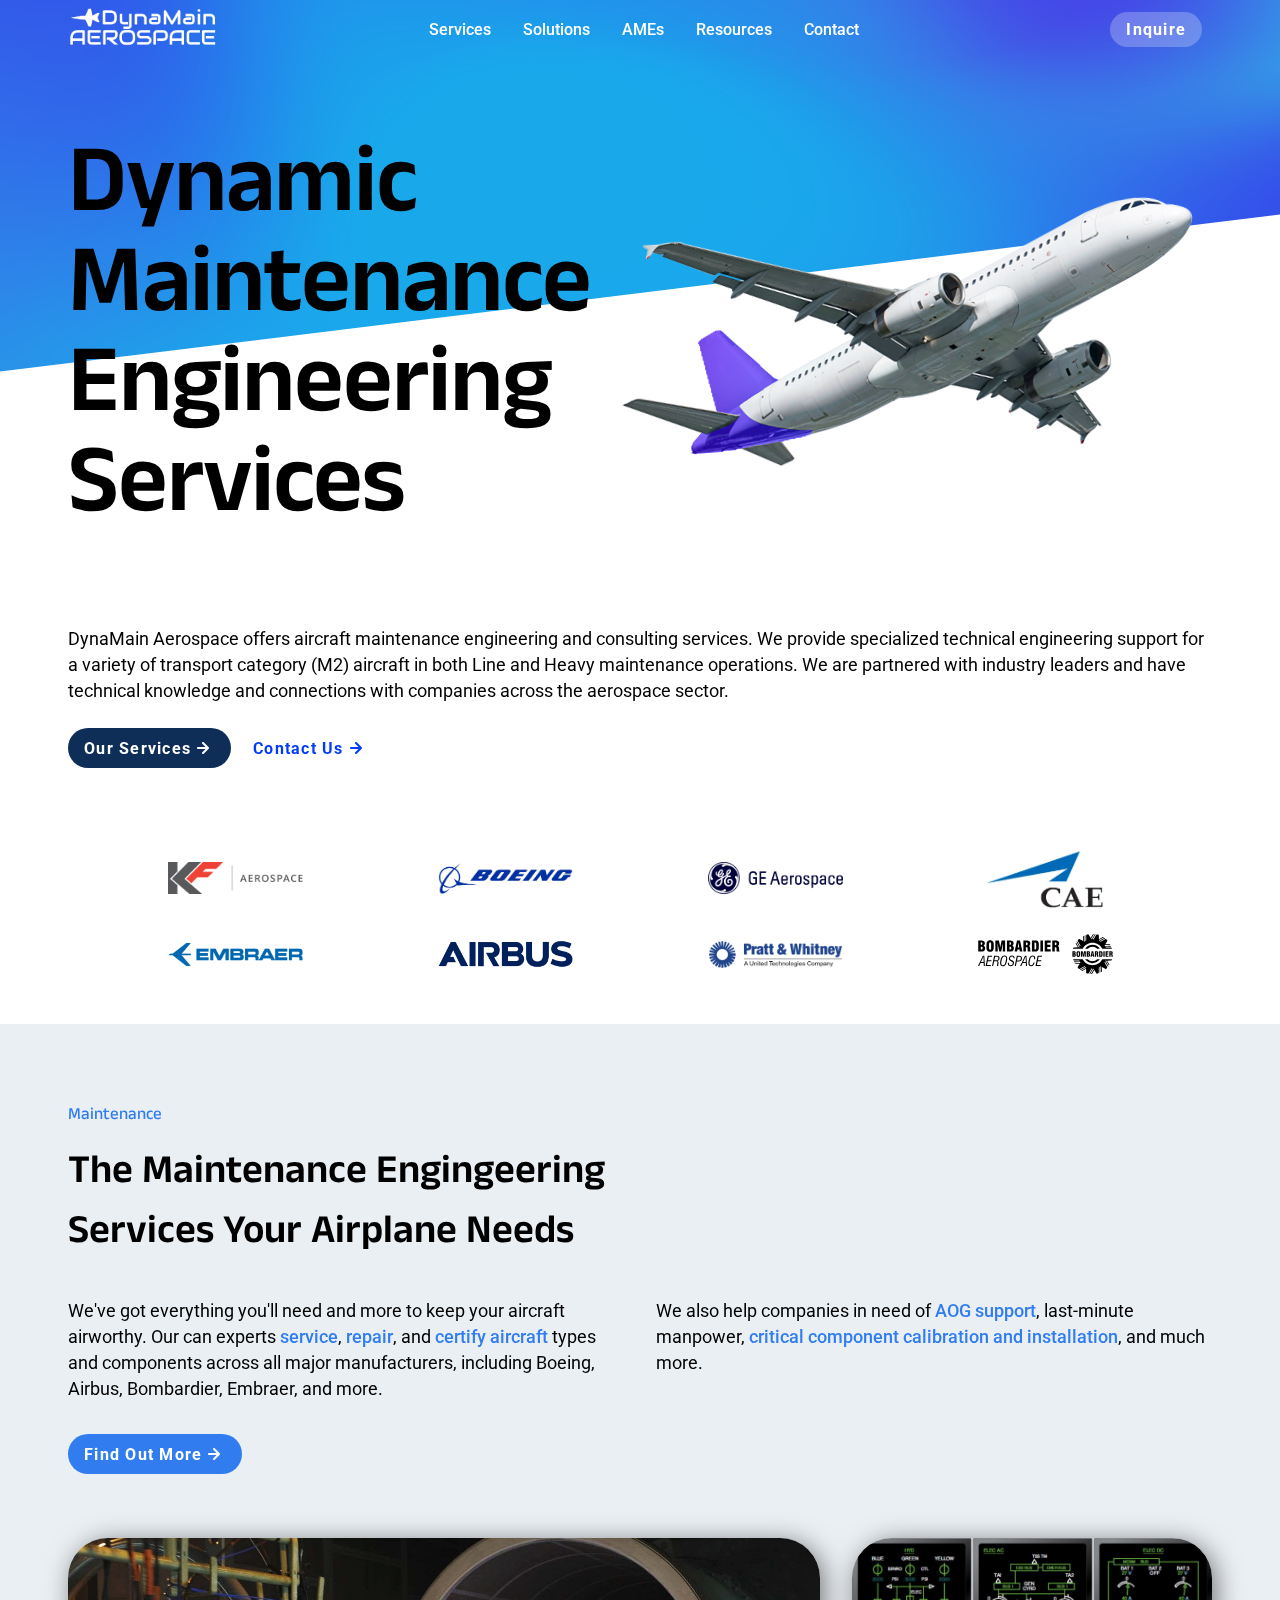
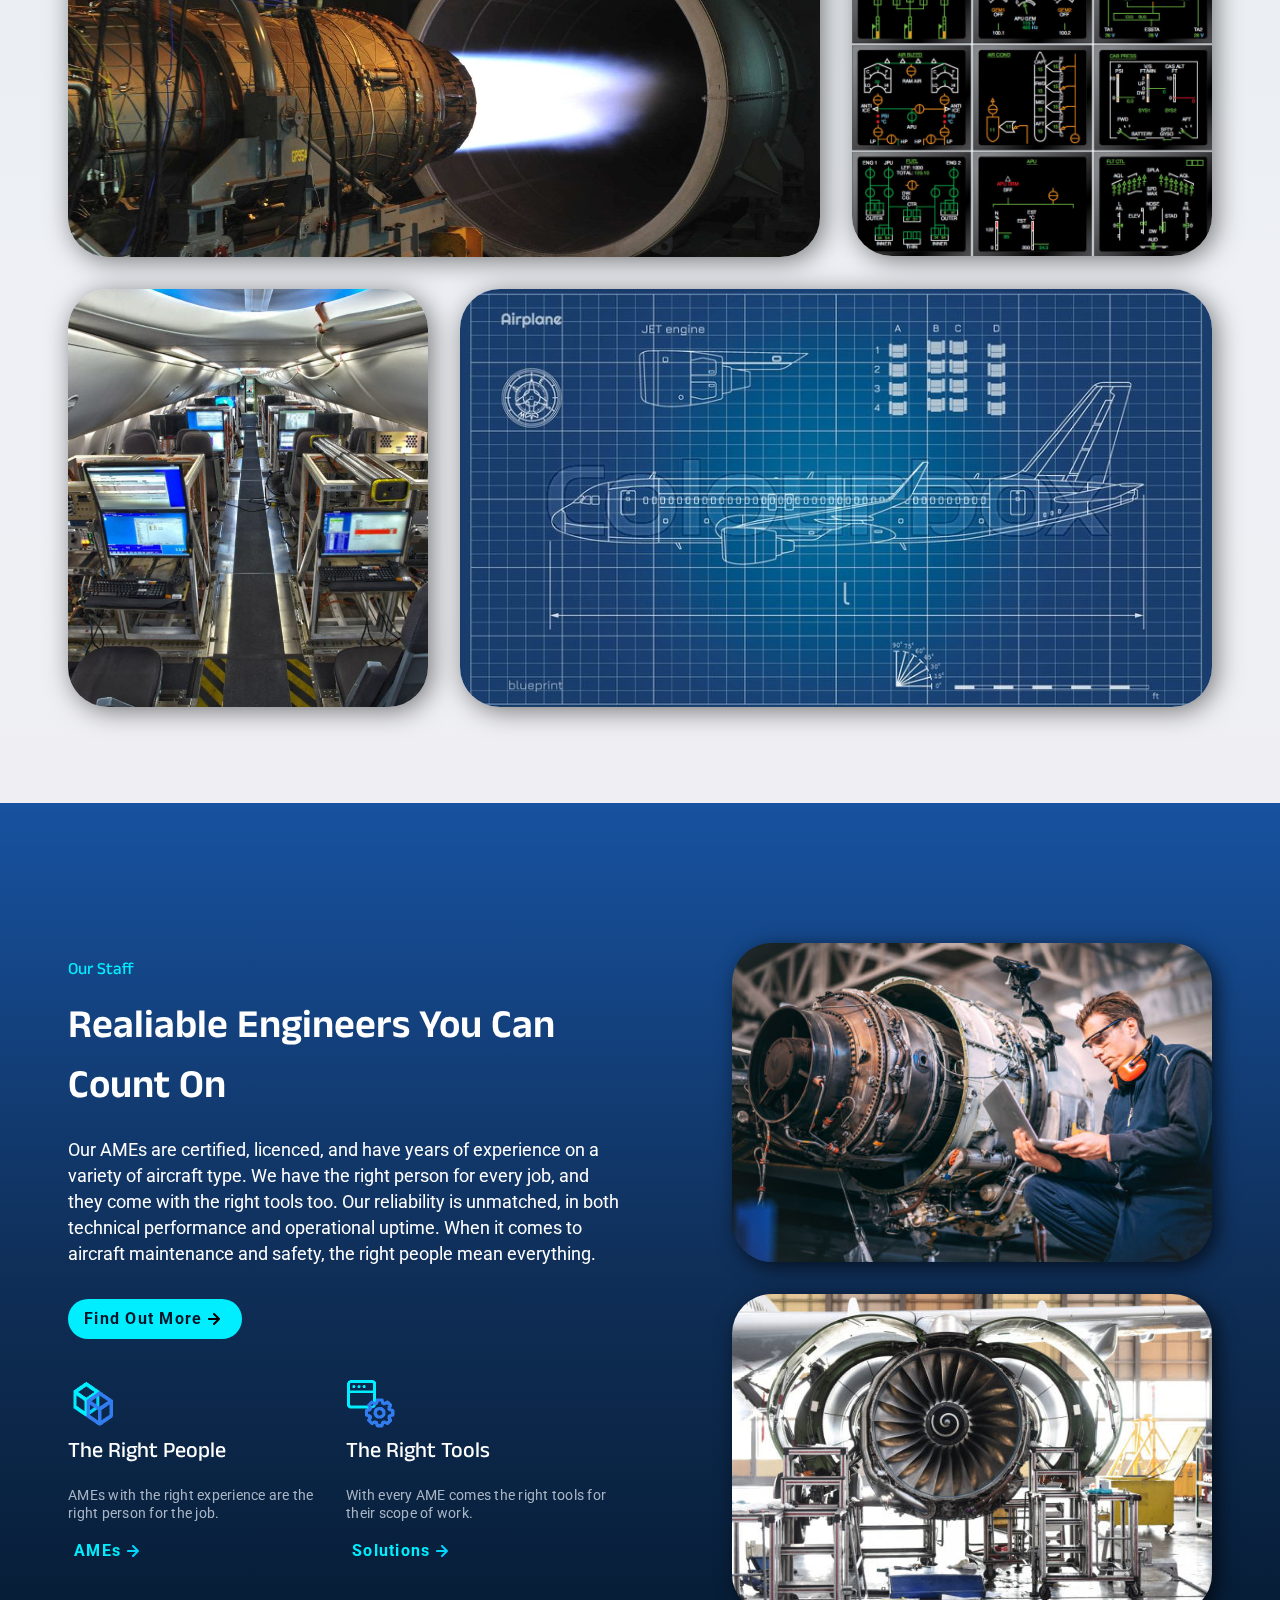
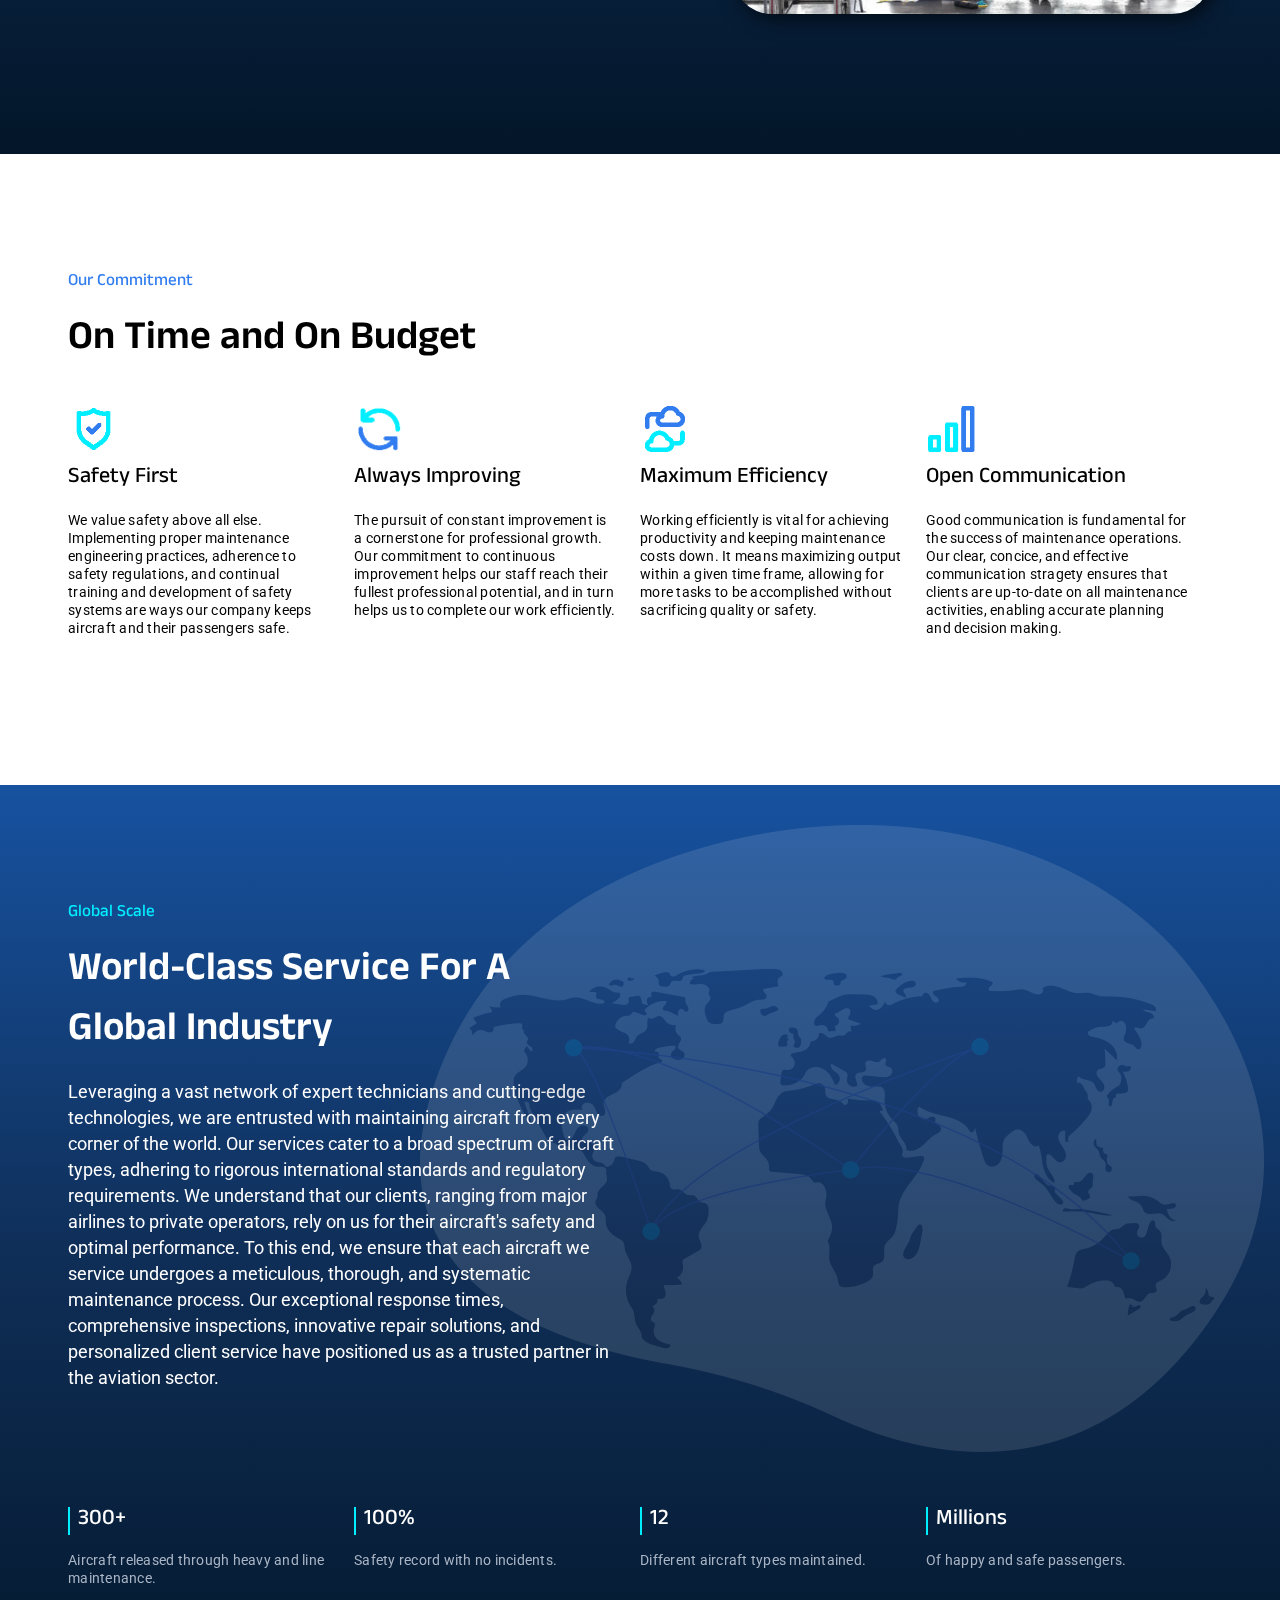
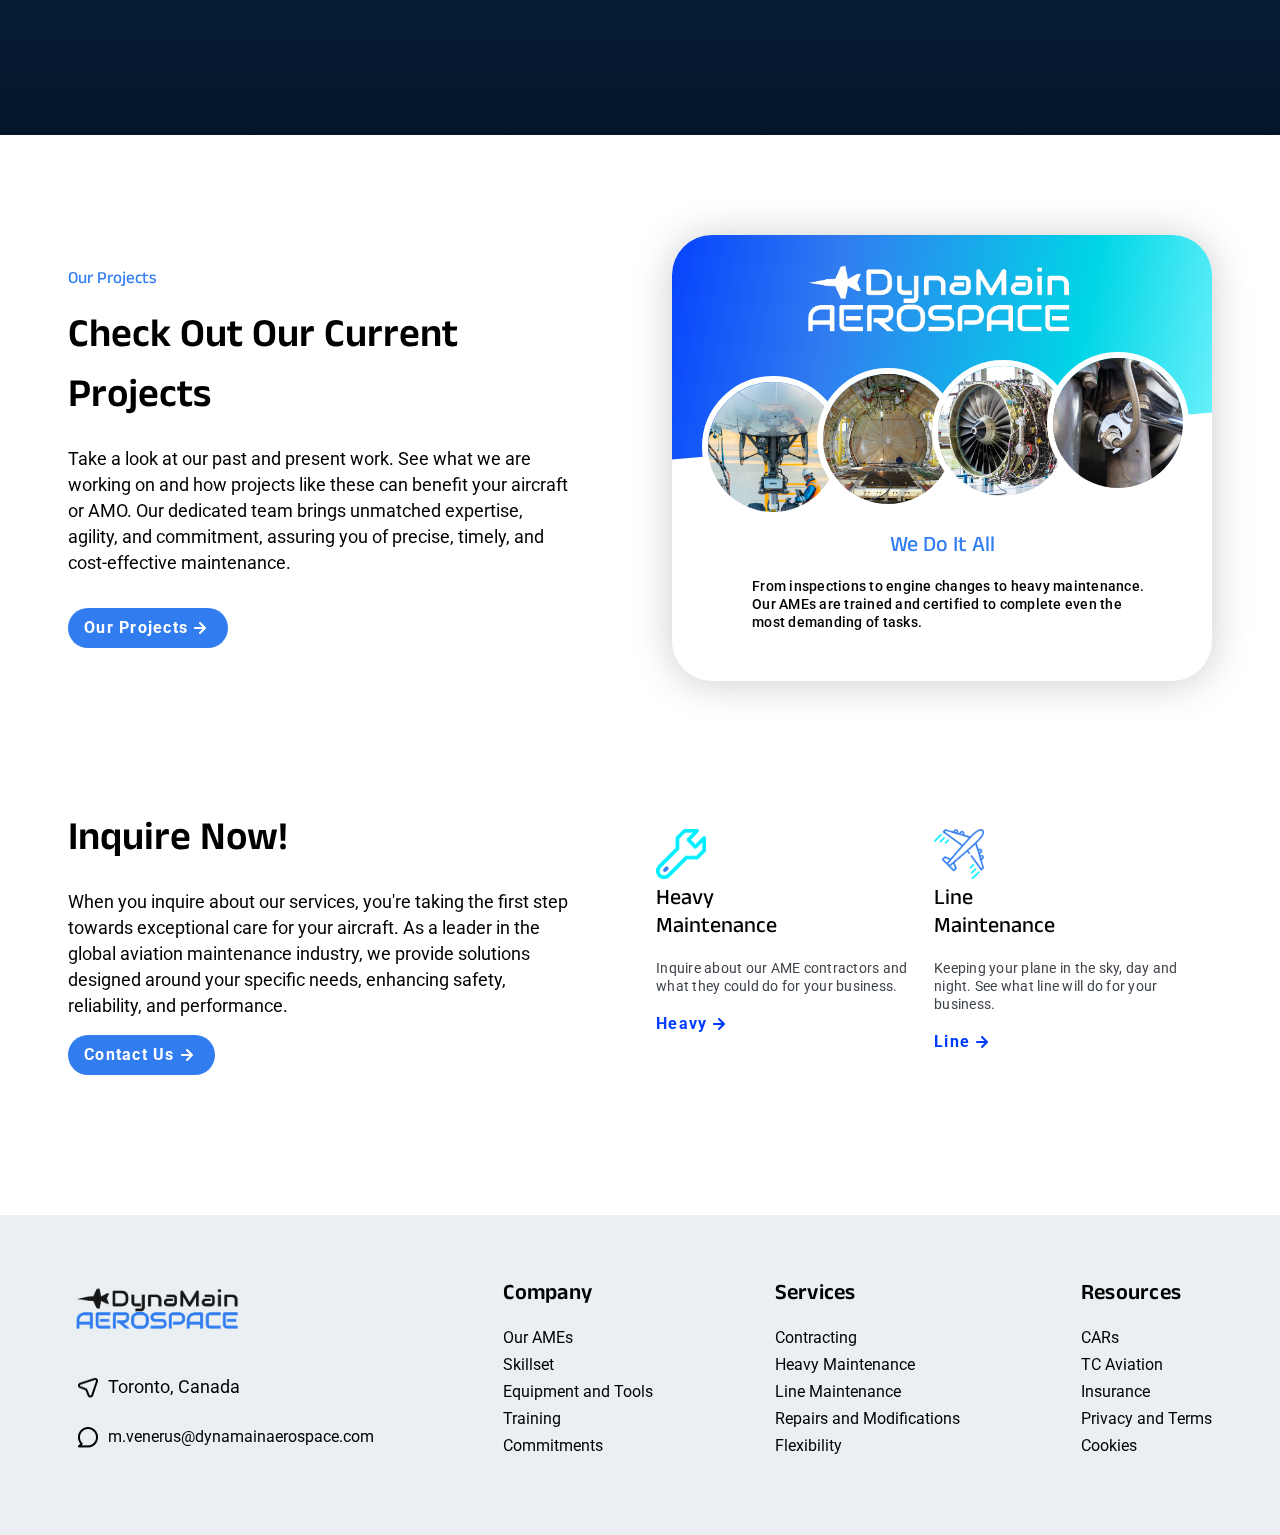
==== index.html @ 7a33d344 "Small content adjustment" ====
<!DOCTYPE html>
<html lang="en">
  <head>
    <meta charset="UTF-8" />
    <meta http-equiv="X-UA-Compatible" content="IE=edge" />
    <meta name="viewport" content="width=device-width, initial-scale=1.0" />
    <link rel="preconnect" href="https://fonts.googleapis.com" />
    <link rel="preconnect" href="https://fonts.gstatic.com" crossorigin />
    <link
      href="https://fonts.googleapis.com/css2?family=Anek+Telugu:wght@300;400;500;600;700&family=Audiowide&family=Roboto:wght@300;400;500;700&display=swap"
      rel="stylesheet"
    />
    <link rel="stylesheet" href="index.css" />
    <title>DynaMain Aerospace</title>
  </head>
  <body>
    <nav class="navbar">
      <a href="./">
        <img
          class="mainlogo"
          src="assets/Logo2AllWhite.png"
          alt="DynaMain Aerospace Inc. Logo"
        />
      </a>
      <ul class="menu">
        <li><a href="services.html">Services</a></li>
        <li><a href="solutions.html">Solutions</a></li>
        <li><a href="ames.html">AMEs</a></li>
        <li><a href="resources.html">Resources</a></li>
        <li><a href="contact.html">Contact</a></li>
      </ul>
      <a href="contact.html">
        <button class="primary-button navbar-button">Inquire</button>
      </a>
    </nav>
    <main>
      <!-- Navbar Canvas -->
      <canvas class="animated-canvas"></canvas>
      <!-- Hero Section -->
      <div class="hero">
        <div class="section-container two-column">
          <div class="col-left">
            <h1>
              <span class="dynamic-maintenance"
                ><span class="dynamic">Dynamic</span> Maintenance</span
              >
              Engineering Services
            </h1>
          </div>
          <div class="col-right airplane-container">
            <img
              class="airplane"
              src="assets/main_plane3_better3.png  "
              alt="Airplane flying"
            />
          </div>
          <div class="airplane-tail"></div>
        </div>
      </div>
      <div class="main-info">
        <div class="section-container">
          <div class="one-column">
            <p>
              DynaMain Aerospace offers aircraft maintenance engineering and
              consulting services. We provide specialized technical engineering
              support for a variety of transport category (M2) aircraft in both
              Line and Heavy maintenance operations. We are partnered with
              industry leaders and have technical knowledge and connections with
              companies across the aerospace sector.
            </p>
            <div class="button-container">
              <a href="services.html">
                <button class="primary-button with-icon">
                  Our Services
                  <img src="assets/arrow-right-light.svg" alt="" />
                </button>
              </a>
              <a class="button-link" href="contact.html">
                <button class="secondary-button with-icon">
                  Contact Us
                  <img src="assets/arrow-right-blue2.png" alt="" />
                </button>
              </a>
            </div>
          </div>
        </div>
      </div>
      <div class="partners-section">
        <div class="section-container">
          <div class="partners-grid">
            <img src="assets/logo-kf.png" alt="KF Aerospace Logo" />
            <img src="assets/Boeing_full_logo.svg.png" alt="Boeing Logo" />
            <img
              src="assets/GE_Aerospace_logo.svg.png"
              alt="GE Aerospace Logo"
            />
            <img src="assets/cae.webp" alt="CAE Logo" />
            <img src="assets/Embraer_logo.png" alt="Embraer Logo" />
            <img src="assets/Airbus-Logo.png" alt="Airbus Logo" />
            <img
              src="assets/1200px-Pratt-&-Whitney-Logo.svg.png"
              alt="Pratt and Whitney Logo"
            />
            <img
              src="assets/bombardier-aerospace-1.svg"
              alt="Bombardier Logo"
            />
          </div>
        </div>
      </div>
      <!-- Aircraft Maintenance -->
      <div class="maintenance-section">
        <div class="section-container">
          <p class="subtitle">Maintenance</p>
          <h2>The Maintenance Engingeering Services Your Airplane Needs</h2>
          <div class="two-column">
            <div class="col-left">
              <p>
                We've got everything you'll need and more to keep your aircraft
                airworthy. Our can experts
                <a href="services.html">service</a>,
                <a href="services.html">repair</a>, and
                <a href="services.html">certify aircraft</a>
                types and components across all major manufacturers, including
                Boeing, Airbus, Bombardier, Embraer, and more.
              </p>
            </div>
            <div class="col-right">
              <p>
                We also help companies in need of
                <a href="solutions.html">AOG support</a>, last-minute manpower,
                <a href="services.html"
                  >critical component calibration and installation</a
                >, and much more.
              </p>
            </div>
          </div>
          <a class="inline-block-link" href="service.html">
            <button class="primary-button with-icon">
              Find Out More
              <img src="assets/arrow-right-light.svg" alt="Right Arrow" />
            </button>
          </a>
        </div>
      </div>
      <div class="graphic-section-1">
        <div class="section-container">
          <div class="graphic-grid">
            <img
              src="assets/aircraft-blueprint.jpg"
              alt="Commercial Aircraft Blueprint"
              id="airplane"
              class="graphics-img"
            />
            <img
              src="assets/ecam-full.png"
              alt="Aircraft ECAM System"
              id="ecam"
              class="graphics-img"
            />
            <img
              src="assets/737-test1.jpg"
              alt="Interior Maintenance Test-Flight Equipment Setup"
              id="interior"
              class="graphics-img"
            />
            <img
              src="assets/engine-test.jpeg"
              alt="Turbine Engine In Test Cell"
              id="engine"
              class="graphics-img"
            />
          </div>
        </div>
      </div>
      <!-- Staff Section -->
      <div class="staff-section">
        <div class="section-container two-column">
          <div class="col-left">
            <p class="subtitle2">Our Staff</p>
            <h2>Realiable Engineers You Can Count On</h2>
            <p>
              Our AMEs are certified, licenced, and have years of experience on
              a variety of aircraft type. We have the right person for every
              job, and they come with the right tools too. Our reliability is
              unmatched, in both technical performance and operational uptime.
              When it comes to aircraft maintenance and safety, the right people
              mean everything.
            </p>
            <a href="ames.html">
              <button class="primary-button with-icon">
                Find Out More
                <img src="assets/arrow-right-dark.svg" alt="" />
              </button>
            </a>
            <div class="card-container">
              <div class="card">
                <img class="icon" src="assets/cube-icon.png" alt="Tools Icon" />
                <h3>The Right People</h3>
                <p class="secondary-text">
                  AMEs with the right experience are the right person for the
                  job.
                </p>
                <a href="ames.html">
                  <button class="secondary-button with-icon">
                    AMEs
                    <img src="assets/arrow-right-blue.svg" alt="Right Arrow" />
                  </button>
                </a>
              </div>
              <div class="card">
                <img
                  class="icon"
                  src="assets/tools-icon.png"
                  alt="Tools Icon"
                />
                <h3>The Right Tools</h3>
                <p class="secondary-text">
                  With every AME comes the right tools for their scope of work.
                </p>
                <a href="solutions.html">
                  <button class="secondary-button with-icon">
                    Solutions
                    <img src="assets/arrow-right-blue.svg" alt="Right Arrow" />
                  </button>
                </a>
              </div>
            </div>
          </div>
          <div class="col-right staff-col-right">
            <img
              src="assets/Maintenance2.png"
              alt="Aircraft Maintenance Engineer Inspect a Turbine Engine"
              id="ame"
            />
            <img
              src="assets/Maintenance6.png"
              alt="Turbine Engine On Airplane Wing Opened With Tools and Equipment"
              id="tools"
            />
          </div>
        </div>
      </div>
      <!-- Our Commitment Section-->
      <div class="commitment-section">
        <div class="section-container">
          <p class="subtitle">Our Commitment</p>
          <h2>On Time and On Budget</h2>
          <div class="card-container">
            <div class="card">
              <img
                class="icon"
                src="assets/shield-icon.png"
                alt="Shield Icon with Checkmark Inside"
              />
              <h3>Safety First</h3>
              <p class="secondary-text">
                We value safety above all else. Implementing proper maintenance
                engineering practices, adherence to safety regulations, and
                continual training and development of safety systems are ways
                our company keeps aircraft and their passengers safe.
              </p>
            </div>
            <div class="card">
              <img
                class="icon"
                src="assets/cycle-icon.png"
                alt="Cycling Circle Icon"
              />
              <h3>Always Improving</h3>
              <p class="secondary-text">
                The pursuit of constant improvement is a cornerstone for
                professional growth. Our commitment to continuous improvement
                helps our staff reach their fullest professional potential, and
                in turn helps us to complete our work efficiently.
              </p>
            </div>
            <div class="card">
              <img
                class="icon"
                src="assets/cloud-icon.png"
                alt="Clouds with Arrows Pointing at Eachother Icon"
              />
              <h3>Maximum Efficiency</h3>
              <p class="secondary-text">
                Working efficiently is vital for achieving productivity and
                keeping maintenance costs down. It means maximizing output
                within a given time frame, allowing for more tasks to be
                accomplished without sacrificing quality or safety.
              </p>
            </div>
            <div class="card">
              <img
                class="icon"
                src="assets/bars-icon.png"
                alt="Cell Reception Icon with Good Reception"
              />
              <h3>Open Communication</h3>
              <p class="secondary-text">
                Good communication is fundamental for the success of maintenance
                operations. Our clear, concice, and effective communication
                stragety ensures that clients are up-to-date on all maintenance
                activities, enabling accurate planning and decision making.
              </p>
            </div>
          </div>
        </div>
      </div>
      <!-- Global Section -->
      <div class="global-section">
        <div class="section-container">
          <div class="two-column">
            <div class="col-left">
              <p class="subtitle2">Global Scale</p>
              <h2>World-Class Service For A Global Industry</h2>
              <p>
                Leveraging a vast network of expert technicians and cutting-edge
                technologies, we are entrusted with maintaining aircraft from
                every corner of the world. Our services cater to a broad
                spectrum of aircraft types, adhering to rigorous international
                standards and regulatory requirements. We understand that our
                clients, ranging from major airlines to private operators, rely
                on us for their aircraft's safety and optimal performance. To
                this end, we ensure that each aircraft we service undergoes a
                meticulous, thorough, and systematic maintenance process. Our
                exceptional response times, comprehensive inspections,
                innovative repair solutions, and personalized client service
                have positioned us as a trusted partner in the aviation sector.
              </p>
            </div>
            <div class="col-right">
              <img
                id="globe"
                src="assets/global-graphic.png"
                alt="Digital Outline of a World Map with dots connecting the main cities."
              />
            </div>
          </div>
          <div class="card-container">
            <div class="card">
              <h3>300+</h3>
              <p class="secondary-text">
                Aircraft released through heavy and line maintenance.
              </p>
            </div>
            <div class="card">
              <h3>100%</h3>
              <p class="secondary-text">Safety record with no incidents.</p>
            </div>
            <div class="card">
              <h3>12</h3>
              <p class="secondary-text">Different aircraft types maintained.</p>
            </div>
            <div class="card">
              <h3>Millions</h3>
              <p class="secondary-text">Of happy and safe passengers.</p>
            </div>
          </div>
        </div>
      </div>
      <!-- Projects Section -->
      <div class="projects-section">
        <div class="section-container two-column">
          <div class="col-left">
            <p class="subtitle">Our Projects</p>
            <h2>Check Out Our Current Projects</h2>
            <p>
              Take a look at our past and present work. See what we are working
              on and how projects like these can benefit your aircraft or AMO.
              Our dedicated team brings unmatched expertise, agility, and
              commitment, assuring you of precise, timely, and cost-effective
              maintenance.
            </p>
            <a href="solutions.html">
              <button class="primary-button with-icon">
                Our Projects
                <img src="assets/arrow-right-light.svg" alt="" />
              </button>
            </a>
          </div>
          <div class="col-right">
            <div class="projects-card">
              <div class="card-top">
                <img
                  id="card-logo"
                  src="assets/Logo2AllWhite.png"
                  alt="DynaMain Aerospace Logo"
                />
                <div class="project-photos-section">
                  <a href="solutions.html">
                    <img
                      class="project-photos project-photos-1"
                      src="assets/project4.png"
                      alt="AME Inspecting Aircraft Nose Gear"
                    />
                  </a>
                  <a href="solutions.html">
                    <img
                      class="project-photos project-photos-2"
                      src="assets/project3.png"
                      alt="Airplane Fuselage with Interior Removed"
                    />
                  </a>
                  <a href="solutions.html">
                    <img
                      class="project-photos project-photos-3"
                      src="assets/project2.png"
                      alt="Turbine Engine on Engine Stand"
                    />
                  </a>
                  <a href="solutions.html">
                    <img
                      class="project-photos project-photos-4"
                      src="assets/project1.png"
                      alt="Wrench Tightening Ignitor"
                    />
                  </a>
                </div>
              </div>
              <div class="card-bottom">
                <a href="solutions.html"
                  ><p class="subtitle">We Do It All</p></a
                >
                <p class="secondary-text">
                  From inspections to engine changes to heavy maintenance. Our
                  AMEs are trained and certified to complete even the most
                  demanding of tasks.
                </p>
              </div>
            </div>
          </div>
        </div>
      </div>
      <!-- Inquiry-Section -->
      <div class="inquiry-section">
        <div class="section-container two-column">
          <div class="col-left">
            <h2>Inquire Now!</h2>
            <p>
              When you inquire about our services, you're taking the first step
              towards exceptional care for your aircraft. As a leader in the
              global aviation maintenance industry, we provide solutions
              designed around your specific needs, enhancing safety,
              reliability, and performance.
            </p>
            <a href="contact.html">
              <button class="primary-button with-icon">
                Contact Us
                <img
                  src="assets/arrow-right-light.svg"
                  alt="Right Pointing Arrow (Signifying to Click Here)"
                />
              </button>
            </a>
          </div>
          <div class="col-right">
            <div class="card">
              <img
                class="icon"
                src="assets/wrench_icon_final.png"
                alt="Wrench Icon"
              />
              <h3>Heavy</h3>
              <h3>Maintenance</h3>
              <p class="secondary-text">
                Inquire about our AME contractors and what they could do for
                your business.
              </p>
              <a href="solutions.html">
                <button class="secondary-button with-icon">
                  Heavy
                  <img
                    src="assets/arrow-right-blue2.png"
                    alt="Right Pointing Arrow (Signifying to Click Here)"
                  />
                </button>
              </a>
            </div>
            <div class="card">
              <img
                class="icon"
                src="assets/airplane_icon1_final.png"
                alt="Airplane Icon"
              />
              <h3>Line</h3>
              <h3>Maintenance</h3>
              <p class="secondary-text">
                Keeping your plane in the sky, day and night. See what line will
                do for your business.
              </p>
              <a href="line">
                <button class="secondary-button with-icon">
                  Line
                  <img
                    src="assets/arrow-right-blue2.png"
                    alt="Right Pointing Arrow (Signifying to Click Here)"
                  />
                </button>
              </a>
            </div>
          </div>
        </div>
      </div>
      <!-- Footer Section -->
      <footer class="footer">
        <div class="section-container">
          <div class="footer-col">
            <img
              class="footer-img"
              src="assets/Logo2HighContrastandSaturation.png"
              alt="DynaMain Aerospace Logo"
            />
            <div class="icon-link">
              <img src="assets/location-icon.png" alt="Location Icon" />
              <p>Toronto, Canada</p>
            </div>
            <div class="icon-link">
              <img src="assets/comment-icon.png" alt="Chat Bubble" />
              <a href="contact.html">m.venerus@dynamainaerospace.com</a>
            </div>
          </div>
          <div class="footer-col">
            <h4>Company</h4>
            <ul>
              <li><a href="ames.html">Our AMEs</a></li>
              <li><a href="ames.html">Skillset</a></li>
              <li><a href="solutions.html">Equipment and Tools</a></li>
              <li><a href="services.html">Training</a></li>
              <li><a href="solutions.html">Commitments</a></li>
            </ul>
          </div>
          <div class="footer-col">
            <h4>Services</h4>
            <ul>
              <li><a href="services.html">Contracting</a></li>
              <li><a href="solutions.html">Heavy Maintenance</a></li>
              <li><a href="solutions.html">Line Maintenance</a></li>
              <li><a href="services.html">Repairs and Modifications</a></li>
              <li><a href="services.html">Flexibility</a></li>
            </ul>
          </div>
          <div class="footer-col">
            <h4>Resources</h4>
            <ul>
              <li><a href="resources.html">CARs</a></li>
              <li><a href="resources.html">TC Aviation</a></li>
              <li><a href="resources.html">Insurance</a></li>
              <li><a href="resources.html">Privacy and Terms</a></li>
              <li><a href="resources.html">Cookies</a></li>
            </ul>
          </div>
        </div>
      </footer>
    </main>
    <script src="gradient.js"></script>
  </body>
</html>
---- index.css ----
:root {
  /* Fonts-fam and Sizes */
  --body-font: "Roboto", sans-serif;
  --heading-font: "Anek Telugu", sans-serif;
  --heading-font-alt: "Audiowide", cursive;
  --h1-size: 96px;
  --h1-size-alt: 90px;
  --h1-height: 100px;
  --h2-size: 50px;
  --h2-height: 75px;
  --h3-size: 40px;
  --h4-size: 32px;
  --h5-size: 28px;
  --h6-size: 22px;
  --subtitle-size: 17px;
  --subtitle-height: 26px;
  --p-size: 18px;
  --p-alt-s-size: 16px;
  --p-alt-l-size: 20px;
  --p-height: 26px;
  --secondary-text-size: 14px;
  --secondary-text-height: 18px;
  --button-size: 16px;
  /* Spacing */
  --spacing-xxs: 4px;
  --spacing-xs: 6px;
  --spacing-sm: 8px;
  --spacing-md: 16px;
  --spacing-lg: 32px;
  --spacing-xl: 64px;
  --spacing-xxl: 100px;
  --spacing-xxxl: 140px;
  --width-standard: 1144px;
  /* Colors */
  --text-dark: #000;
  --text-light: #fff;
  --text-grey: #a9b5c5;
  --text-dark-grey: #3e444b;
  --company-blue-1: #317df0;
  --company-blue-2: #003cff;
  --blue-1: #00eeff;
  --initial-accent: rgb(23, 82, 160);
  --mid-accent: #0f2e57;
  --primary-accent: #031629;
  --primary-button-hover: #6d7a88;
  --bg-white: #fff;
  --bg-light: #eaeff3;
  --bg-light-dark: #eef0f5;
  --bg-light-darker: #efeff3;
  --primary-gradient: linear-gradient(
    101deg,
    #003cff 0%,
    #317df0 33%,
    #00d6e6 76%,
    #65f0fa 100%
  );

  --standard-box-shadow: 0px 2px 40px rgba(0, 0, 0, 0.205);
  --heavy-box-shadow: 4px 4px 26px rgba(0, 0, 0, 0.5);
}

body {
  font-family: var(--body-font);
  color: var(--text-dark);
  width: 100%;
  margin: 0;
  box-sizing: border-box;
  padding: var(--spacing-sm) 0 0 0;
  background-color: var(--bg-white);
  display: flex;
  flex-direction: column;
  justify-content: center;
  align-items: center;
}

main {
  width: 100%;
  margin: var(--spacing-xl) 0 0 0;
}

h1 {
  font-family: var(--heading-font);
  font-size: var(--h1-size);
  line-height: var(--h1-height);
  font-weight: 600;
  margin: 0;
  width: 100%;
  letter-spacing: -1px;
}

.alt {
  /* Alternate H1 Styling (New style for testing) */
  font-family: var(--heading-font-alt);
  font-size: 80px;
  line-height: var(--h1-height);
  font-weight: 400;
  margin: 0;
  width: 100%;
  letter-spacing: -1px;
}

h2 {
  font-family: var(--heading-font);
  font-size: var(--h3-size);
  font-weight: 600;
  margin: 0;
  width: 100%;
}

h3 {
  font-family: var(--heading-font);
  font-size: var(--h3-size);
  font-weight: 500;
  margin: 0;
  width: 100%;
}

h4 {
  font-family: var(--heading-font);
  font-size: var(--h4-size);
  font-weight: 500;
  margin: 0;
  width: 100%;
  letter-spacing: 0.25px;
}

h5 {
  font-family: var(--heading-font);
  font-size: var(--h5-size);
  font-weight: 500;
  margin: 0;
  width: 100%;
}

h6 {
  font-family: var(--heading-font);
  font-size: var(--h6-size);
  font-weight: 500;
  margin: 0;
  width: 100%;
}

a {
  text-decoration: none;
  color: var(--company-blue-1);
  font-weight: 500;
  transition: color 0.25s ease;
}

a:hover {
  color: var(--primary-accent);
}

p {
  font-size: var(--p-size);
  line-height: var(--p-height);
  font-weight: 400px;
  margin: var(--spacing-md) 0;
}

/* Layout Styles */
.section-container {
  width: 100%;
  max-width: var(--width-standard);
}

.one-column {
  width: 100%;
  display: flex;
  flex-direction: column;
  justify-content: center;
  align-items: start;
}

.two-column {
  width: 100%;
  display: flex;
  flex-direction: row;
  justify-content: center;
  align-items: flex-start;
  box-sizing: border-box;
}

.two-column > .col-left {
  width: 50%;
  box-sizing: border-box;
  padding: 0 var(--spacing-md) 0 0;
  display: flex;
  flex-direction: column;
  align-items: start;
  justify-content: center;
}

.two-column > .col-right {
  width: 50%;
  box-sizing: border-box;
  padding: 0 0 0 var(--spacing-md);
  display: flex;
  flex-direction: column;
  align-items: start;
  justify-content: center;
}

.card {
  display: flex;
  flex-direction: column;
  justify-content: flex-start;
  align-items: flex-start;
  padding: var(--spacing-sm) var(--spacing-md) var(--spacing-sm) 0;
}

.card h3 {
  font-family: var(--heading-font);
  font-size: var(--h6-size);
  font-weight: 500;
  margin: 0;
  width: 100%;
}

.card .icon {
  height: 50px;
  margin: 0 0 var(--spacing-sm) 0;
}

.subtitle {
  color: var(--company-blue-1);
  font-family: var(--heading-font);
  font-weight: 500;
  font-size: var(--subtitle-size);
  line-height: var(--subtitle-height);
}

.subtitle2 {
  color: var(--blue-1);
  font-family: var(--heading-font);
  font-weight: 500;
  font-size: var(--subtitle-size);
  line-height: var(--subtitle-height);
}

.secondary-text {
  font-size: var(--secondary-text-size);
  line-height: var(--secondary-text-height);
  color: var(--text-grey);
  letter-spacing: 0.25px;
}

.primary-button {
  font-family: var(--body-font);
  font-size: var(--button-size);
  letter-spacing: 1.25px;
  font-weight: bold;
  border-radius: 20px;
  border: none;
  background-color: var(--primary-accent);
  color: var(--text-light);
  padding: var(--spacing-sm) var(--spacing-md);
  transition: all 0.15s ease;
}

.primary-button:hover {
  background-color: var(--primary-button-hover);
  cursor: pointer;
}

.secondary-button {
  font-family: var(--body-font);
  font-size: var(--button-size);
  letter-spacing: 1.25px;
  font-weight: bold;
  border-radius: 20px;
  border: none;
  background-color: transparent;
  color: var(--primary-accent);
  transition: all 0.15s ease;
}

.secondary-button:hover {
  opacity: 0.6;
  cursor: pointer;
}

.with-icon {
  display: flex;
  justify-content: center;
  align-items: center;
}

.with-icon > img {
  transition: transform 0.25s ease;
}

.with-icon:hover > img {
  transform: translateX(5px);
}

.button-link {
  display: flex;
}

.inline-block-link {
  display: inline-block;
}

/* Navbar */
.navbar {
  display: flex;
  justify-content: space-between;
  align-items: center;
  width: 100%;
  max-width: var(--width-standard);
  padding: 0 var(--spacing-md);
  margin: 0;
}

.mainlogo {
  width: 150px;
}

.menu {
  display: flex;
  list-style: none;
  justify-content: center;
  align-items: center;
  margin: 0;
}

.menu a {
  color: white;
  margin: 0px var(--spacing-md);
  font-weight: 500;
  font-size: var(--p-alt-s-size);
}

.menu a:hover {
  text-decoration: underline;
}

.navbar-button {
  background-color: rgba(250, 250, 250, 0.25);
  margin: 0 10px 0 80px;
  font-size: var(--p-alt-s-size);
}

.navbar-button:hover {
  background-color: rgba(250, 250, 250, 0.55);
}

/* Navbar Canvas */

.animated-canvas {
  width: 100%;
  height: 1018px;
  transform: skewY(-7deg);
  position: absolute;
  transform: translateZ(2);
  top: -720px;
  z-index: -1;
  --gradient-color-1: #3446eb;
  --gradient-color-2: #27d9e6;
  --gradient-color-3: #19a9eb;
  --gradient-color-4: #473ce7;
}

.hero::after {
  /* White bar to make jagged edges on animated-canvas smooth */
  content: "";
  width: 100%;
  height: 20px;
  transform: skewY(-7deg);
  background-color: var(--bg-white);
  position: absolute;
  z-index: -1;
  top: 293px;
}

/* Hero */
.hero {
  width: 100%;
  display: flex;
  justify-content: center;
  margin: var(--spacing-lg) 0 0 0;
}

.button-container {
  display: flex;
  flex-direction: row;
  margin: var(--spacing-sm) 0;
}

.button-container .button-link button {
  margin: 0 0 0 var(--spacing-md);
  color: var(--company-blue-2);
}

.hero p {
  max-width: 430px;
}

.dynamic {
  background: linear-gradient(145deg, #000, #000, #ffffff, #000, #000);
  background-size: 1300%;
  animation: dynamic 10s linear infinite;
  -webkit-background-clip: text;
  -moz-background-clip: text;
  background-clip: text;
  -webkit-text-fill-color: transparent;
  -moz-text-fill-color: transparent;
}

@keyframes dynamic {
  0% {
    background-position: 0%;
  }
  28% {
    background-position: 40%;
  }
  60% {
    background-position: 98%;
  }
  100% {
    background-position: 100%;
  }
}

.hero .airplane-container {
  height: 340px;
  position: relative;
}

.airplane {
  width: 600px;
  transform: rotate(-4deg);
  position: absolute;
  right: 2px;
  top: 54px;
  z-index: 2;
}

.airplane-container::after {
  content: "";
  background: linear-gradient(
    120deg,
    #4c00ff,
    #0050fd,
    #00ccff,
    #00f2fa,
    #00ffff
  );
  background-size: 900% 900%;
  animation: gradient 16s linear infinite;
  height: 130px;
  width: 130px;
  z-index: 0;
  position: absolute;
  right: 392px;
  bottom: 26px;
}

@keyframes gradient {
  0% {
    background-position: 100% 50%;
  }
  15% {
    background-position: 50% 50%;
  }
  55% {
    background-position: 0% 50%;
  }
  90% {
    background-position: 50% 50%;
  }
  100% {
    background-position: 100% 50%;
  }
}

/* Main Info Section*/
.main-info {
  width: 100%;
  display: flex;
  flex-direction: row;
  justify-content: center;
  margin: var(--spacing-xl) 0 var(--spacing-lg) 0;
  padding: 0;
}

.main-info .primary-button {
  background-color: var(--mid-accent);
}

.main-info-subpage {
  width: 100%;
  display: flex;
  flex-direction: row;
  justify-content: center;
  margin: var(--spacing-xl) 0 var(--spacing-lg) 0;
  padding: 0;
}

.main-info-subpage h1 {
  color: #fff;
  text-shadow: 3px 3px 4px #00151f83;
  font-size: var(--h1-size-alt);
}

.main-info-subpage::after {
  content: "";
  width: 100%;
  height: 20px;
  transform: skewY(-7deg);
  background-color: var(--bg-white);
  position: absolute;
  z-index: -1;
  top: 293px;
}

.temporary {
  margin: 100px 0 0 0;
}

/* Partners Section */
.partners-section {
  width: 100%;
  display: flex;
  justify-content: center;
}
.partners-grid {
  display: grid;
  grid-template-columns: 1fr 1fr 1fr 1fr;
  grid-template-rows: 1fr 1fr;
  margin: var(--spacing-lg) var(--spacing-lg);
}

.partners-grid img {
  width: 50%;
  place-self: center;
}

/* Maintenance Section */
.maintenance-section {
  padding: var(--spacing-xl) 0 var(--spacing-md) 0;
  width: 100%;
  display: flex;
  justify-content: center;
  background-color: var(--bg-light);
}

.maintenance-section h2 {
  width: 50%;
  margin-bottom: var(--spacing-md);
}

.maintenance-section .primary-button {
  background-color: var(--company-blue-1);
  margin: var(--spacing-md) 0 var(--spacing-lg) 0;
}

.maintenance-section .primary-button:hover {
  background-color: var(--primary-accent);
}

/* Graphic-Section-1 */
.graphic-section-1 {
  width: 100%;
  display: flex;
  justify-content: center;
  background-image: linear-gradient(
    var(--bg-light),
    var(--bg-light-dark),
    var(--bg-light-darker)
  );
  padding: 0 0 var(--spacing-lg) 0;
}

.graphic-grid {
  display: grid;
  grid-template-areas:
    "engine engine ecam"
    "interior plane plane"
    "interior plane plane";
  grid-gap: var(--spacing-lg);
  padding: var(--spacing-md) 0 var(--spacing-xl) 0;
}

#engine {
  grid-area: engine;
}

#ecam {
  grid-area: ecam;
}

#airplane {
  grid-area: plane;
}

#interior {
  grid-area: interior;
}

.graphics-img {
  width: 100%;
  border-radius: 40px;
  box-shadow: var(--heavy-box-shadow);
}

/* Staff Section */
.staff-section {
  color: var(--text-light);
  background-image: linear-gradient(
    var(--initial-accent),
    var(--mid-accent),
    var(--primary-accent)
  );
  width: 100%;
  display: flex;
  justify-content: center;
  padding: var(--spacing-xxxl) 0;
}

.staff-section .primary-button {
  background-color: var(--blue-1);
  color: var(--primary-accent);
  margin: var(--spacing-md) 0 0 0;
}

.staff-section .primary-button:hover {
  background-color: var(--bg-white);
}

.staff-section .card-container {
  display: flex;
  margin: var(--spacing-lg) 0;
}

.staff-section .card-container .card {
  width: 50%;
}

.staff-section .secondary-button {
  color: var(--blue-1);
}

.col-right.staff-col-right {
  align-items: flex-end;
}

#ame {
  max-width: 480px;
  border-radius: 40px;
  box-shadow: 5px 5px 20px #000000a8;
}

#tools {
  max-width: 480px;
  margin: var(--spacing-lg) 0 0 0;
  border-radius: 40px;
  box-shadow: 5px 5px 20px #000000a8;
}

/* Our Commitment Section */
.commitment-section {
  width: 100%;
  display: flex;
  justify-content: center;
  padding: var(--spacing-xxl) 0;
}
.commitment-section .card-container {
  display: flex;
  margin: var(--spacing-lg) 0;
}

.commitment-section .card-container .card {
  width: 25%;
  padding: 0 var(--spacing-sm) 0 0;
  margin: 0 var(--spacing-md) 0 0;
}

.commitment-section .secondary-text {
  color: var(--text-dark);
}

/* Global Section */
.global-section {
  background-image: linear-gradient(
    var(--initial-accent),
    var(--mid-accent),
    var(--primary-accent)
  );
  width: 100%;
  display: flex;
  justify-content: center;
  color: var(--text-light);
  position: relative;
  padding: var(--spacing-xxl) 0 var(--spacing-lg) 0;
  overflow: hidden;
}

.global-section a {
  color: var(--blue-1);
}

.global-section a:hover {
  color: var(--text-light);
}

.global-section .card-container {
  display: flex;
  margin: var(--spacing-xxl) 0;
}

.global-section .card-container .card {
  width: 25%;
  box-sizing: border-box;
  padding: 0 var(--spacing-sm) 0 0;
  margin: 0 var(--spacing-md) 0 0;
}

.global-section .card-container .card h3 {
  border-left: 2px var(--blue-1) solid;
  padding: 0 0 0 var(--spacing-sm);
  line-height: 28px;
}

.global-section .col-right {
  position: relative;
}

#globe {
  max-width: 844px;
  opacity: 12%;
  position: absolute;
  top: -60px;
  left: -220px;
}

/* Projects Section */

.projects-section {
  display: flex;
  justify-content: center;
  padding: var(--spacing-xxl) 0;
}

.projects-section .primary-button {
  background-color: var(--company-blue-1);
  margin: var(--spacing-md) 0 0 0;
}

.projects-section .primary-button:hover {
  background-color: var(--primary-accent);
}

.projects-section .col-left {
  height: 430px;
  padding: 0 var(--spacing-xl) 0 0;
}

.projects-section .col-right {
  align-items: flex-end;
}

.projects-card {
  width: 540px;
  height: 446px;
  box-shadow: var(--standard-box-shadow);
  border-radius: 40px;
  overflow: hidden;
}

.projects-card .card-top {
  width: 100%;
  height: 50%;
  display: flex;
  justify-content: center;
  align-items: center;
  position: relative;
}

.projects-card .card-top::before {
  background: var(--primary-gradient);
  content: "";
  width: 100%;
  height: 150%;
  position: absolute;
  transform: skewY(-5deg);
  top: -60%;
  z-index: 1;
}

.project-photos-section .project-photos {
  width: 130px;
  border-radius: 50%;
  z-index: 2;
  position: absolute;
  border: 6px solid var(--bg-white);
}

.project-photos-section .project-photos-1 {
  bottom: -60px;
  left: 30px;
}

.project-photos-section .project-photos-2 {
  bottom: -52px;
  left: 145px;
}

.project-photos-section .project-photos-3 {
  bottom: -44px;
  left: 260px;
}

.project-photos-section .project-photos-4 {
  bottom: -36px;
  left: 375px;
}

#card-logo {
  width: 270px;
  border-radius: 0;
  z-index: 2;
  position: absolute;
  top: 30px;
  left: 132px;
}

.projects-card .card-bottom {
  width: 100%;
  height: 48%;
  box-sizing: border-box;
  padding: var(--spacing-xxl) var(--spacing-xl) var(--spacing-xl)
    var(--spacing-xl);
  display: flex;
  flex-direction: column;
  justify-content: center;
  align-items: center;
}

.projects-card .card-bottom .subtitle {
  font-family: var(--heading-font);
  font-size: var(--h6-size);
  margin: 0 0 var(--spacing-md) 0;
}

.projects-card .card-bottom .secondary-text {
  color: var(--text-dark);
  margin: 0 0 0 var(--spacing-md);
  font-weight: 500;
}

/* Inquiry Section */
.inquiry-section {
  display: flex;
  justify-content: center;
  padding: var(--spacing-lg) 0 var(--spacing-xxxl) 0;
}

.inquiry-section .primary-button {
  background-color: var(--company-blue-1);
}

.inquiry-section .primary-button:hover {
  background-color: var(--primary-accent);
}

.inquiry-section .col-left {
  padding: 0 var(--spacing-xl) 0 0;
}

.inquiry-section .col-right {
  flex-direction: row;
  padding: var(--spacing-md) 0 0 var(--spacing-md);
}

.inquiry-section .col-right .card {
  width: 50%;
  box-sizing: border-box;
  padding: 0 var(--spacing-md) 0 0;
  margin: 0 var(--spacing-sm) 0 0;
}

.inquiry-section .col-right .card .secondary-text {
  color: var(--text-dark-grey);
}

.inquiry-section .col-right .card .secondary-button {
  color: var(--company-blue-2);
  padding-left: 0;
}

.inquiry-section .col-right h3 {
  line-height: 28px;
}

/* Footer Section */

.footer {
  display: flex;
  justify-content: center;
  background-color: var(--bg-light);
  padding: var(--spacing-xl) 0;
}

.footer .section-container {
  display: flex;
  flex-direction: row;
  justify-content: space-between;
}

.footer .col {
  width: 25%;
}

.footer-img {
  width: 180px;
}

.footer .footer-col ul {
  list-style-type: none;
  padding: 0;
}

.footer .footer-col ul li {
  margin: var(--spacing-sm) 0;
}

.footer .footer-col a {
  color: var(--text-dark);
  font-weight: 400;
}

.footer .footer-col a:hover {
  color: var(--company-blue-1);
  text-decoration: underline;
}

.footer .icon-link {
  display: flex;
  align-items: center;
  margin: var(--spacing-sm);
}

.footer .icon-link img {
  width: 24px;
  margin: 0 var(--spacing-sm) 0 0;
}

.footer h4 {
  font-size: var(--h6-size);
  font-weight: 600;
}

/* Responsiveness */
@media only screen and (max-width: 1200px) {
  :root {
    --h1-size: 86px;
  }

  .section-container {
    padding: 0 var(--spacing-md);
  }

  .airplane {
    width: 500px;
  }

  .airplane-container::after {
    height: 110px;
    width: 110px;
    right: 326px;
    bottom: 76px;
    transform: skewY(-10deg);
  }
}

@media only screen and (max-width: 1040px) {
  :root {
    --h1-size: 80px;
    --h1-height: 80px;
  }

  .hero .two-column {
    flex-direction: column;
    justify-content: center;
    align-items: center;
  }

  .hero .col-left {
    width: 100%;
  }

  .hero .col-right {
    width: 100%;
    justify-content: center;
    align-items: center;
    flex-direction: row;
    height: 220px;
    margin: 0 0 var(--spacing-xl) 0;
  }

  .hero .col-left h1 {
    text-align: center;
    margin: 0;
  }

  .animated-canvas {
    width: 100%;
    top: -796px;
    transform: skewY(-4deg);
  }

  main {
    margin: var(--spacing-xl) 0 0 0;
  }

  .hero::after {
    height: 20px;
    transform: skewY(-4deg);
    top: 216px;
  }

  .col-right.airplane-container {
    display: flex;
    flex-direction: column;
  }

  .airplane {
    width: 540px;
    transform: rotate(0deg);
    position: relative;
    z-index: 2;
    left: -20px;
  }

  .airplane-container::after {
    display: none;
  }

  .airplane-tail {
    position: relative;
    display: inline-block;
    height: 122px;
    width: 134px;
    top: -140px;
    left: -160px;
    transform: skewY(-7deg);
    background: linear-gradient(
      120deg,
      #4c00ff,
      #0050fd,
      #00ccff,
      #00f2fa,
      #00ffff
    );
    background-size: 900% 900%;
    animation: gradient 16s linear infinite;
  }

  .main-info {
    margin-top: -70px;
  }

  .staff-section .col-left {
    width: 55%;
  }

  .staff-section .col-right {
    width: 45%;
  }

  #ame {
    max-width: 350px;
    border-radius: 30px;
    box-shadow: 5px 5px 20px #000000a8;
    margin: var(--spacing-xl) 0 0 0;
  }

  #tools {
    max-width: 350px;
    margin: var(--spacing-xl) 0 0 0;
    border-radius: 30px;
    box-shadow: 5px 5px 20px #000000a8;
  }

  .staff-section {
    padding-top: var(--spacing-xl);
    padding-bottom: var(--spacing-xl);
  }

  .global-section .two-column {
    flex-direction: column;
  }

  .global-section .two-column .col-left {
    width: 100%;
  }

  .global-section .two-column .col-right {
    width: 100%;
    padding: 0;
  }

  #globe {
    max-width: 844px;
    opacity: 10%;
    position: absolute;
    top: -300px;
    left: 40px;
  }

  .projects-section {
    padding-top: var(--spacing-md);
  }

  .projects-section .two-column {
    flex-direction: column;
  }

  .projects-section .two-column .col-left {
    width: 100%;
    padding-right: 0;
  }

  .projects-section .two-column .col-right {
    width: 100%;
    padding: 0;
    align-items: center;
  }

  .inquiry-section .col-right h3 {
    line-height: 28px;
  }
}

@media only screen and (max-width: 850px) {
  :root {
    --h1-size: 70px;
    --h1-height: 70px;
  }

  .partners-grid img {
    width: 65%;
  }
  #ame {
    max-width: 300px;
    border-radius: 20px;
    box-shadow: 5px 5px 20px #000000a8;
    margin: var(--spacing-xxl) 0 0 0;
  }

  #tools {
    max-width: 300px;
    margin: var(--spacing-xl) 0 0 0;
    border-radius: 20px;
    box-shadow: 5px 5px 20px #000000a8;
  }

  .commitment-section {
    padding: var(--spacing-xl) 0;
  }

  .commitment-section .card-container .card {
    padding: 0 var(--spacing-sm) 0 0;
  }

  #globe {
    max-width: 844px;
    opacity: 10%;
    position: absolute;
    top: -360px;
    left: -60px;
  }

  .global-section {
    padding: var(--spacing-xxl) 0 var(--spacing-md) 0;
  }
}

/* Tablet */
@media only screen and (max-width: 768px) {
  :root {
    --h1-size: 62px;
    --h1-height: 60px;
    --h3-size: 34px;
  }

  .two-column .col-right.airplane-container {
    padding: 0;
    width: 100%;
  }

  .airplane {
    width: 86%;
    left: none;
    position: normal;
    z-index: 2;
    padding: 0;
    margin: 0;
  }

  .airplane-tail {
    position: relative;
    display: inline-block;
    height: 128px;
    width: 150px;
    top: -144px;
    left: -180px;
  }

  .airplane-container::after {
    display: none;
  }

  .partners-grid img {
    width: 75%;
  }

  .partners-grid {
    margin: var(--spacing-lg) 0;
  }

  .maintenance-section h2 {
    width: 100%;
  }

  .graphic-grid {
    grid-gap: var(--spacing-md);
    padding-bottom: var(--spacing-lg);
  }

  .graphics-img {
    border-radius: 30px;
    box-shadow: var(--standard-box-shadow);
  }

  .staff-section .card-container {
    flex-direction: column;
  }

  .staff-section .card-container .card {
    width: 80%;
    margin: 0 0 0 var(--spacing-md);
  }

  .staff-section .card-container .card p {
    margin-top: var(--spacing-sm);
    margin-bottom: var(--spacing-sm);
  }

  .staff-section .card-container .card .icon {
    margin-top: var(--spacing-lg);
  }

  .staff-section .card-container .card .secondary-button.with-icon {
    padding: 0;
  }

  .staff-section .col-right {
    display: none;
  }

  .staff-section .col-left {
    width: 100%;
  }

  .commitment-section {
    padding-bottom: var(--spacing-lg);
  }

  .commitment-section .card-container {
    flex-wrap: wrap;
  }

  .commitment-section .card-container .card {
    width: 50%;
    box-sizing: border-box;
    margin: 0 0 var(--spacing-md) 0;
    padding: 0 var(--spacing-lg) 0 0;
  }
}

@media only screen and (max-width: 680px) {
  .airplane-tail {
    position: relative;
    display: inline-block;
    height: 118px;
    width: 124px;
    top: -142px;
    left: -164px;
  }

  #globe {
    max-width: 844px;
    opacity: 10%;
    position: absolute;
    top: -360px;
    left: -140px;
  }

  .global-section {
    padding: var(--spacing-xl) 0 var(--spacing-sm) 0;
  }
}

@media only screen and (max-width: 634px) {
  main {
    margin-top: 20px;
  }
}

@media only screen and (max-width: 600px) {
  .airplane-tail {
    position: relative;
    display: inline-block;
    height: 108px;
    width: 124px;
    top: -140px;
    left: -140px;
  }

  .col-right.airplane-container {
    margin-top: -30px;
  }

  .projects-section .projects-card {
    width: 100%;
  }
}

/* Mobile */
@media only screen and (max-width: 550px) {
  main {
    margin-top: 20px;
  }

  .airplane {
    width: 97%;
    left: 0px;
  }

  .airplane-tail {
    position: relative;
    display: inline-block;
    height: 98px;
    width: 114px;
    top: -138px;
    left: -130px;
  }

  .two-column {
    flex-direction: column;
  }

  .two-column .col-left {
    width: 100%;
  }

  .two-column .col-right {
    width: 100%;
    padding: 0;
  }

  .partners-grid {
    grid-template-columns: 1fr 1fr;
    margin: var(--spacing-lg) 0;
  }

  .partners-grid img {
    width: 120px;
  }

  .maintenance-section {
    padding-top: var(--spacing-lg);
  }

  .maintenance-section h2 {
    width: 100%;
  }

  .graphics-img {
    border-radius: 24px;
  }

  .staff-section {
    padding-top: var(--spacing-lg);
  }

  .commitment-section {
    padding: var(--spacing-lg) 0 var(--spacing-md) 0;
  }

  .commitment-section .card-container {
    margin: var(--spacing-sm) 0 var(--spacing-lg) 0;
  }
  .commitment-section .card-container .card {
    width: 100%;
    margin: var(--spacing-md) 0;
    box-sizing: border-box;
  }

  .commitment-section .card-container .card p {
    margin: var(--spacing-sm) 0;
  }

  #globe {
    max-width: 660px;
    opacity: 10%;
    position: absolute;
    top: -20px;
    left: -120px;
  }

  .global-section {
    padding: var(--spacing-lg) 0 0 0;
  }

  .projects-section {
    padding: var(--spacing-lg) 0 var(--spacing-lg) 0;
  }

  .projects-section .col-right {
    margin-top: var(--spacing-md);
  }

  .project-photos.project-photos-4 {
    visibility: hidden;
  }

  .projects-card #card-logo {
    position: relative;
    top: -50px;
    left: 0px;
    align-items: center;
  }

  .project-photos-section .project-photos-1 {
    bottom: -60px;
    left: 60px;
  }

  .project-photos-section .project-photos-2 {
    bottom: -52px;
    left: 175px;
  }

  .project-photos-section .project-photos-3 {
    bottom: -44px;
    left: 290px;
  }

  .inquiry-section {
    padding: var(--spacing-lg) 0 var(--spacing-xl) 0;
  }

  .inquiry-section .col-right {
    margin-top: var(--spacing-lg);
  }

  .inquiry-section .col-right h3 {
    line-height: 24px;
  }

  .inquiry-section .two-column .col-left {
    width: 100%;
    padding: var(--spacing-md) 0 var(--spacing-sm) 0;
  }
}

@media only screen and (max-width: 500px) {
  .graphic-grid {
    padding-top: var(--spacing-sm);
    padding-bottom: var(--spacing-md);
  }

  .staff-section {
    padding-bottom: var(--spacing-lg);
  }

  .staff-section .card-container {
    margin-top: var(--spacing-sm);
  }

  .project-photos-section .project-photos-1 {
    bottom: -244px;
    left: -230px;
    position: relative;
  }

  .project-photos-section .project-photos-2 {
    bottom: -90px;
    left: -120px;
    position: relative;
  }

  .project-photos-section .project-photos-3 {
    bottom: 62px;
    left: -8px;
    position: relative;
  }

  .projects-card #card-logo {
    top: -50px;
    left: 84px;
  }
}

@media only screen and (max-width: 450px) {
  .airplane-tail {
    position: relative;
    display: inline-block;
    height: 86px;
    width: 114px;
    top: -136px;
    left: -96px;
  }

  .global-section .col-left {
    padding-left: var(--spacing-md);
  }

  .global-section .card-container {
    padding: 0 var(--spacing-md);
    margin: 80px 0;
  }

  #globe {
    max-width: 620px;
    opacity: 10%;
    position: absolute;
    top: 0px;
    left: -110px;
  }

  .project-photos-section .project-photos-1 {
    bottom: -238px;
    left: -240px;
    position: relative;
  }

  .project-photos-section .project-photos-2 {
    bottom: -84px;
    left: -134px;
    position: relative;
  }

  .project-photos-section .project-photos-3 {
    bottom: 68px;
    left: -28px;
    position: relative;
  }

  .projects-card #card-logo {
    top: -50px;
    left: 62px;
  }

  .projects-section .col-right {
    margin-top: var(--spacing-lg);
  }
}

@media only screen and (max-width: 400px) {
  .airplane-tail {
    position: relative;
    display: inline-block;
    height: 77px;
    width: 110px;
    top: -134px;
    left: -90px;
  }

  .projects-section {
    padding-top: var(--spacing-lg);
  }
  .project-photos-section .project-photos {
    width: 100px;
  }

  .project-photos-section .project-photos-1 {
    bottom: -208px;
    left: -220px;
  }

  .project-photos-section .project-photos-2 {
    bottom: -84px;
    left: -134px;
  }

  .project-photos-section .project-photos-3 {
    bottom: 38px;
    left: -42px;
  }

  .projects-section .col-right {
    margin-top: var(--spacing-lg);
  }
}

@media only screen and (max-width: 365px) {
  .airplane-tail {
    position: relative;
    display: inline-block;
    height: 70px;
    width: 100px;
    top: -132px;
    left: -80px;
  }

  .projects-section {
    padding-top: var(--spacing-xl);
  }
}

html,
body {
  /* This code makes sure the users cannot scroll horizontally on smaller screens. Overflow will be cutoff */
  width: 100%;
  position: relative;
  overflow-x: hidden;
}
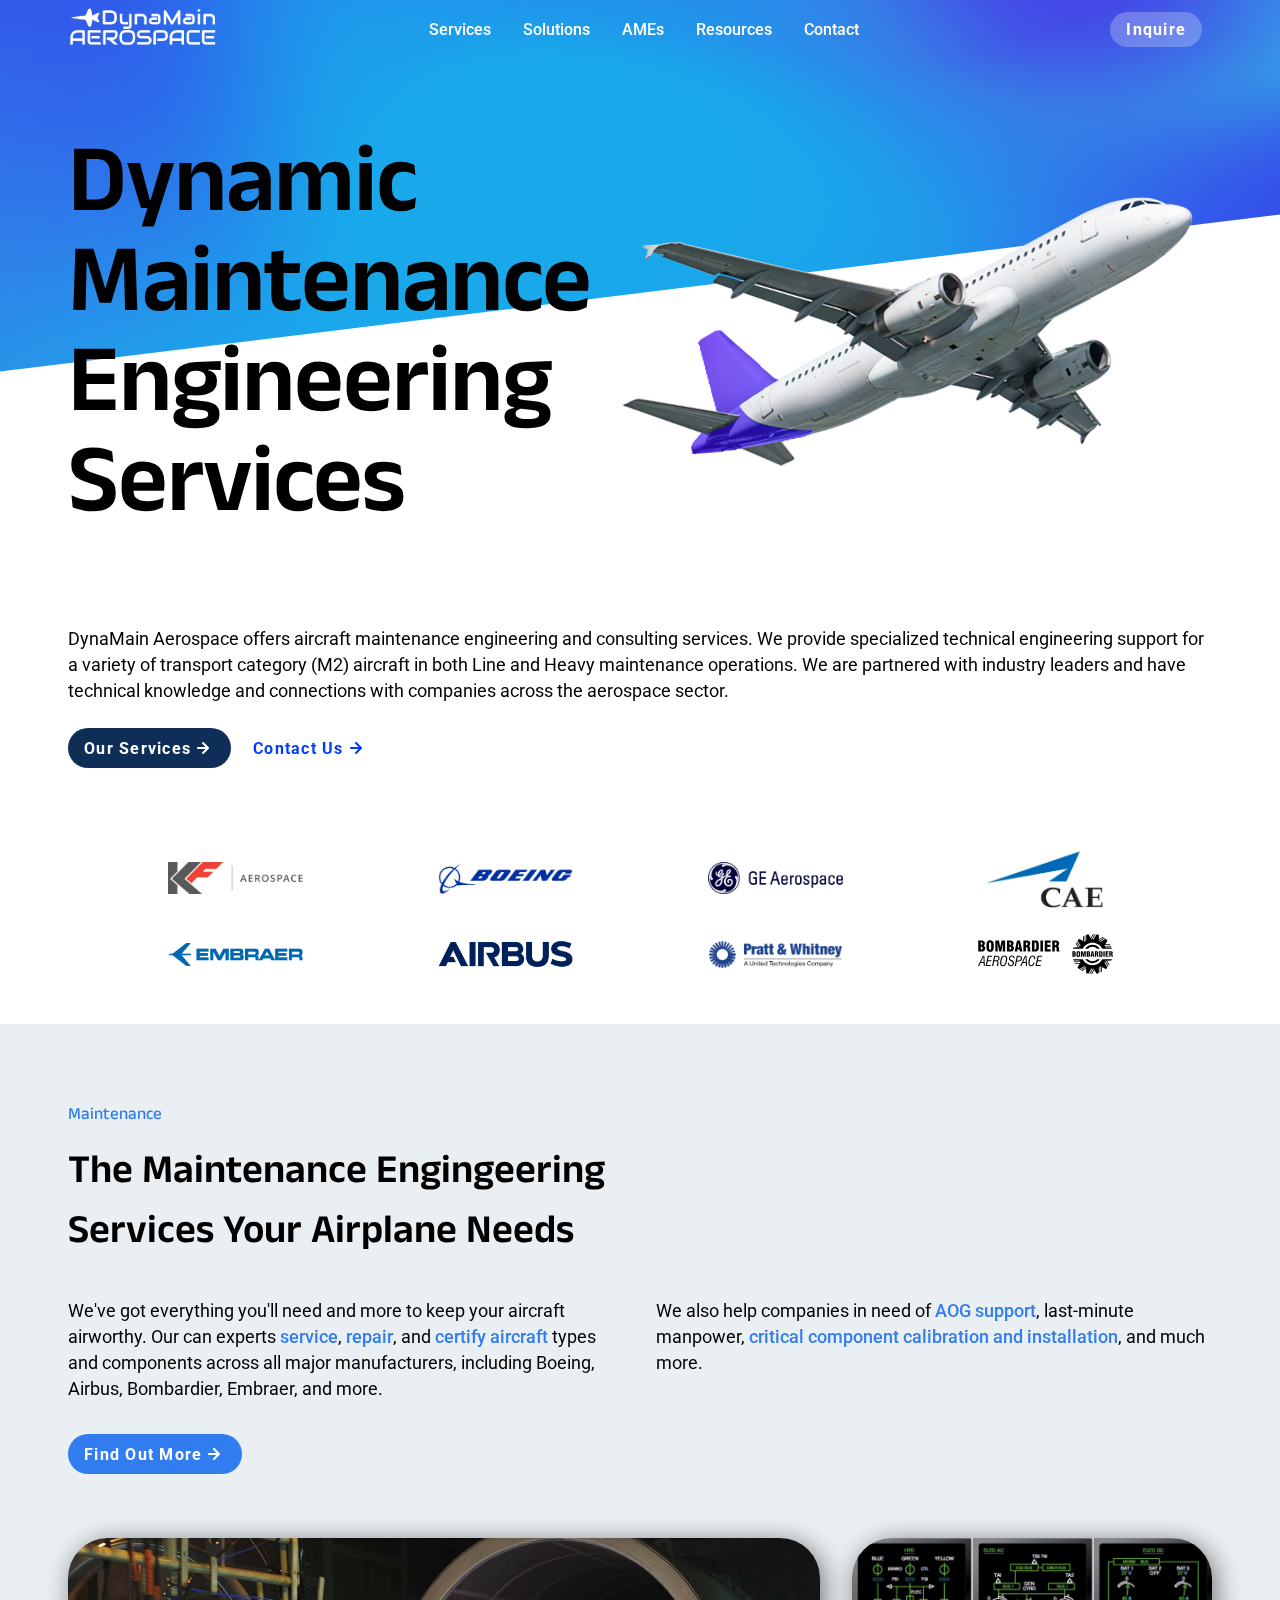
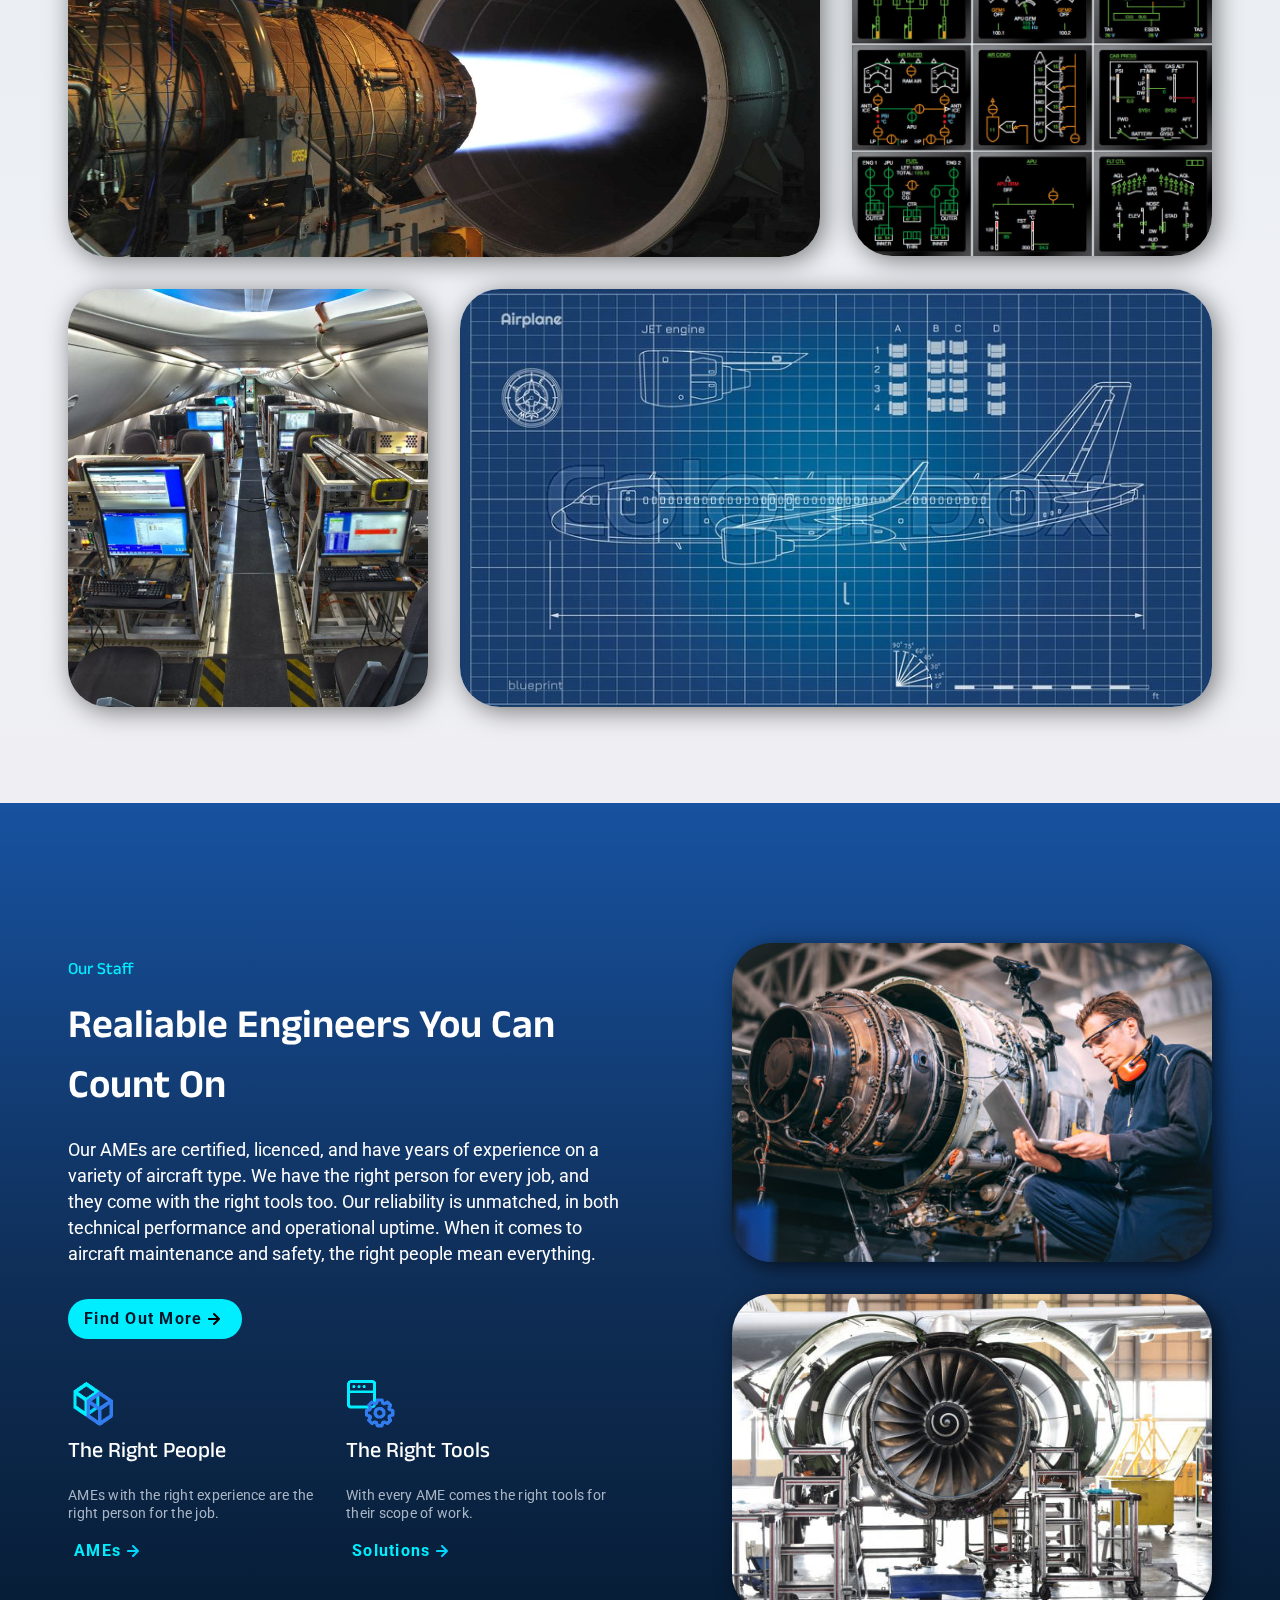
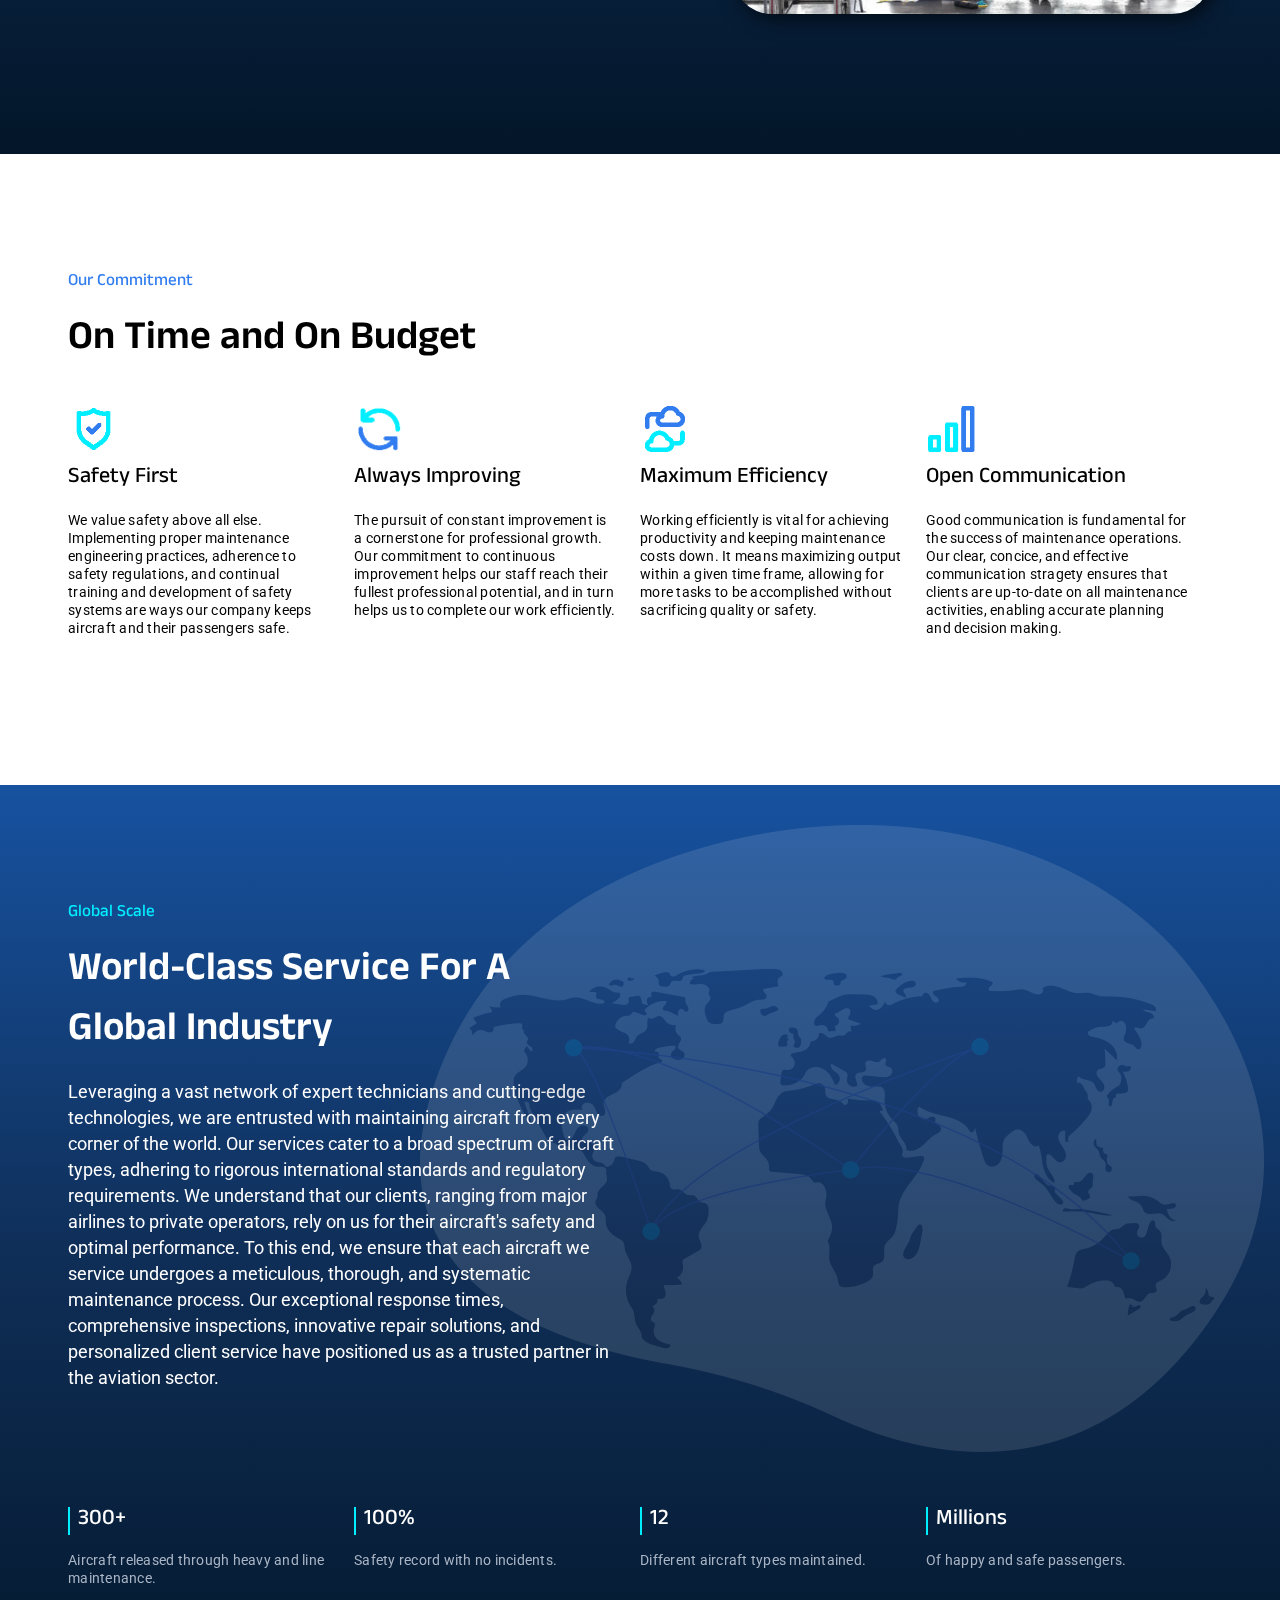
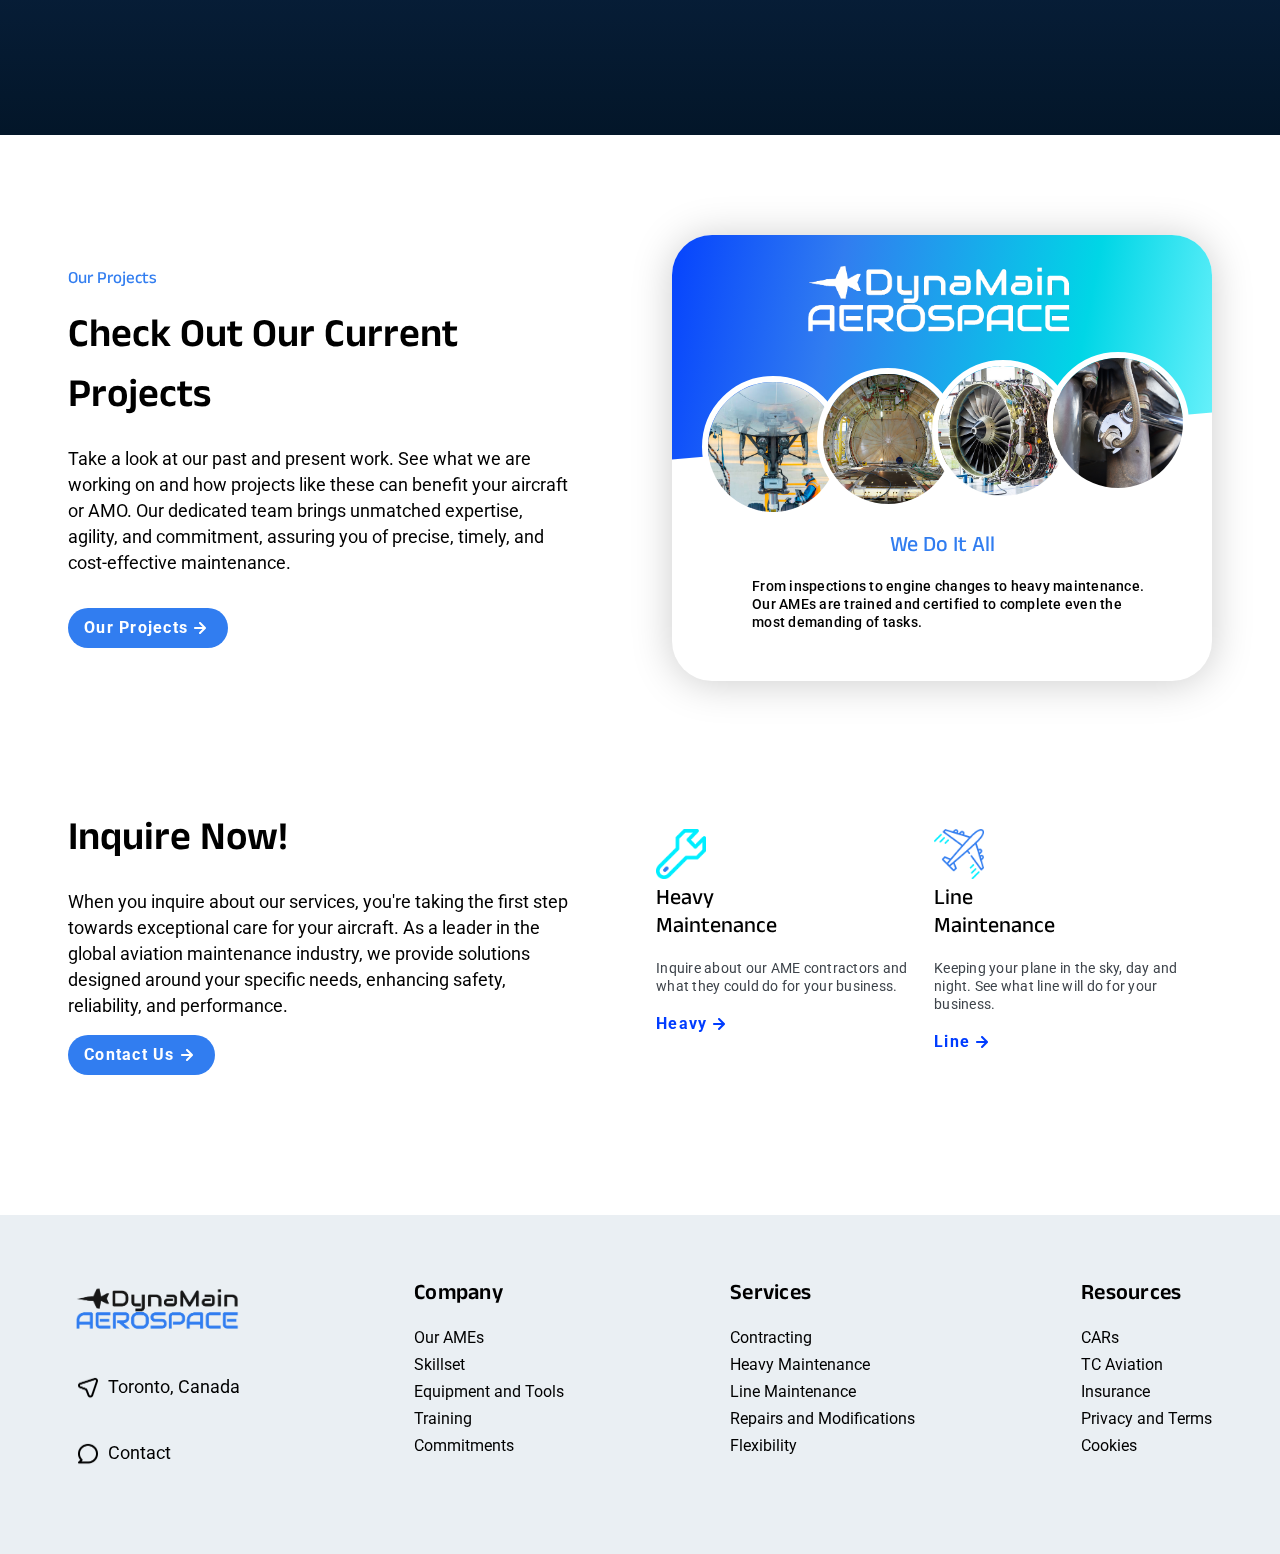
==== commit ba064e29: "Replace email contact from Footer  with link to contact page." ====
--- a/index.html
+++ b/index.html
@@ -516,7 +516,7 @@
             </div>
             <div class="icon-link">
               <img src="assets/comment-icon.png" alt="Chat Bubble" />
-              <a href="contact.html">m.venerus@dynamainaerospace.com</a>
+              <p><a href="contact.html">Contact</a></p>
             </div>
           </div>
           <div class="footer-col">
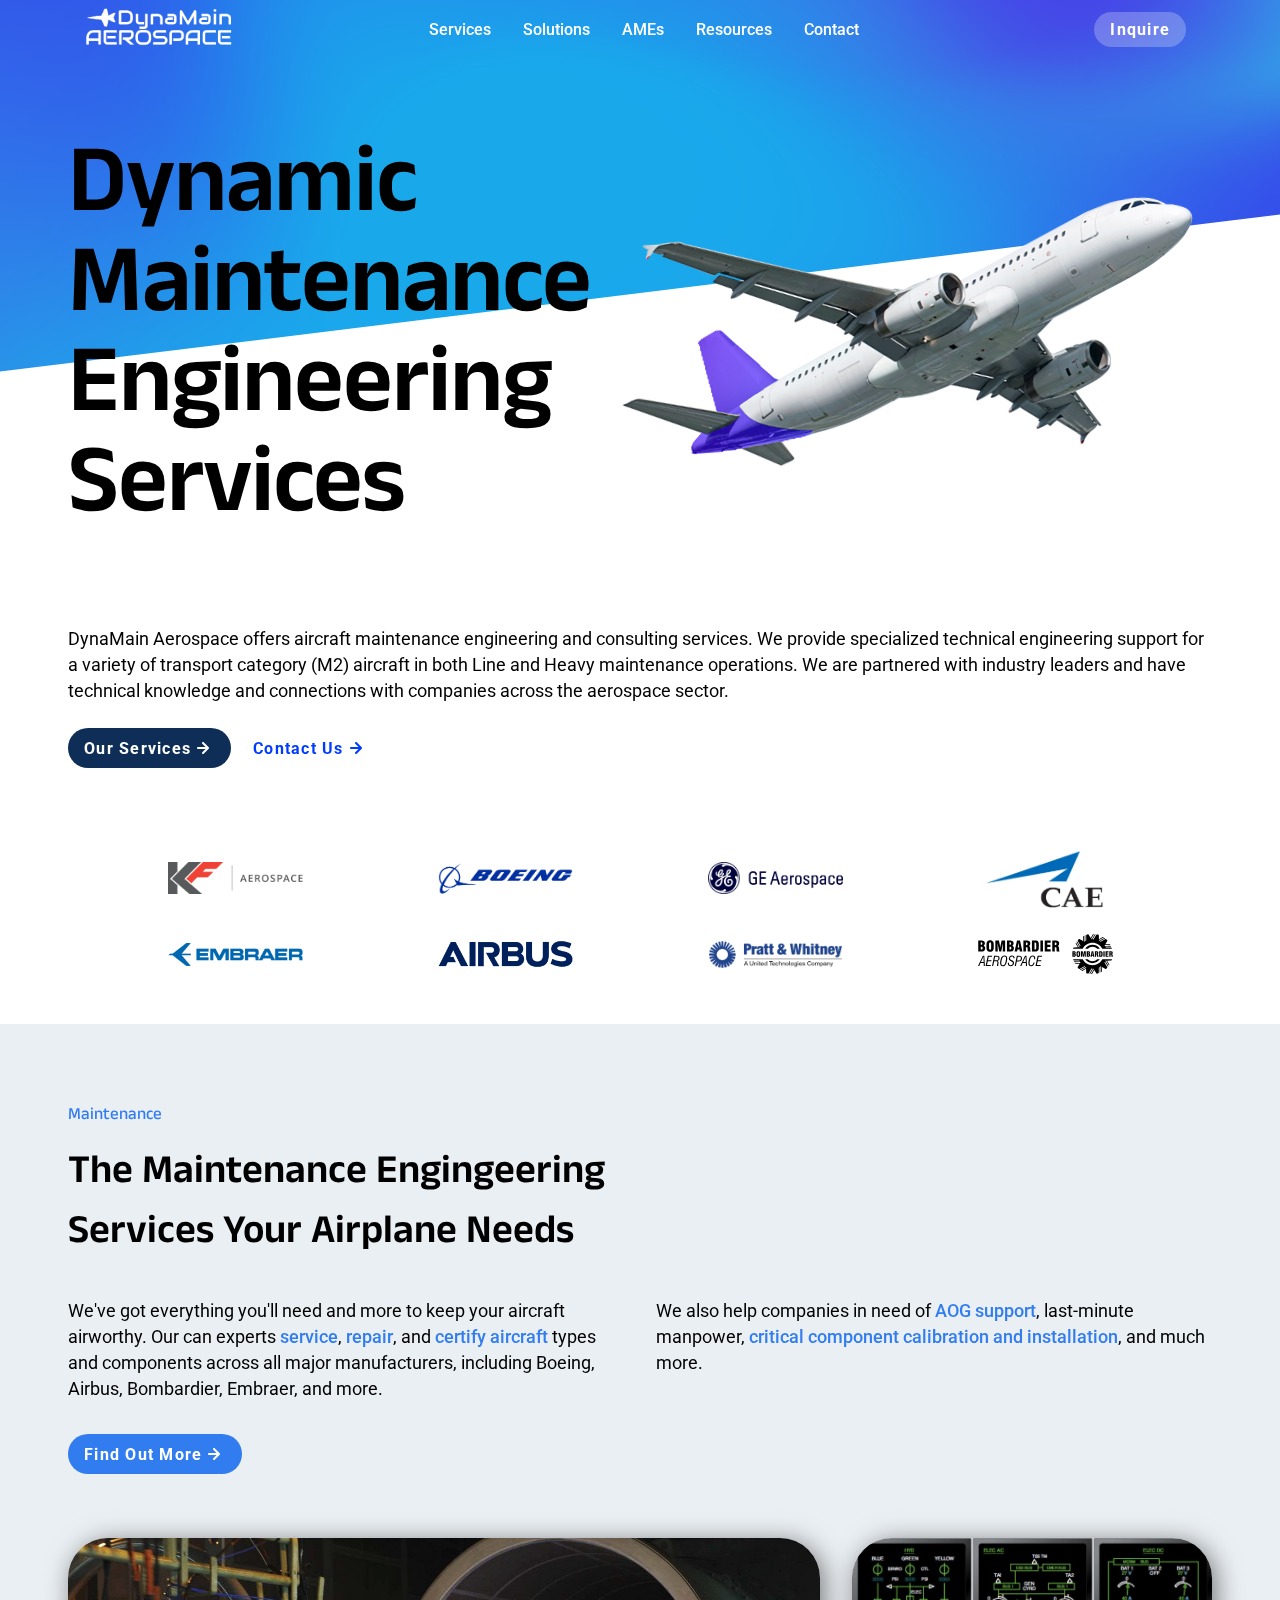
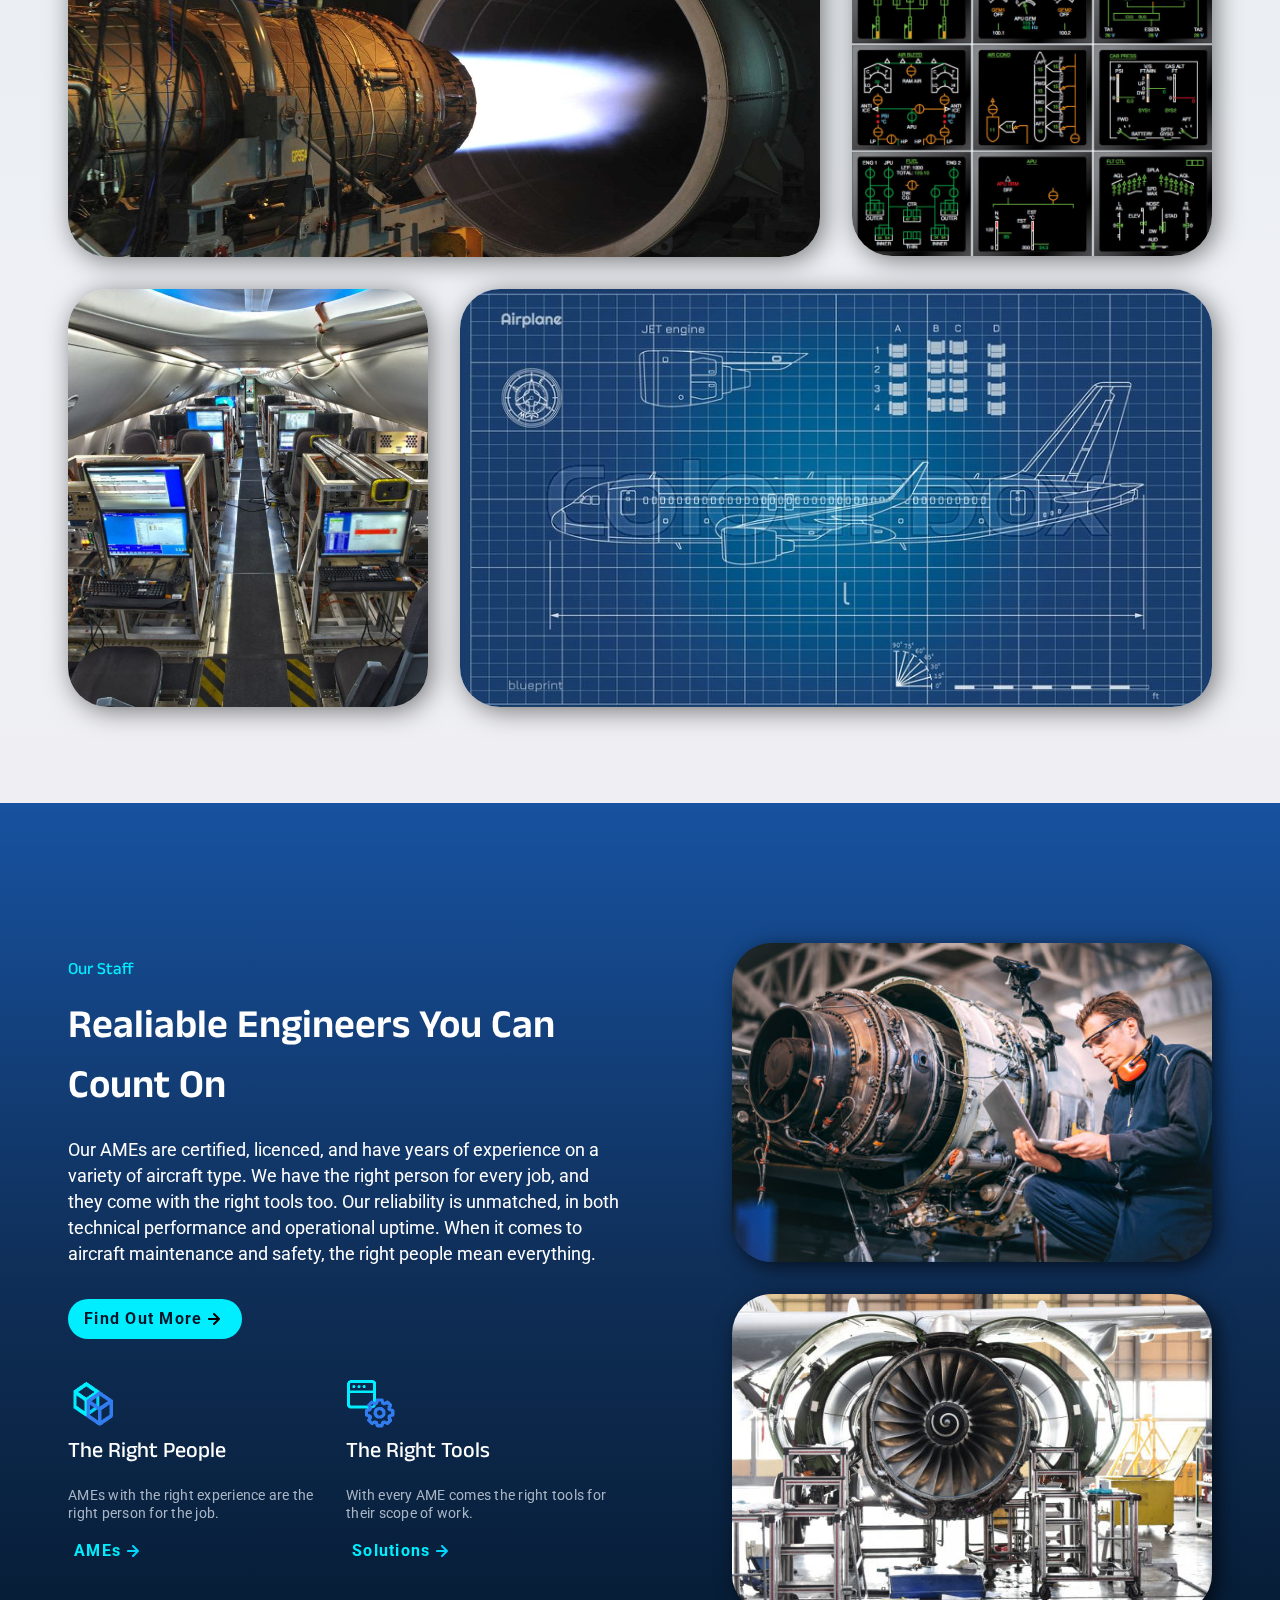
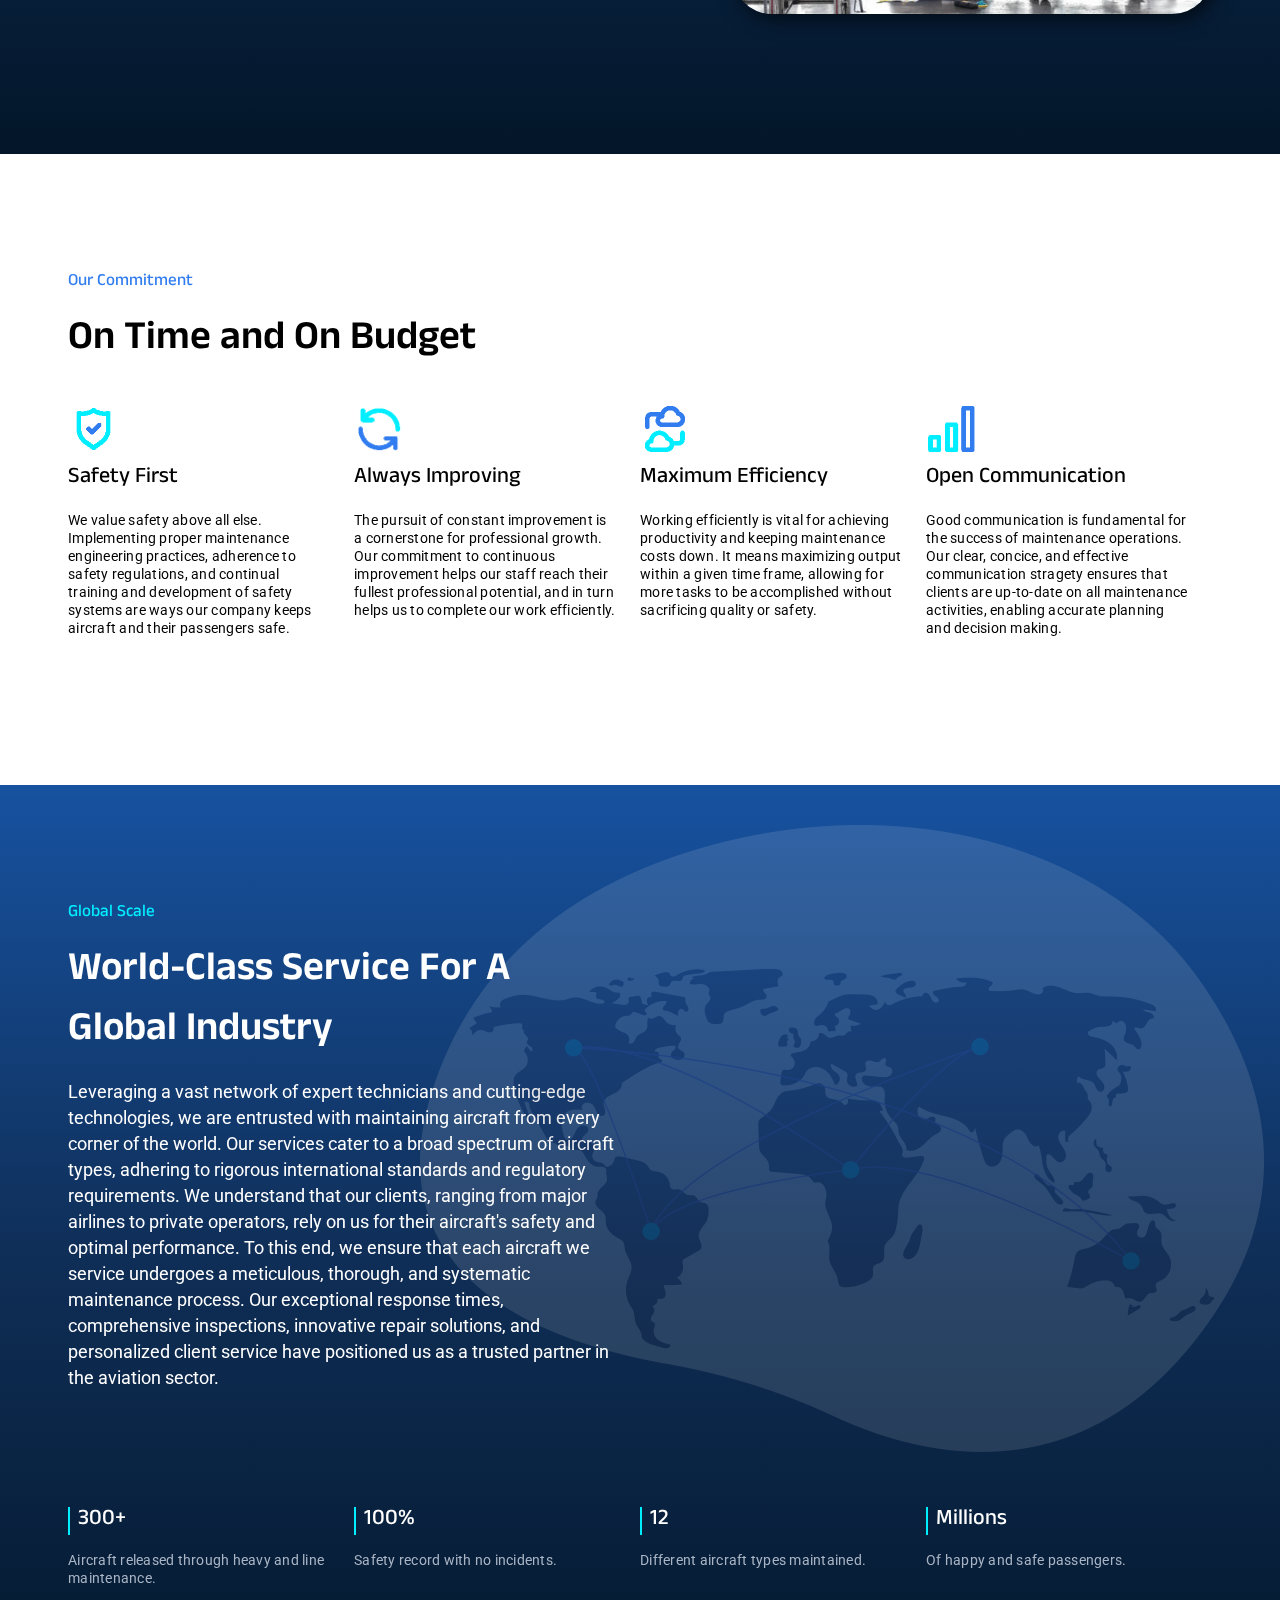
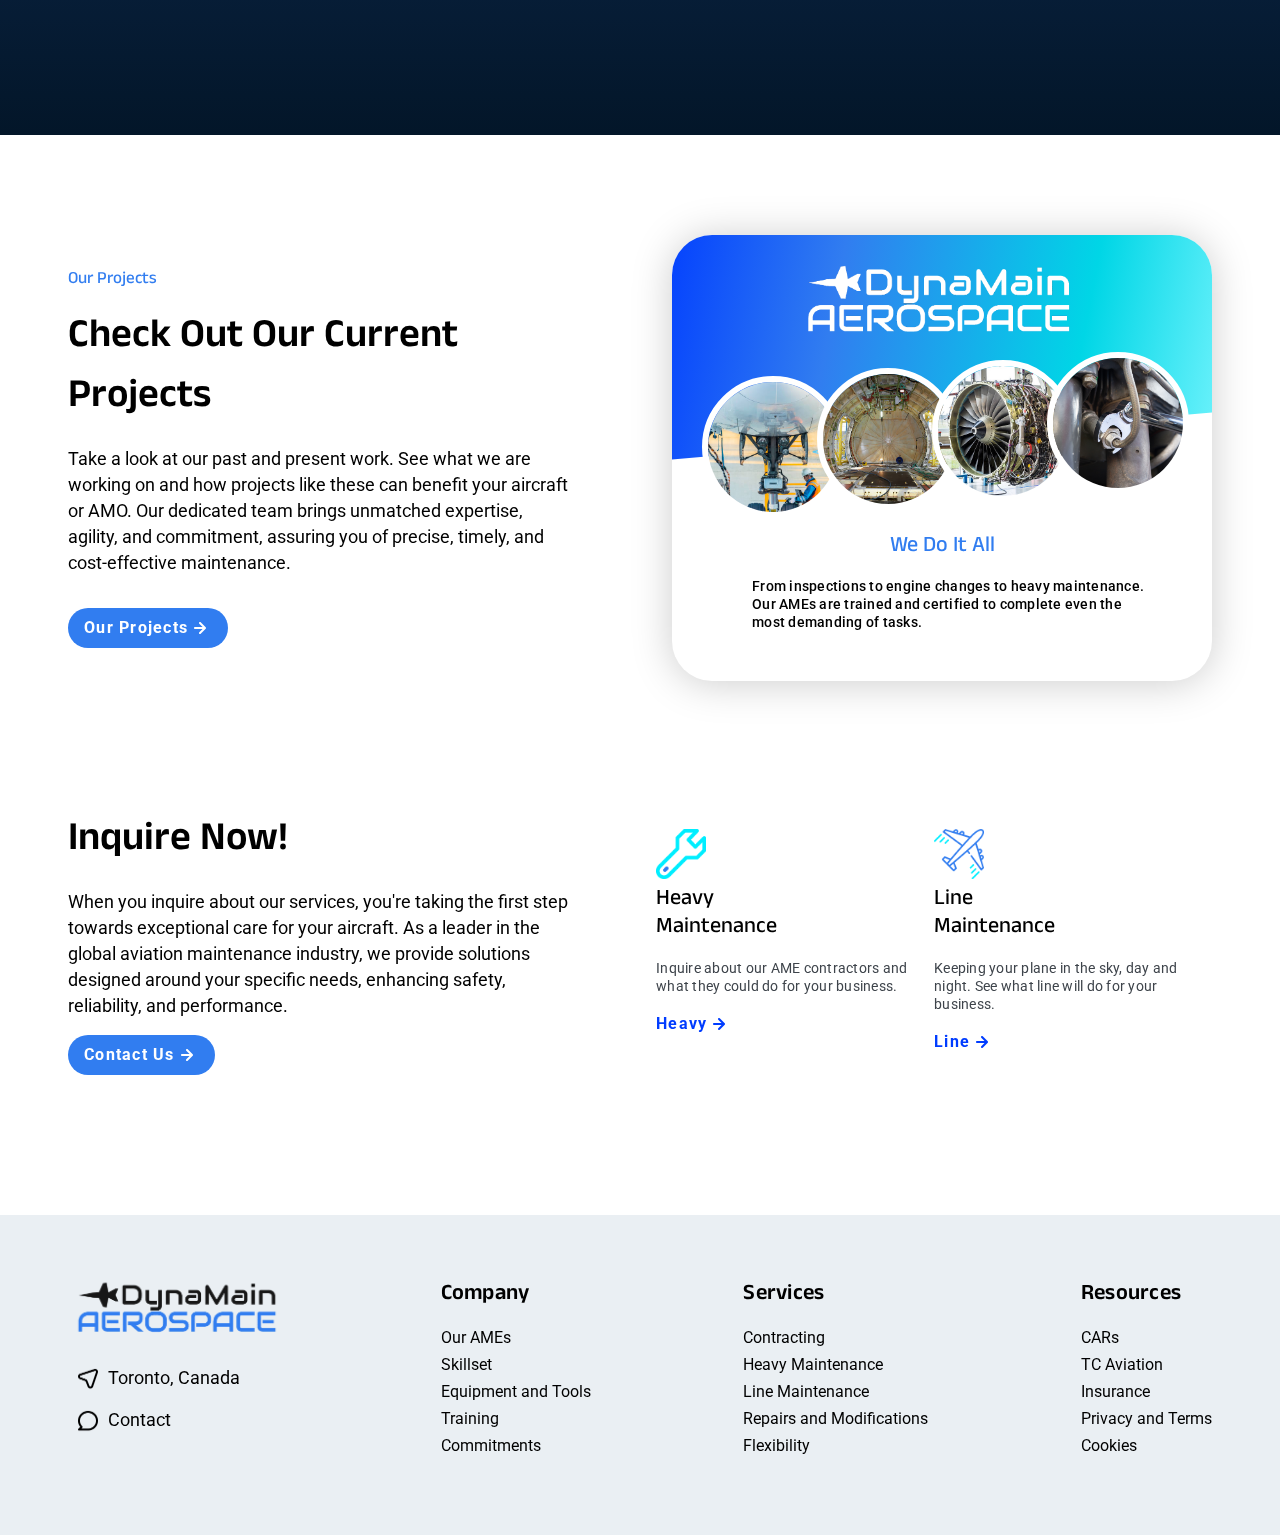
==== commit 11f972b2: "Add hamburger menu button to tablet sizes and smaller. Remove nav menu once hamburger comes in at re" ====
--- a/index.html
+++ b/index.html
@@ -29,6 +29,11 @@
         <li><a href="resources.html">Resources</a></li>
         <li><a href="contact.html">Contact</a></li>
       </ul>
+      <div class="hamburger-button">
+        <div class="bar"></div>
+        <div class="bar"></div>
+        <div class="bar"></div>
+      </div>
       <a href="contact.html">
         <button class="primary-button navbar-button">Inquire</button>
       </a>
--- a/index.css
+++ b/index.css
@@ -311,6 +311,7 @@
   max-width: var(--width-standard);
   padding: 0 var(--spacing-md);
   margin: 0;
+  box-sizing: border-box;
 }
 
 .mainlogo {
@@ -346,6 +347,10 @@
   background-color: rgba(250, 250, 250, 0.55);
 }
 
+.hamburger-button {
+  display: none;
+
+}
 /* Navbar Canvas */
 
 .animated-canvas {
@@ -914,7 +919,9 @@
 }
 
 .footer-img {
-  width: 180px;
+  width: 220px;
+  position: relative;
+  top: -8px;
 }
 
 .footer .footer-col ul {
@@ -939,7 +946,11 @@
 .footer .icon-link {
   display: flex;
   align-items: center;
-  margin: var(--spacing-sm);
+  margin: 0 var(--spacing-sm) var(--spacing-md) var(--spacing-sm);
+}
+
+.footer .icon-link p{
+  margin: 0;
 }
 
 .footer .icon-link img {
@@ -1140,6 +1151,36 @@
     --h1-height: 70px;
   }
 
+  .navbar .menu {
+    display: none;
+  }
+
+  .navbar .navbar-button {
+    display: none;
+  }
+
+  .hamburger-button {
+    width: 54px;
+    height: 32px;
+    background-color: rgba(250, 250, 250, 0.25);
+    border-radius: 18px;
+    position: absolute;
+    right: 10px;
+    top: 10px;
+    display: flex;
+    flex-direction: column;
+    justify-content: center;
+    align-items: center;
+  }
+
+  .hamburger-button .bar {
+    width: 24px;
+    height: 3px;
+    background-color: var(--bg-white);
+    margin: 2px;
+    border-radius: 2px;
+  }
+
   .partners-grid img {
     width: 65%;
   }
@@ -1175,6 +1216,20 @@
 
   .global-section {
     padding: var(--spacing-xxl) 0 var(--spacing-md) 0;
+  }
+
+  .footer .section-container {
+    flex-wrap: wrap;
+  }
+
+  .footer .footer-col {
+    width: 50%;
+    padding-right: var(--spacing-lg);
+    box-sizing: border-box;
+  }
+
+  .footer-img {
+    width: 180px;
   }
 }
 
@@ -1287,7 +1342,7 @@
     display: inline-block;
     height: 118px;
     width: 124px;
-    top: -142px;
+    top: -141px;
     left: -164px;
   }
 
@@ -1332,7 +1387,16 @@
 /* Mobile */
 @media only screen and (max-width: 550px) {
   main {
-    margin-top: 20px;
+    margin-top: 16px;
+  }
+
+  .navbar {
+    padding-top: 5px;
+  }
+
+  .hamburger-button {
+    margin-top: 4px;
+    margin-right: 4px;
   }
 
   .airplane {
@@ -1466,9 +1530,34 @@
     width: 100%;
     padding: var(--spacing-md) 0 var(--spacing-sm) 0;
   }
+
+  .footer {
+    padding: var(--spacing-lg) 0 var(--spacing-lg) 0;
+  }
 }
 
 @media only screen and (max-width: 500px) {
+  .hero .col-right.airplane-container {
+    margin-top: -70px;
+    margin-left: -10px;
+  }
+
+  .airplane-tail {
+    position: relative;
+    display: inline-block;
+    height: 98px;
+    width: 114px;
+    top: -135px;
+    left: -120px;
+  }
+
+  .main-info .one-column {
+    margin-top: -24px;
+  }
+
+  .main-info {
+    margin-bottom: 0;
+  }
   .graphic-grid {
     padding-top: var(--spacing-sm);
     padding-bottom: var(--spacing-md);
@@ -1513,7 +1602,7 @@
     height: 86px;
     width: 114px;
     top: -136px;
-    left: -96px;
+    left: -106px;
   }
 
   .global-section .col-left {
@@ -1558,6 +1647,11 @@
 
   .projects-section .col-right {
     margin-top: var(--spacing-lg);
+  }
+
+  .footer-img {
+    width: 160px;
+    top: -4px;
   }
 }
 
@@ -1596,9 +1690,18 @@
   .projects-section .col-right {
     margin-top: var(--spacing-lg);
   }
+
+  .footer-img {
+    width: 150px;
+    top: -4px;
+  }
 }
 
 @media only screen and (max-width: 365px) {
+  .hero h1 {
+    font-size: 56px;
+  }
+  
   .airplane-tail {
     position: relative;
     display: inline-block;
@@ -1611,6 +1714,10 @@
   .projects-section {
     padding-top: var(--spacing-xl);
   }
+
+  .footer-img {
+    width: 130px;
+  }
 }
 
 html,
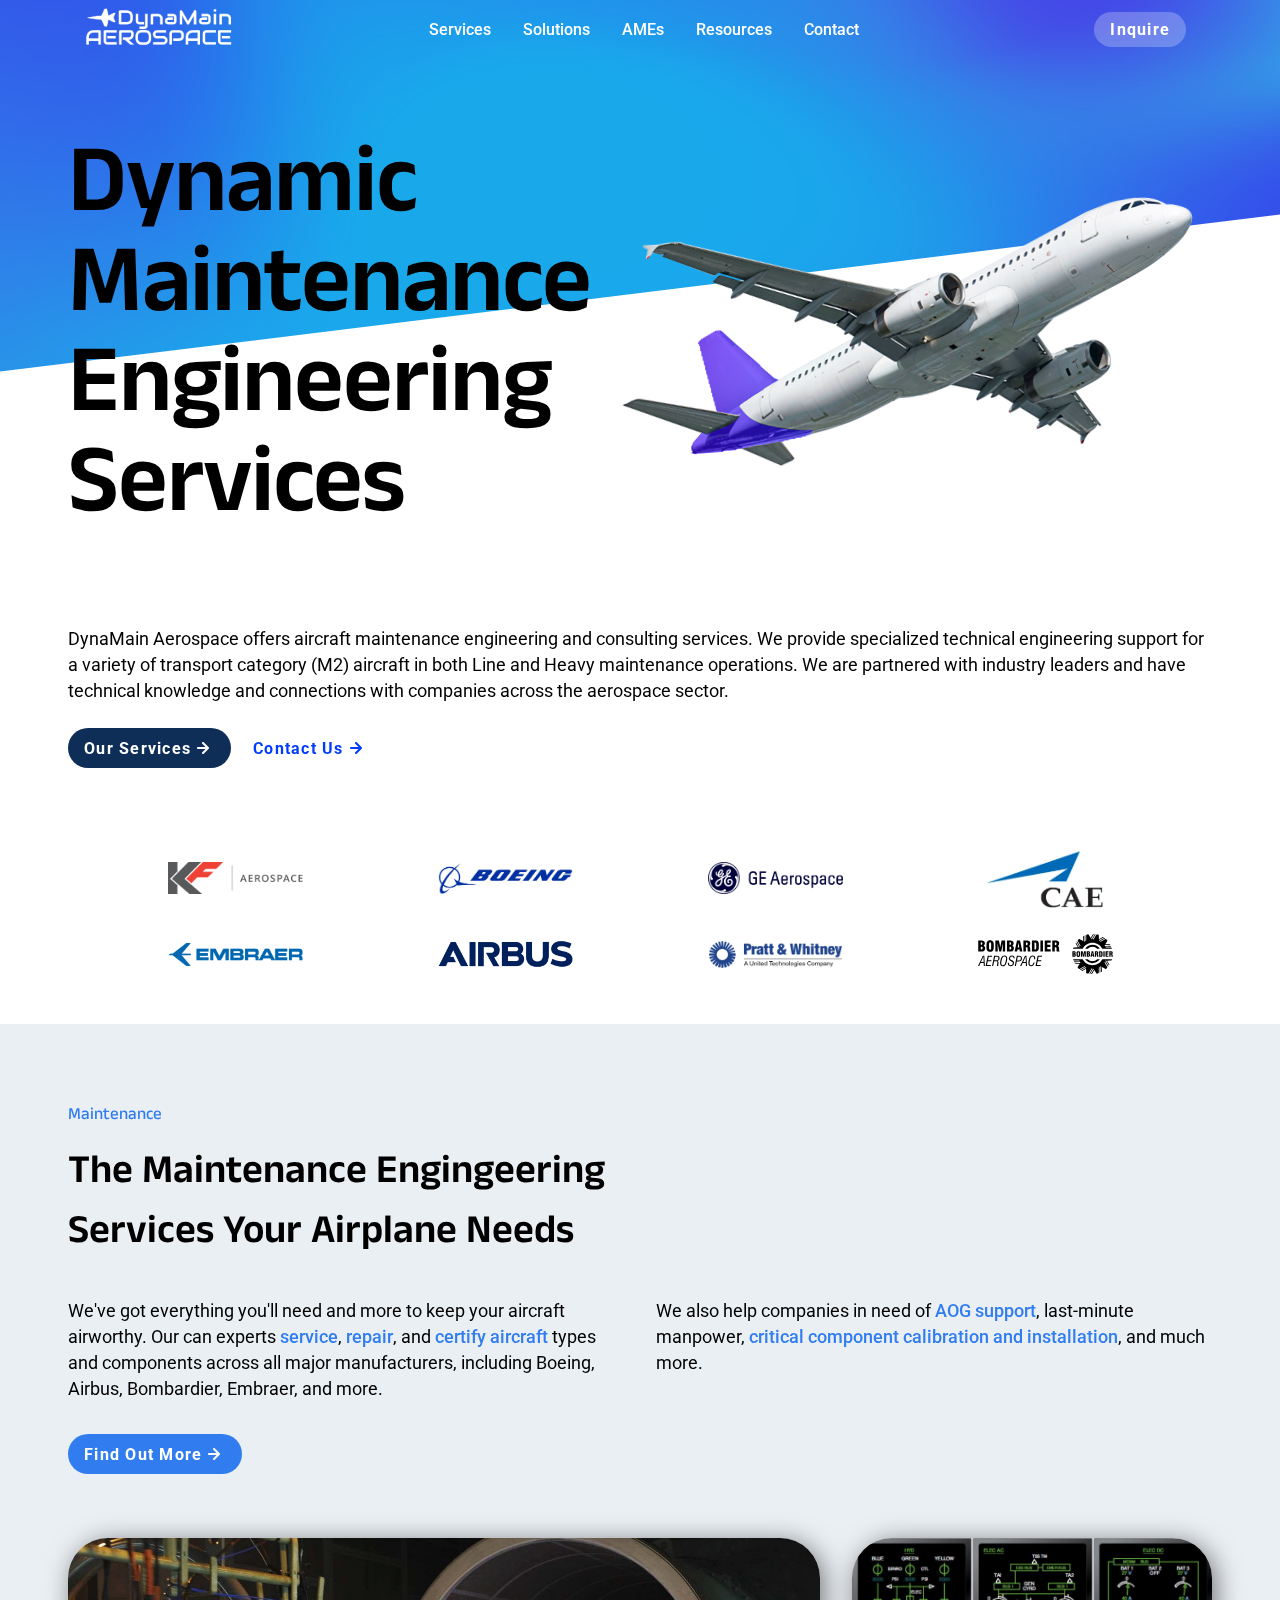
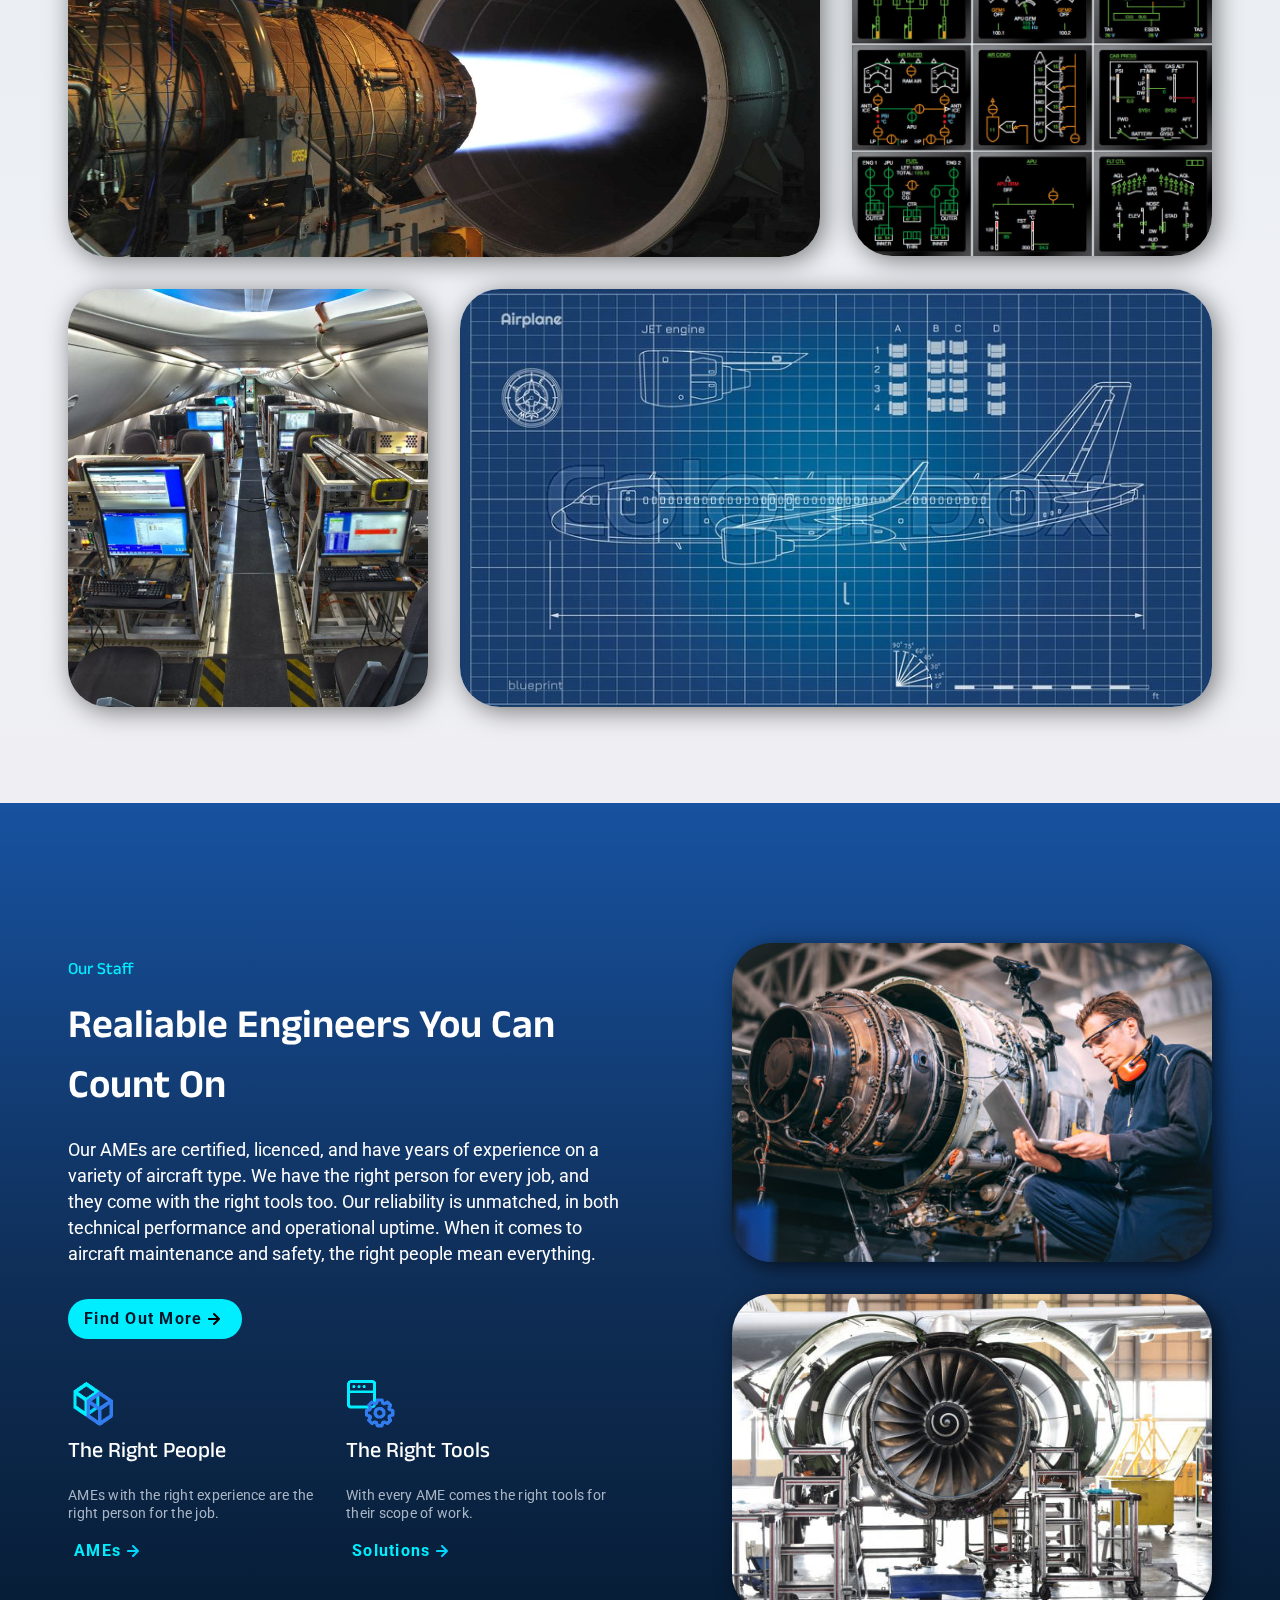
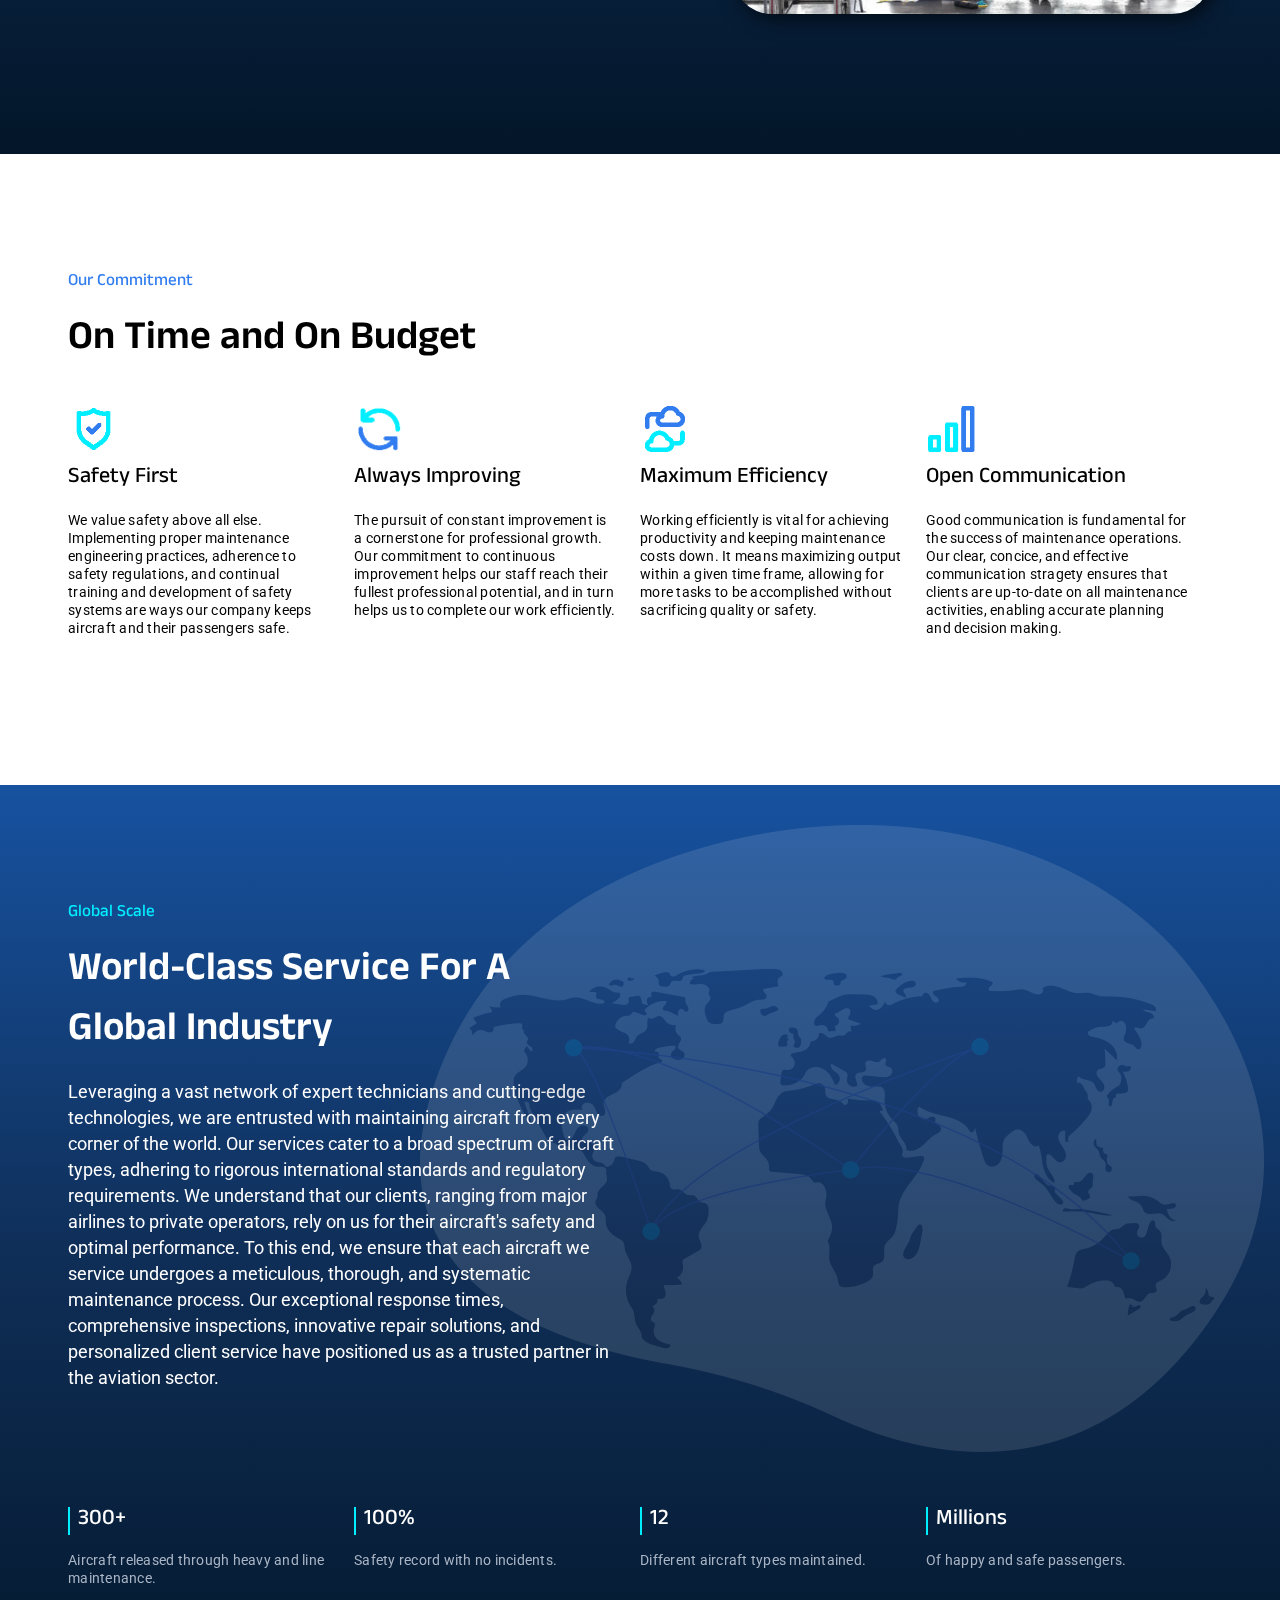
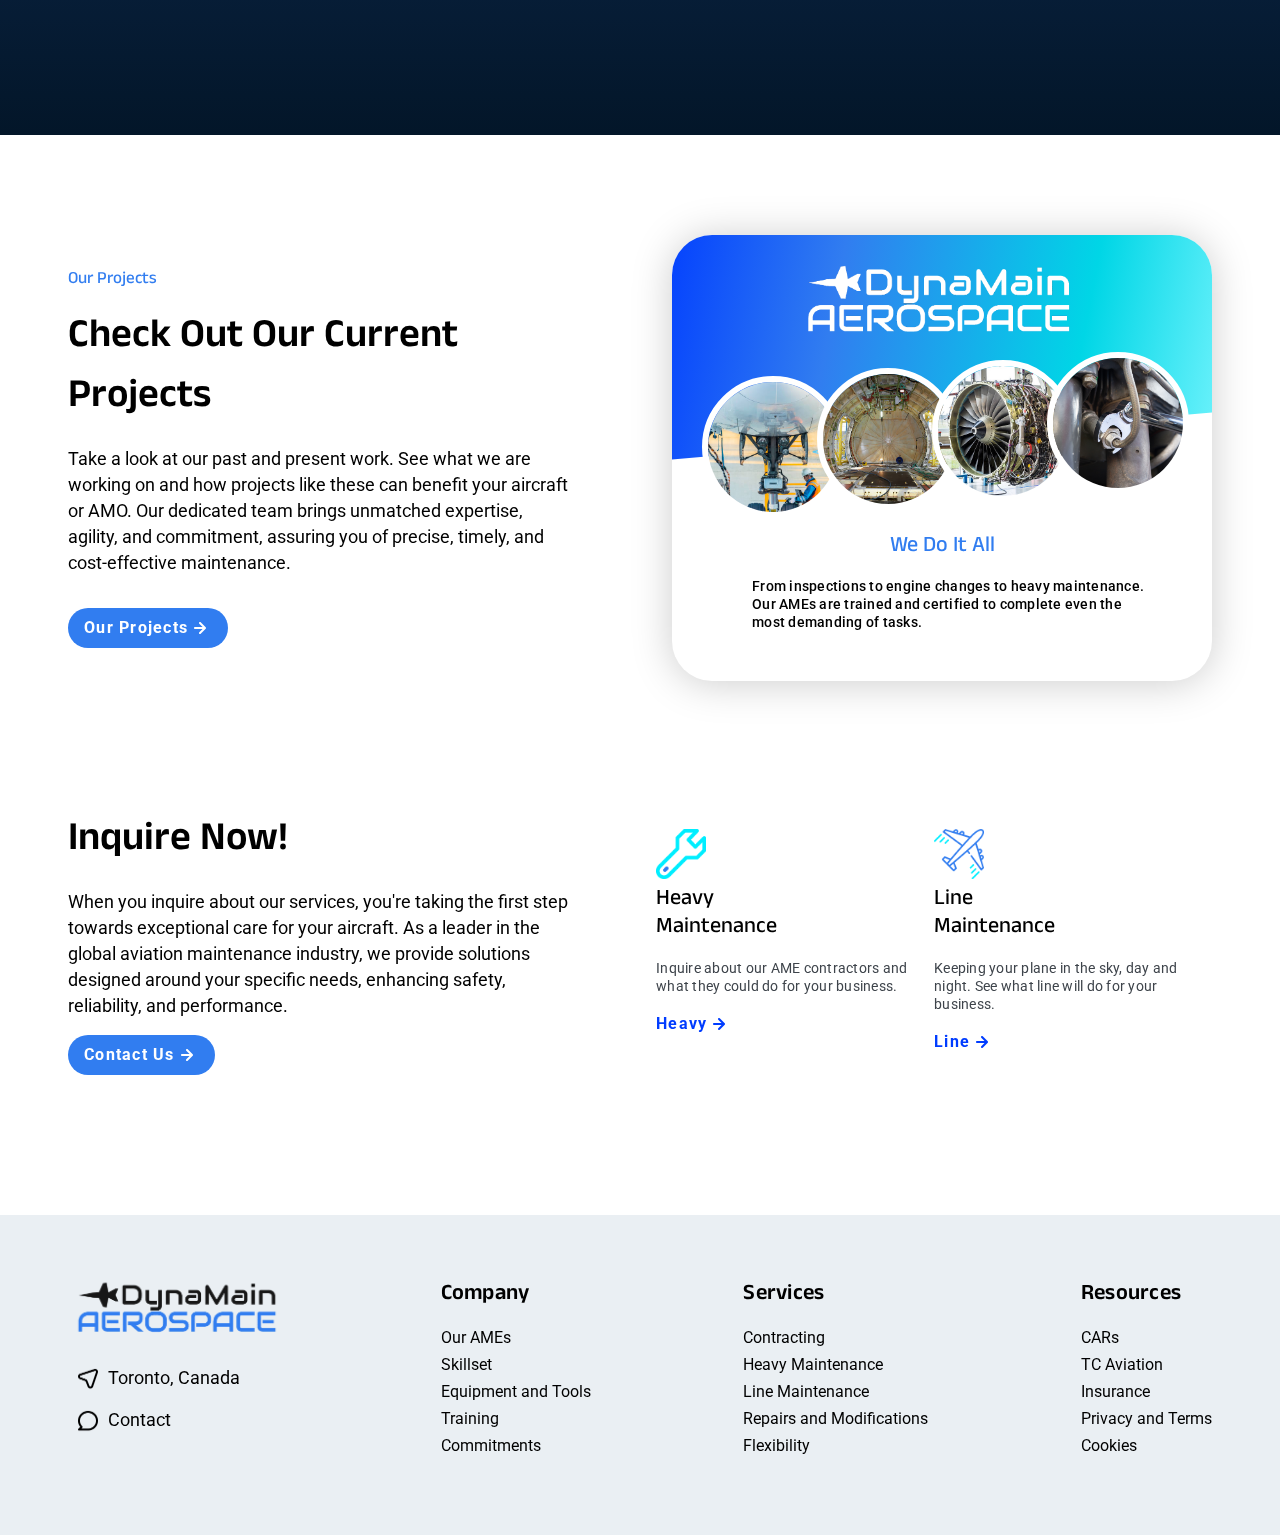
==== commit c3e9fc32: "Add functionality to hamburger menu bar" ====
--- a/index.html
+++ b/index.html
@@ -23,11 +23,11 @@
         />
       </a>
       <ul class="menu">
-        <li><a href="services.html">Services</a></li>
-        <li><a href="solutions.html">Solutions</a></li>
-        <li><a href="ames.html">AMEs</a></li>
-        <li><a href="resources.html">Resources</a></li>
-        <li><a href="contact.html">Contact</a></li>
+        <li class="menu-item"><a href="services.html">Services</a></li>
+        <li class="menu-item"><a href="solutions.html">Solutions</a></li>
+        <li class="menu-item"><a href="ames.html">AMEs</a></li>
+        <li class="menu-item"><a href="resources.html">Resources</a></li>
+        <li class="menu-item"><a href="contact.html">Contact</a></li>
       </ul>
       <div class="hamburger-button">
         <div class="bar"></div>
@@ -558,5 +558,6 @@
       </footer>
     </main>
     <script src="gradient.js"></script>
+    <script src="script.js"></script>
   </body>
 </html>
--- a/index.css
+++ b/index.css
@@ -1151,8 +1151,29 @@
     --h1-height: 70px;
   }
 
-  .navbar .menu {
-    display: none;
+  .menu {
+    position: fixed;
+    right: -100%;
+    top: 70px;
+    gap: 0;
+    flex-direction: column;
+    width: 50px;
+    text-align:left ;
+    justify-content: left;
+    background-color: rgba(79, 117, 240, 50);
+    opacity: 0.85;
+    transition: 0.3s;
+    font-size: 20px;
+  }
+
+  .navbar .menu .menu-item {
+    margin: 2px 40px 4px 0px;
+    opacity: 1;
+    font-size: 20px;
+  }
+
+  .menu.active {
+    right: 0;
   }
 
   .navbar .navbar-button {
@@ -1160,12 +1181,12 @@
   }
 
   .hamburger-button {
-    width: 54px;
-    height: 32px;
+    width: 60px;
+    height: 36px;
     background-color: rgba(250, 250, 250, 0.25);
     border-radius: 18px;
     position: absolute;
-    right: 10px;
+    right: 12px;
     top: 10px;
     display: flex;
     flex-direction: column;
@@ -1174,11 +1195,25 @@
   }
 
   .hamburger-button .bar {
-    width: 24px;
+    width: 28px;
     height: 3px;
     background-color: var(--bg-white);
     margin: 2px;
     border-radius: 2px;
+  }
+
+  .hamburger-button.active .bar:nth-child(2) {
+    opacity: 0;
+  }
+
+  .hamburger-button.active .bar:nth-child(1) {
+    transform: translateY(7px) rotate(45deg);
+    transition: 0.2s;
+  }
+
+  .hamburger-button.active .bar:nth-child(3) {
+    transform: translateY(-7px) rotate(-45deg);
+    transition: 0.2s;
   }
 
   .partners-grid img {
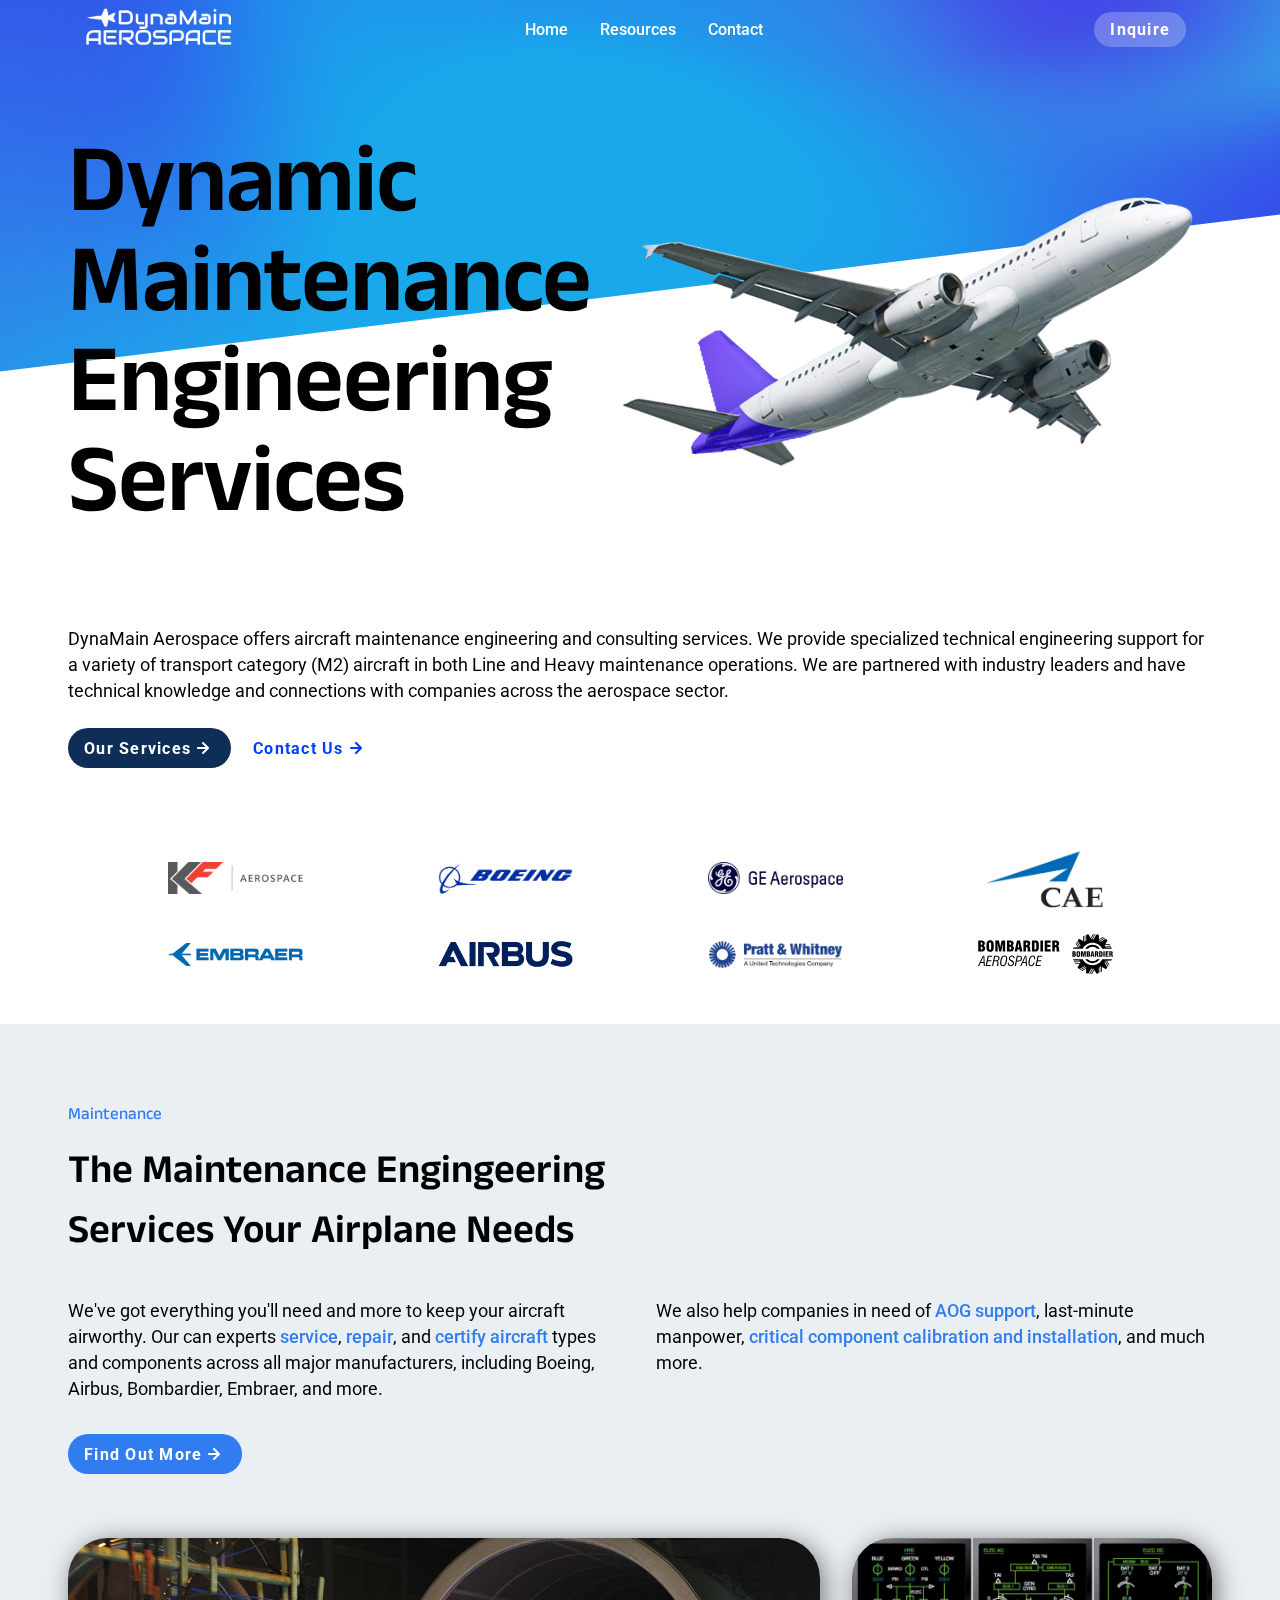
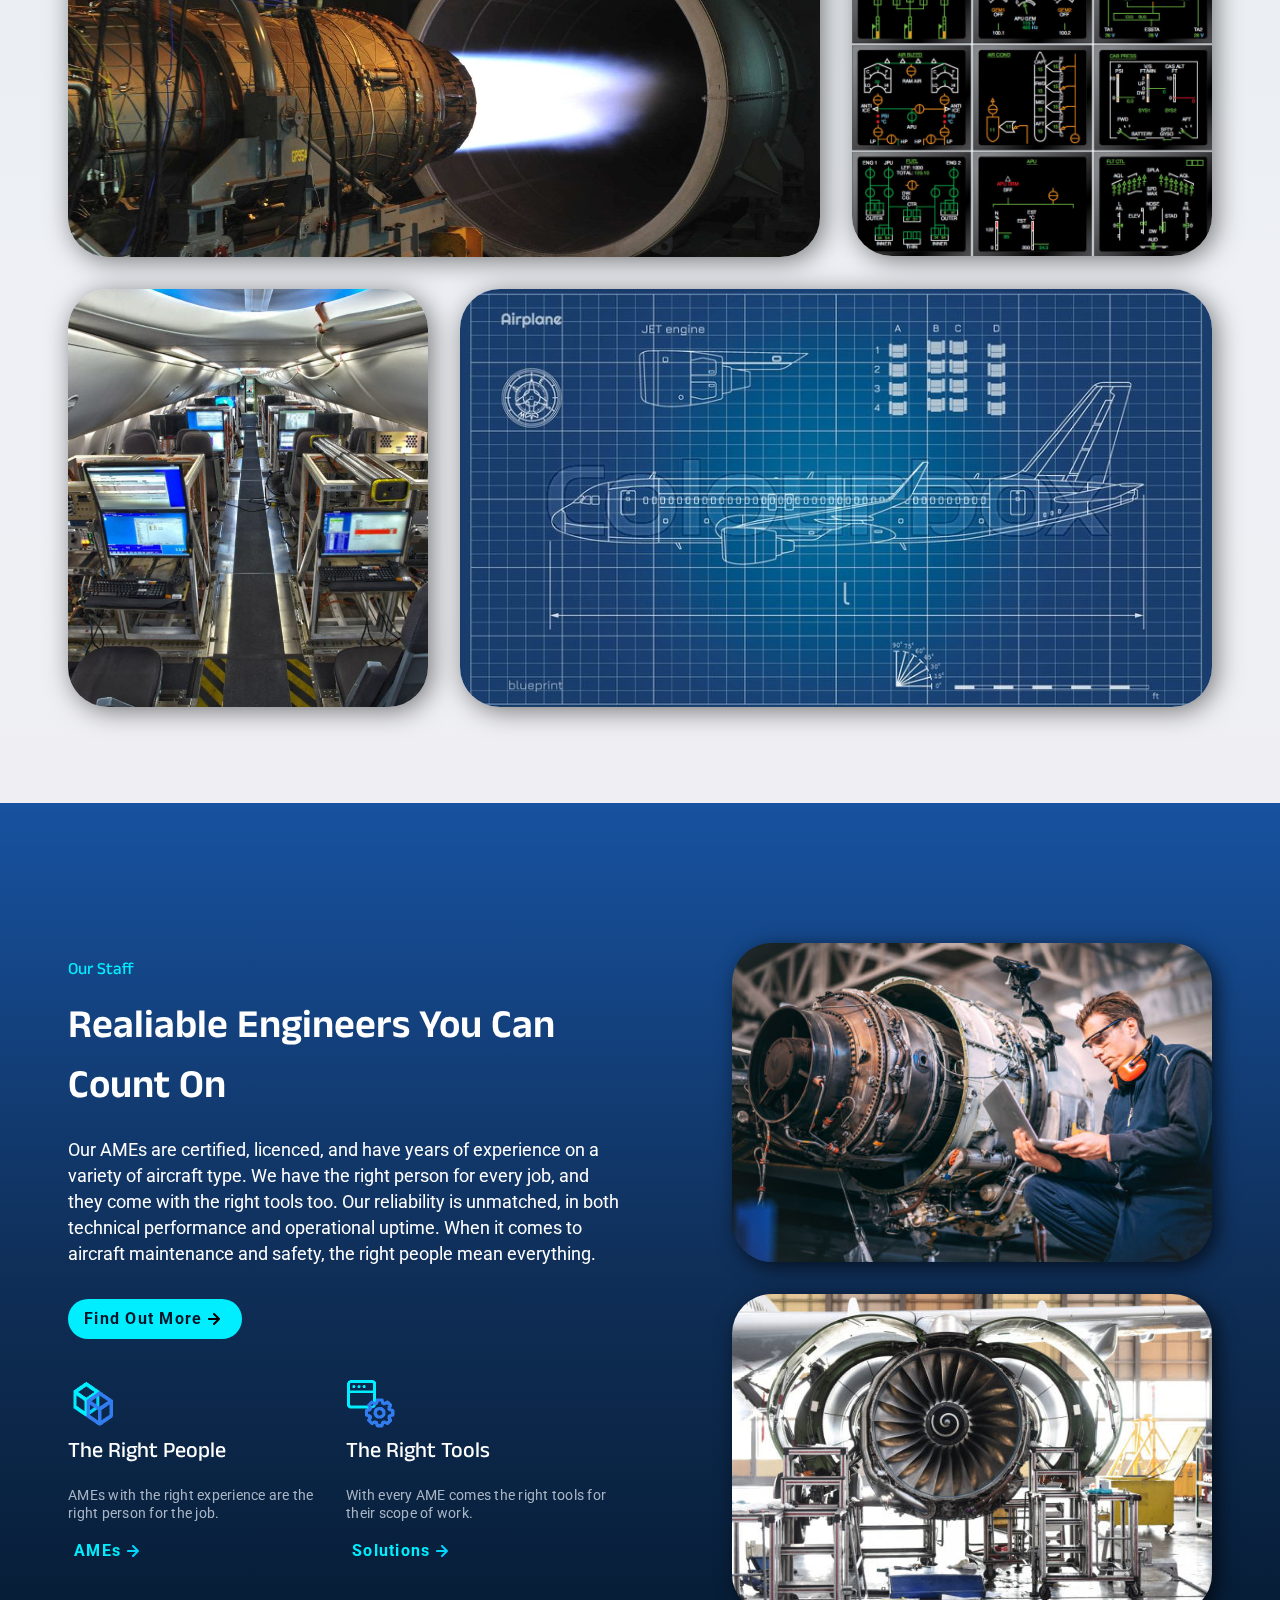
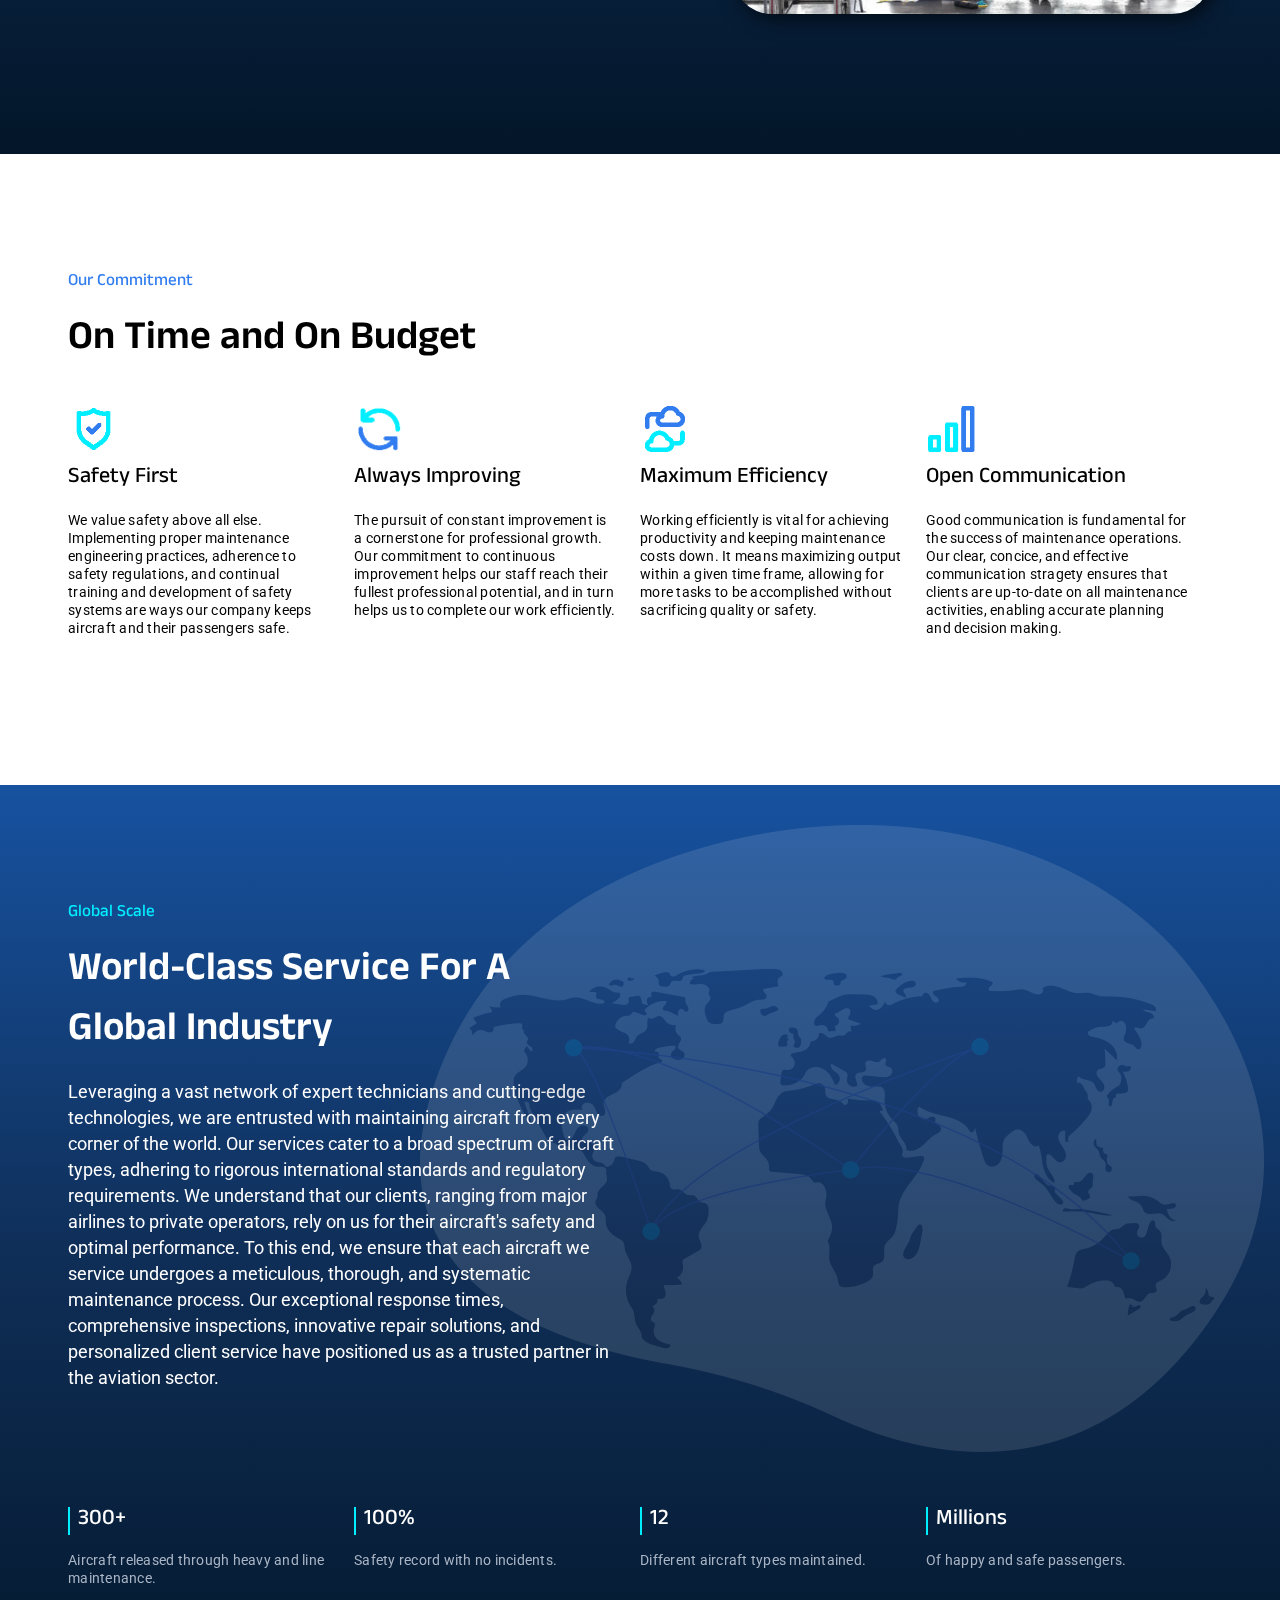
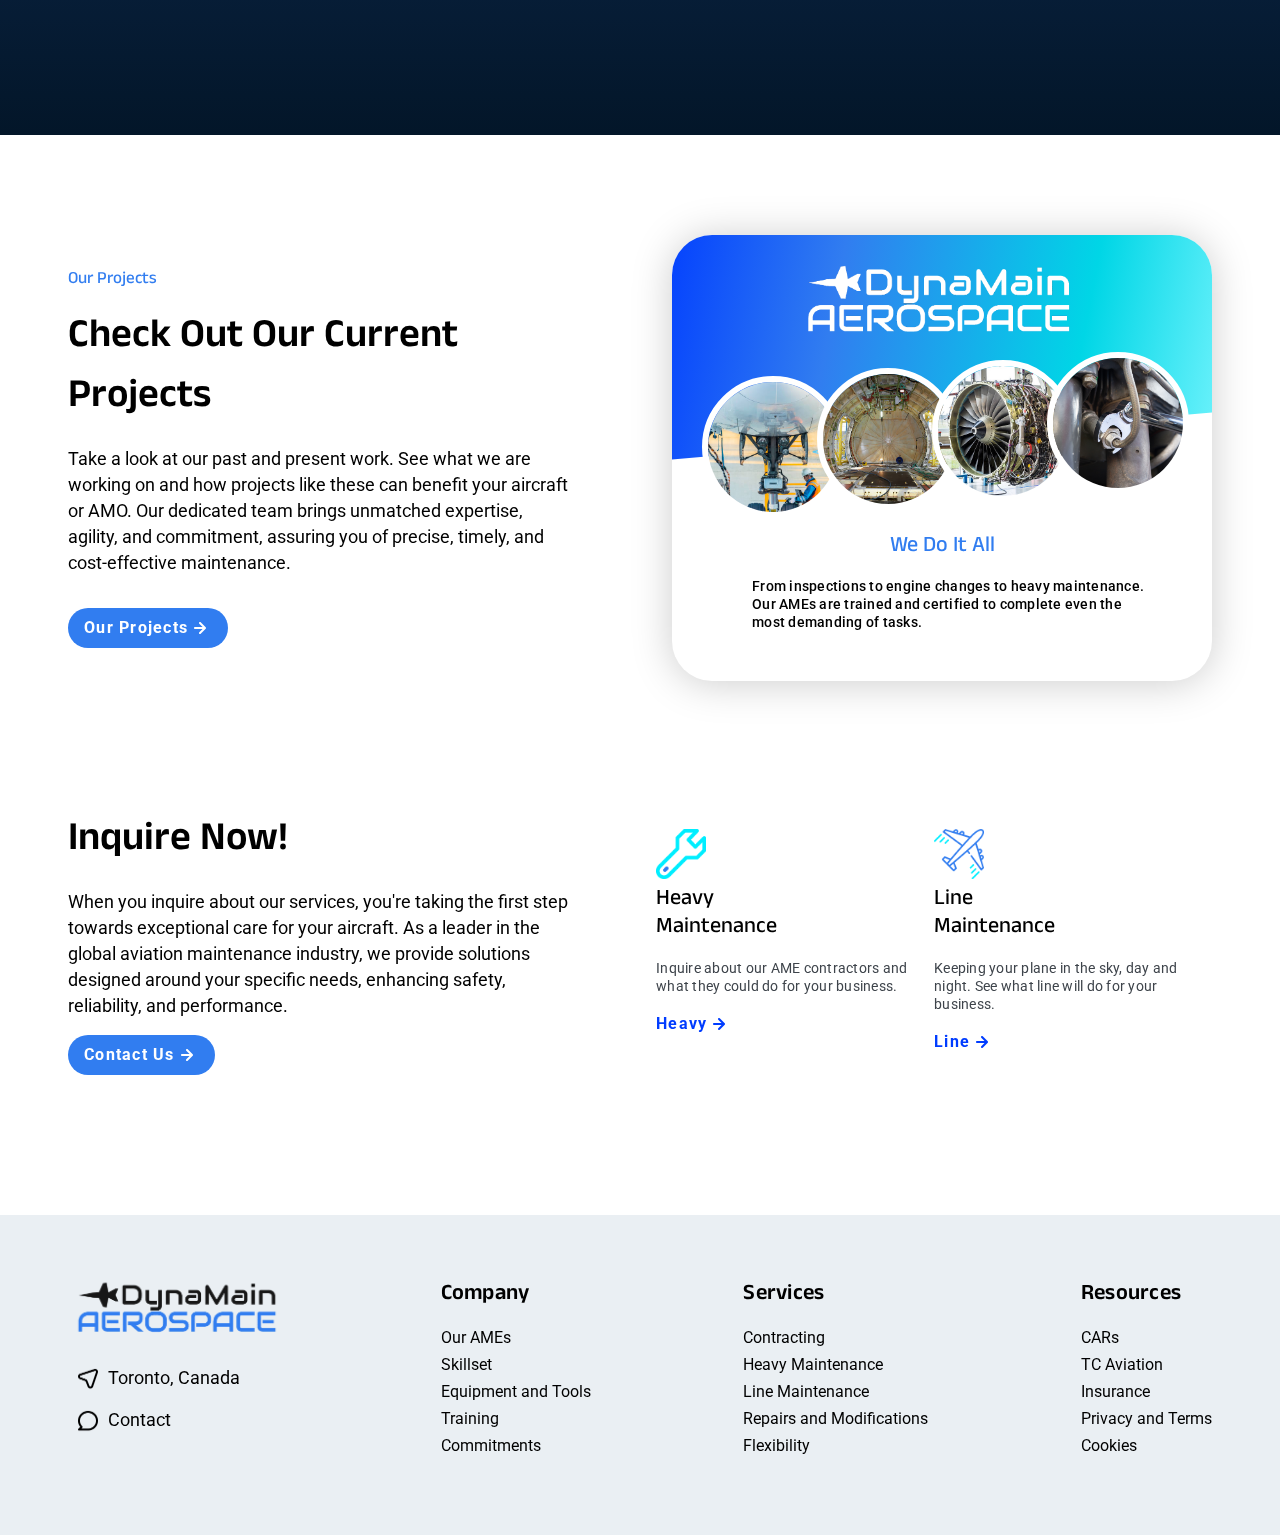
==== commit df55c7dd: "Remove services and solutions pages as they contain redundant information found on the home page" ====
--- a/index.html
+++ b/index.html
@@ -23,9 +23,7 @@
         />
       </a>
       <ul class="menu">
-        <li class="menu-item"><a href="services.html">Services</a></li>
-        <li class="menu-item"><a href="solutions.html">Solutions</a></li>
-        <li class="menu-item"><a href="ames.html">AMEs</a></li>
+        <li class="menu-item"><a href="index.html">Home</a></li>
         <li class="menu-item"><a href="resources.html">Resources</a></li>
         <li class="menu-item"><a href="contact.html">Contact</a></li>
       </ul>
--- a/index.css
+++ b/index.css
@@ -1073,6 +1073,10 @@
     margin-top: -70px;
   }
 
+  .main-info-subpage {
+    margin-top: 20px;
+  }
+
   .staff-section .col-left {
     width: 55%;
   }
@@ -1152,9 +1156,9 @@
   }
 
   .menu {
-    position: fixed;
+    position: absolute;
     right: -100%;
-    top: 70px;
+    top: 46px;
     gap: 0;
     flex-direction: column;
     width: 50px;
@@ -1164,6 +1168,7 @@
     opacity: 0.85;
     transition: 0.3s;
     font-size: 20px;
+    border-radius: 20px;
   }
 
   .navbar .menu .menu-item {
@@ -1173,7 +1178,7 @@
   }
 
   .menu.active {
-    right: 0;
+    right: 0px;
   }
 
   .navbar .navbar-button {
@@ -1192,6 +1197,7 @@
     flex-direction: column;
     justify-content: center;
     align-items: center;
+    cursor: pointer;
   }
 
   .hamburger-button .bar {
@@ -1398,6 +1404,10 @@
   main {
     margin-top: 20px;
   }
+
+  .main-info-subpage {
+    margin-top: 50px;
+  }
 }
 
 @media only screen and (max-width: 600px) {
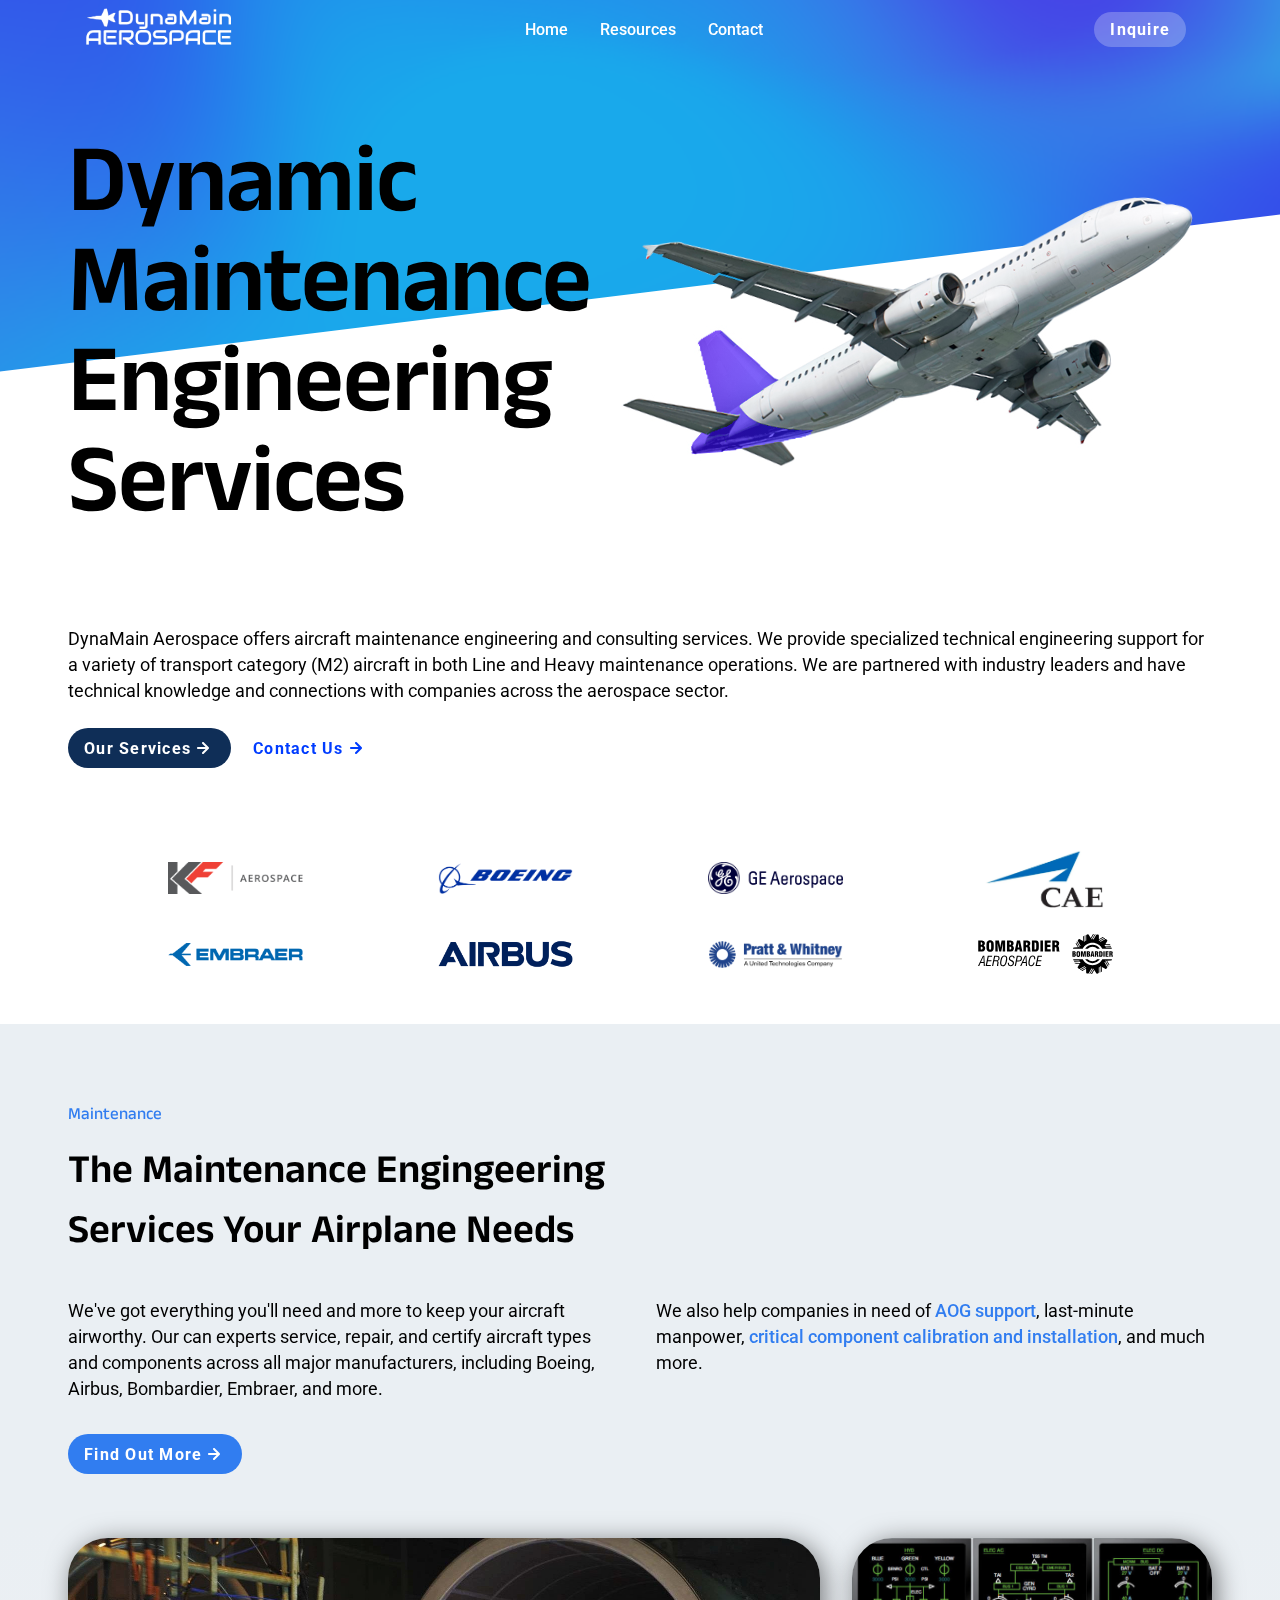
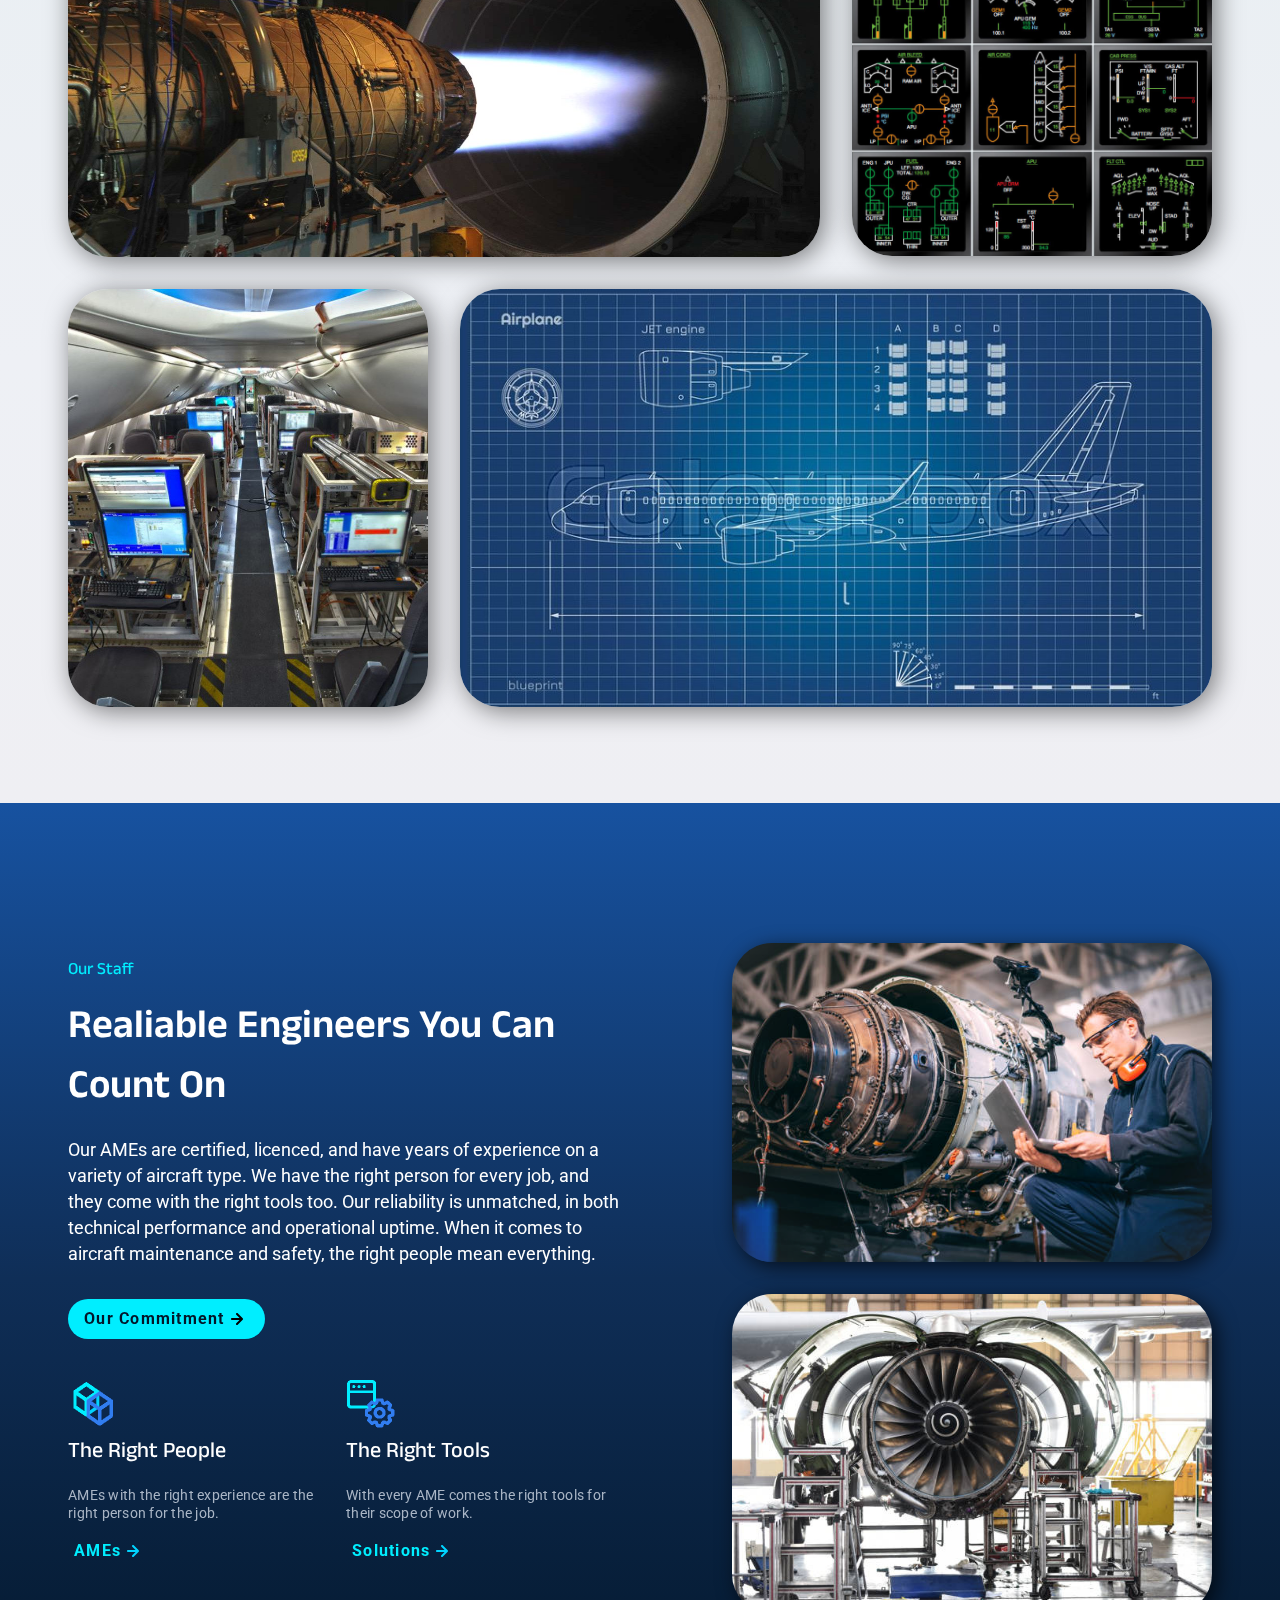
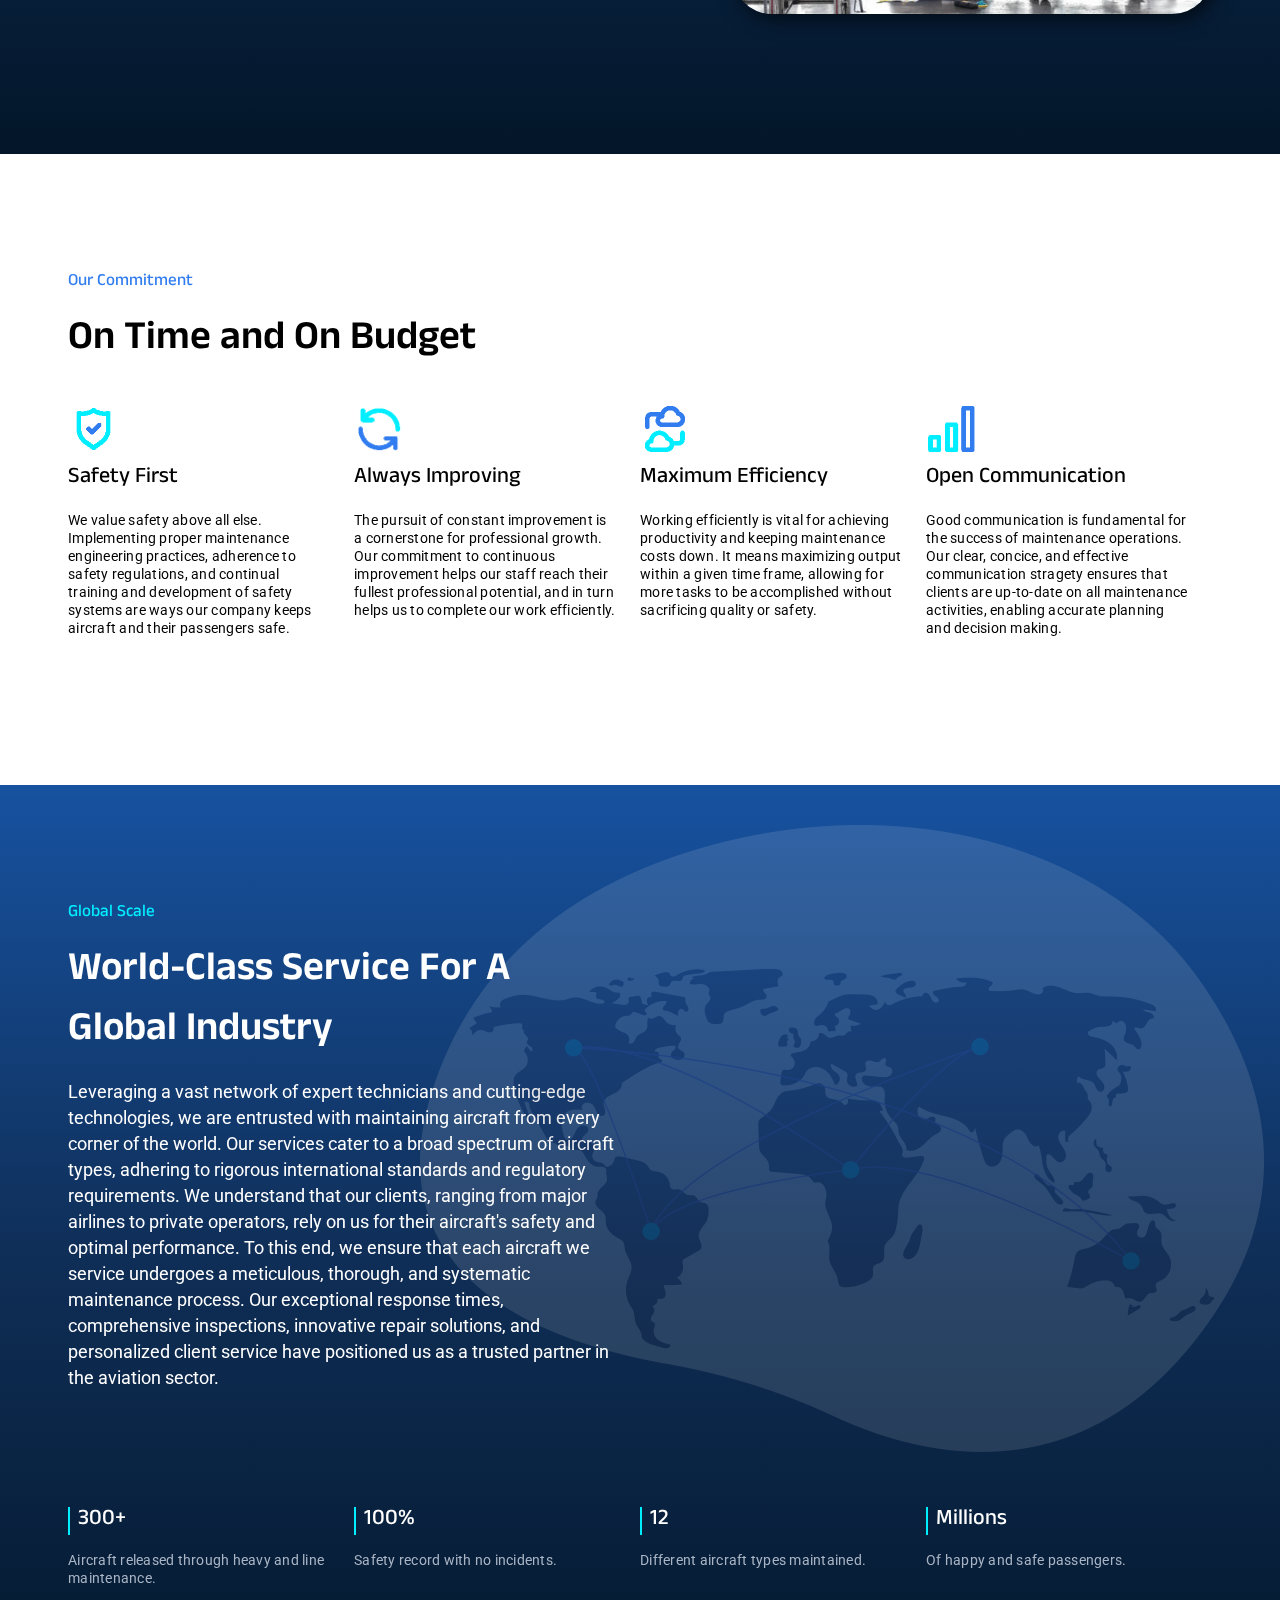
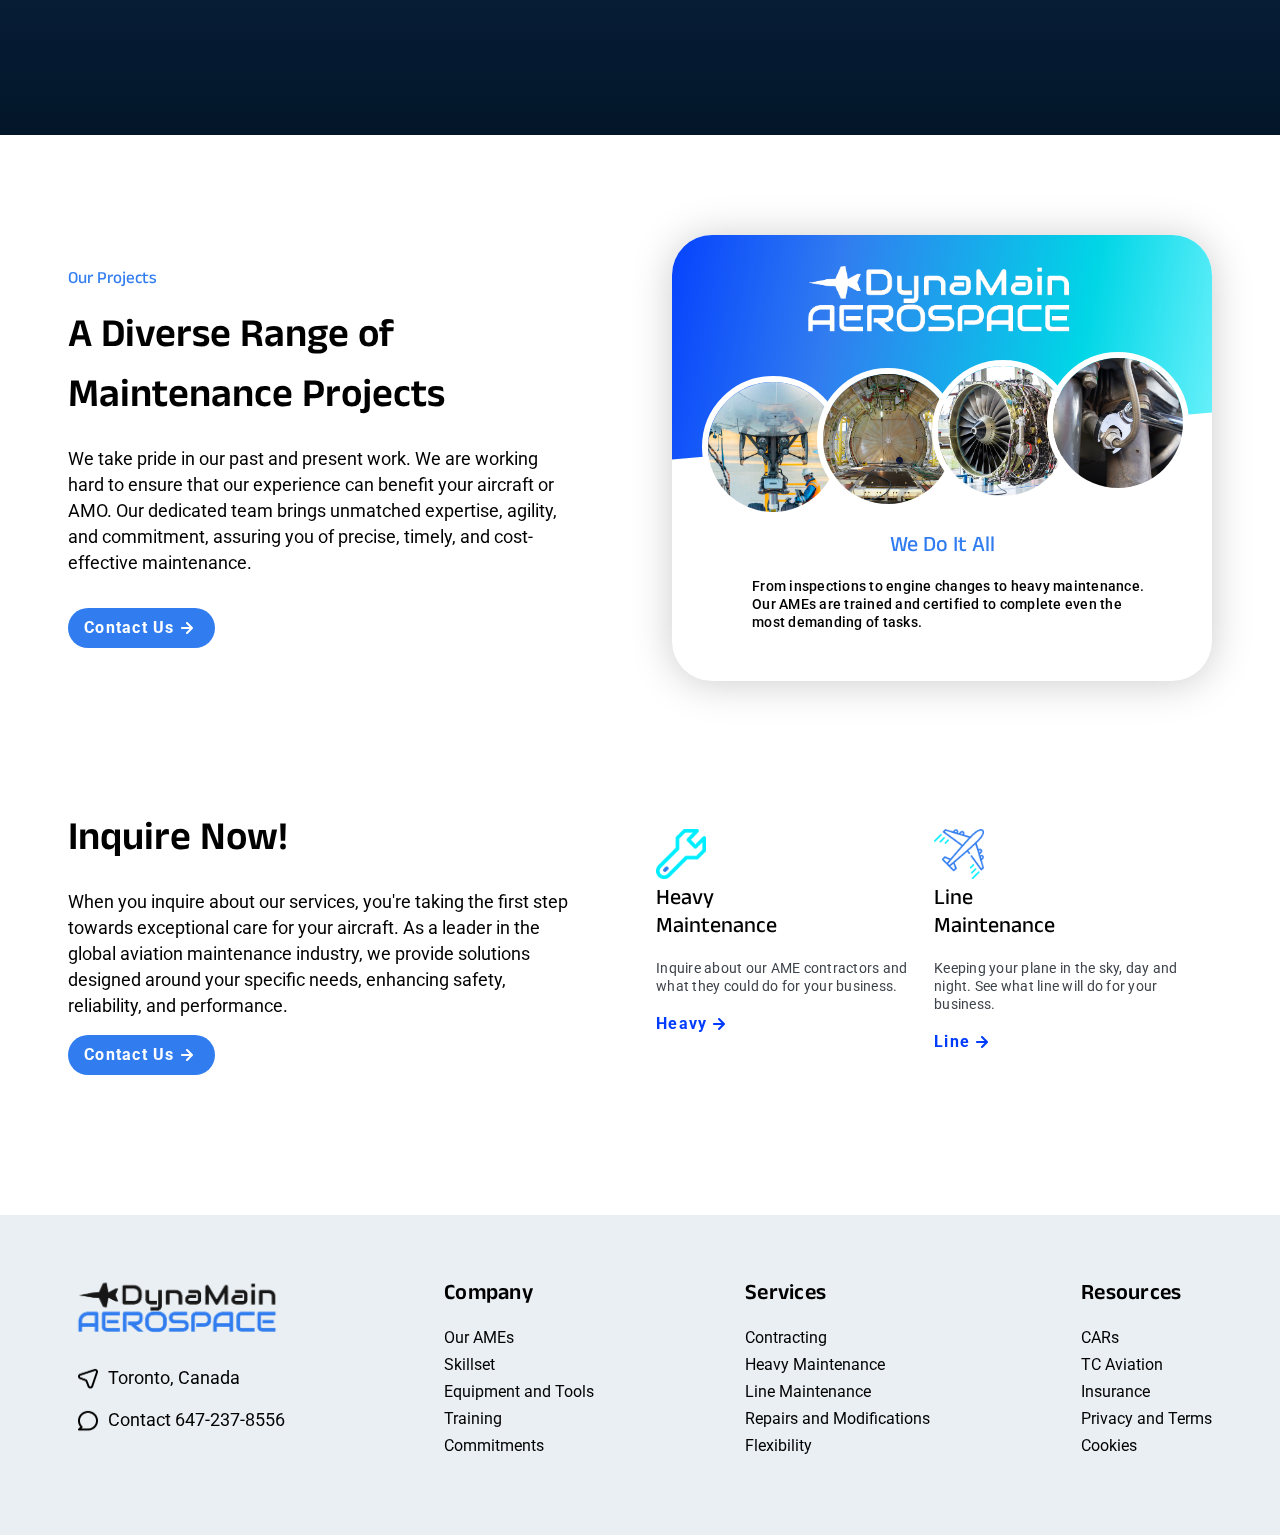
==== commit 3f1fb00f: "Reorganize links in accordance with page changes" ====
--- a/index.html
+++ b/index.html
@@ -72,7 +72,7 @@
               companies across the aerospace sector.
             </p>
             <div class="button-container">
-              <a href="services.html">
+              <a href="#anchor-maintenance">
                 <button class="primary-button with-icon">
                   Our Services
                   <img src="assets/arrow-right-light.svg" alt="" />
@@ -112,7 +112,7 @@
         </div>
       </div>
       <!-- Aircraft Maintenance -->
-      <div class="maintenance-section">
+      <div class="maintenance-section" id="anchor-maintenance">
         <div class="section-container">
           <p class="subtitle">Maintenance</p>
           <h2>The Maintenance Engingeering Services Your Airplane Needs</h2>
@@ -121,9 +121,7 @@
               <p>
                 We've got everything you'll need and more to keep your aircraft
                 airworthy. Our can experts
-                <a href="services.html">service</a>,
-                <a href="services.html">repair</a>, and
-                <a href="services.html">certify aircraft</a>
+                service, repair, and certify aircraft
                 types and components across all major manufacturers, including
                 Boeing, Airbus, Bombardier, Embraer, and more.
               </p>
@@ -131,14 +129,12 @@
             <div class="col-right">
               <p>
                 We also help companies in need of
-                <a href="solutions.html">AOG support</a>, last-minute manpower,
-                <a href="services.html"
-                  >critical component calibration and installation</a
-                >, and much more.
-              </p>
-            </div>
-          </div>
-          <a class="inline-block-link" href="service.html">
+                <a href="#anchor-staff">AOG support</a>, last-minute manpower,
+                <a href="#anchor-staff">critical component calibration and installation</a>, and much more.
+              </p>
+            </div>
+          </div>
+          <a class="inline-block-link" href="#anchor-staff">
             <button class="primary-button with-icon">
               Find Out More
               <img src="assets/arrow-right-light.svg" alt="Right Arrow" />
@@ -177,7 +173,7 @@
         </div>
       </div>
       <!-- Staff Section -->
-      <div class="staff-section">
+      <div class="staff-section" id="anchor-staff">
         <div class="section-container two-column">
           <div class="col-left">
             <p class="subtitle2">Our Staff</p>
@@ -190,9 +186,9 @@
               When it comes to aircraft maintenance and safety, the right people
               mean everything.
             </p>
-            <a href="ames.html">
+            <a href="#commitment-anchor"">
               <button class="primary-button with-icon">
-                Find Out More
+                Our Commitment
                 <img src="assets/arrow-right-dark.svg" alt="" />
               </button>
             </a>
@@ -204,7 +200,7 @@
                   AMEs with the right experience are the right person for the
                   job.
                 </p>
-                <a href="ames.html">
+                <a href="#commitment-anchor">
                   <button class="secondary-button with-icon">
                     AMEs
                     <img src="assets/arrow-right-blue.svg" alt="Right Arrow" />
@@ -221,7 +217,7 @@
                 <p class="secondary-text">
                   With every AME comes the right tools for their scope of work.
                 </p>
-                <a href="solutions.html">
+                <a href="#commitment-anchor">
                   <button class="secondary-button with-icon">
                     Solutions
                     <img src="assets/arrow-right-blue.svg" alt="Right Arrow" />
@@ -245,7 +241,7 @@
         </div>
       </div>
       <!-- Our Commitment Section-->
-      <div class="commitment-section">
+      <div class="commitment-section" id="commitment-anchor">
         <div class="section-container">
           <p class="subtitle">Our Commitment</p>
           <h2>On Time and On Budget</h2>
@@ -366,17 +362,17 @@
         <div class="section-container two-column">
           <div class="col-left">
             <p class="subtitle">Our Projects</p>
-            <h2>Check Out Our Current Projects</h2>
+            <h2>A Diverse Range of Maintenance Projects</h2>
             <p>
-              Take a look at our past and present work. See what we are working
-              on and how projects like these can benefit your aircraft or AMO.
+              We take pride in our past and present work. We are working hard to 
+              ensure that our experience can benefit your aircraft or AMO.
               Our dedicated team brings unmatched expertise, agility, and
               commitment, assuring you of precise, timely, and cost-effective
               maintenance.
             </p>
-            <a href="solutions.html">
+            <a href="contact.html">
               <button class="primary-button with-icon">
-                Our Projects
+                Contact Us
                 <img src="assets/arrow-right-light.svg" alt="" />
               </button>
             </a>
@@ -469,7 +465,7 @@
                 Inquire about our AME contractors and what they could do for
                 your business.
               </p>
-              <a href="solutions.html">
+              <a href="contact.html">
                 <button class="secondary-button with-icon">
                   Heavy
                   <img
@@ -491,7 +487,7 @@
                 Keeping your plane in the sky, day and night. See what line will
                 do for your business.
               </p>
-              <a href="line">
+              <a href="contact.html">
                 <button class="secondary-button with-icon">
                   Line
                   <img
@@ -519,27 +515,27 @@
             </div>
             <div class="icon-link">
               <img src="assets/comment-icon.png" alt="Chat Bubble" />
-              <p><a href="contact.html">Contact</a></p>
+              <p><a href="contact.html">Contact 647-237-8556</a></p>
             </div>
           </div>
           <div class="footer-col">
             <h4>Company</h4>
             <ul>
-              <li><a href="ames.html">Our AMEs</a></li>
-              <li><a href="ames.html">Skillset</a></li>
-              <li><a href="solutions.html">Equipment and Tools</a></li>
-              <li><a href="services.html">Training</a></li>
-              <li><a href="solutions.html">Commitments</a></li>
+              <li><a href="#anchor-staff">Our AMEs</a></li>
+              <li><a href="#anchor-staff">Skillset</a></li>
+              <li><a href="#anchor-staff">Equipment and Tools</a></li>
+              <li><a href="#anchor-staff">Training</a></li>
+              <li><a href="#commitment-anchor">Commitments</a></li>
             </ul>
           </div>
           <div class="footer-col">
             <h4>Services</h4>
             <ul>
-              <li><a href="services.html">Contracting</a></li>
-              <li><a href="solutions.html">Heavy Maintenance</a></li>
-              <li><a href="solutions.html">Line Maintenance</a></li>
-              <li><a href="services.html">Repairs and Modifications</a></li>
-              <li><a href="services.html">Flexibility</a></li>
+              <li><a href="#anchor-maintenance"">Contracting</a></li>
+              <li><a href="#anchor-maintenance"">Heavy Maintenance</a></li>
+              <li><a href="#anchor-maintenance"">Line Maintenance</a></li>
+              <li><a href="#anchor-maintenance"">Repairs and Modifications</a></li>
+              <li><a href="#anchor-maintenance"">Flexibility</a></li>
             </ul>
           </div>
           <div class="footer-col">
--- a/index.css
+++ b/index.css
@@ -59,6 +59,10 @@
   --heavy-box-shadow: 4px 4px 26px rgba(0, 0, 0, 0.5);
 }
 
+html {
+  scroll-behavior: smooth;
+}
+
 body {
   font-family: var(--body-font);
   color: var(--text-dark);
@@ -506,7 +510,8 @@
 .main-info-subpage h1 {
   color: #fff;
   text-shadow: 3px 3px 4px #00151f83;
-  font-size: var(--h1-size-alt);
+  font-size: 80px;
+  margin-top: -10px;
 }
 
 .main-info-subpage::after {
@@ -1014,6 +1019,10 @@
   .hero .col-left h1 {
     text-align: center;
     margin: 0;
+  }
+
+  .main-info-subpage h1 {
+    font-size: 60px;
   }
 
   .animated-canvas {
@@ -1161,7 +1170,7 @@
     top: 46px;
     gap: 0;
     flex-direction: column;
-    width: 50px;
+    width: 80px;
     text-align:left ;
     justify-content: left;
     background-color: rgba(79, 117, 240, 50);
@@ -1169,10 +1178,11 @@
     transition: 0.3s;
     font-size: 20px;
     border-radius: 20px;
-  }
-
-  .navbar .menu .menu-item {
-    margin: 2px 40px 4px 0px;
+    font-size: 28px;
+  }
+
+  .navbar .menu .menu-item a {
+    margin: 10px 40px 4px 0px;
     opacity: 1;
     font-size: 20px;
   }
@@ -1398,6 +1408,11 @@
   .global-section {
     padding: var(--spacing-xl) 0 var(--spacing-sm) 0;
   }
+
+  .main-info-subpage h1 {
+    font-size: 48px;
+    margin-bottom: 30px;
+  }
 }
 
 @media only screen and (max-width: 634px) {
@@ -1710,6 +1725,11 @@
     left: -90px;
   }
 
+  .main-info-subpage h1 {
+    font-size: 40px;
+    margin-top: 12px;
+  }
+
   .projects-section {
     padding-top: var(--spacing-lg);
   }
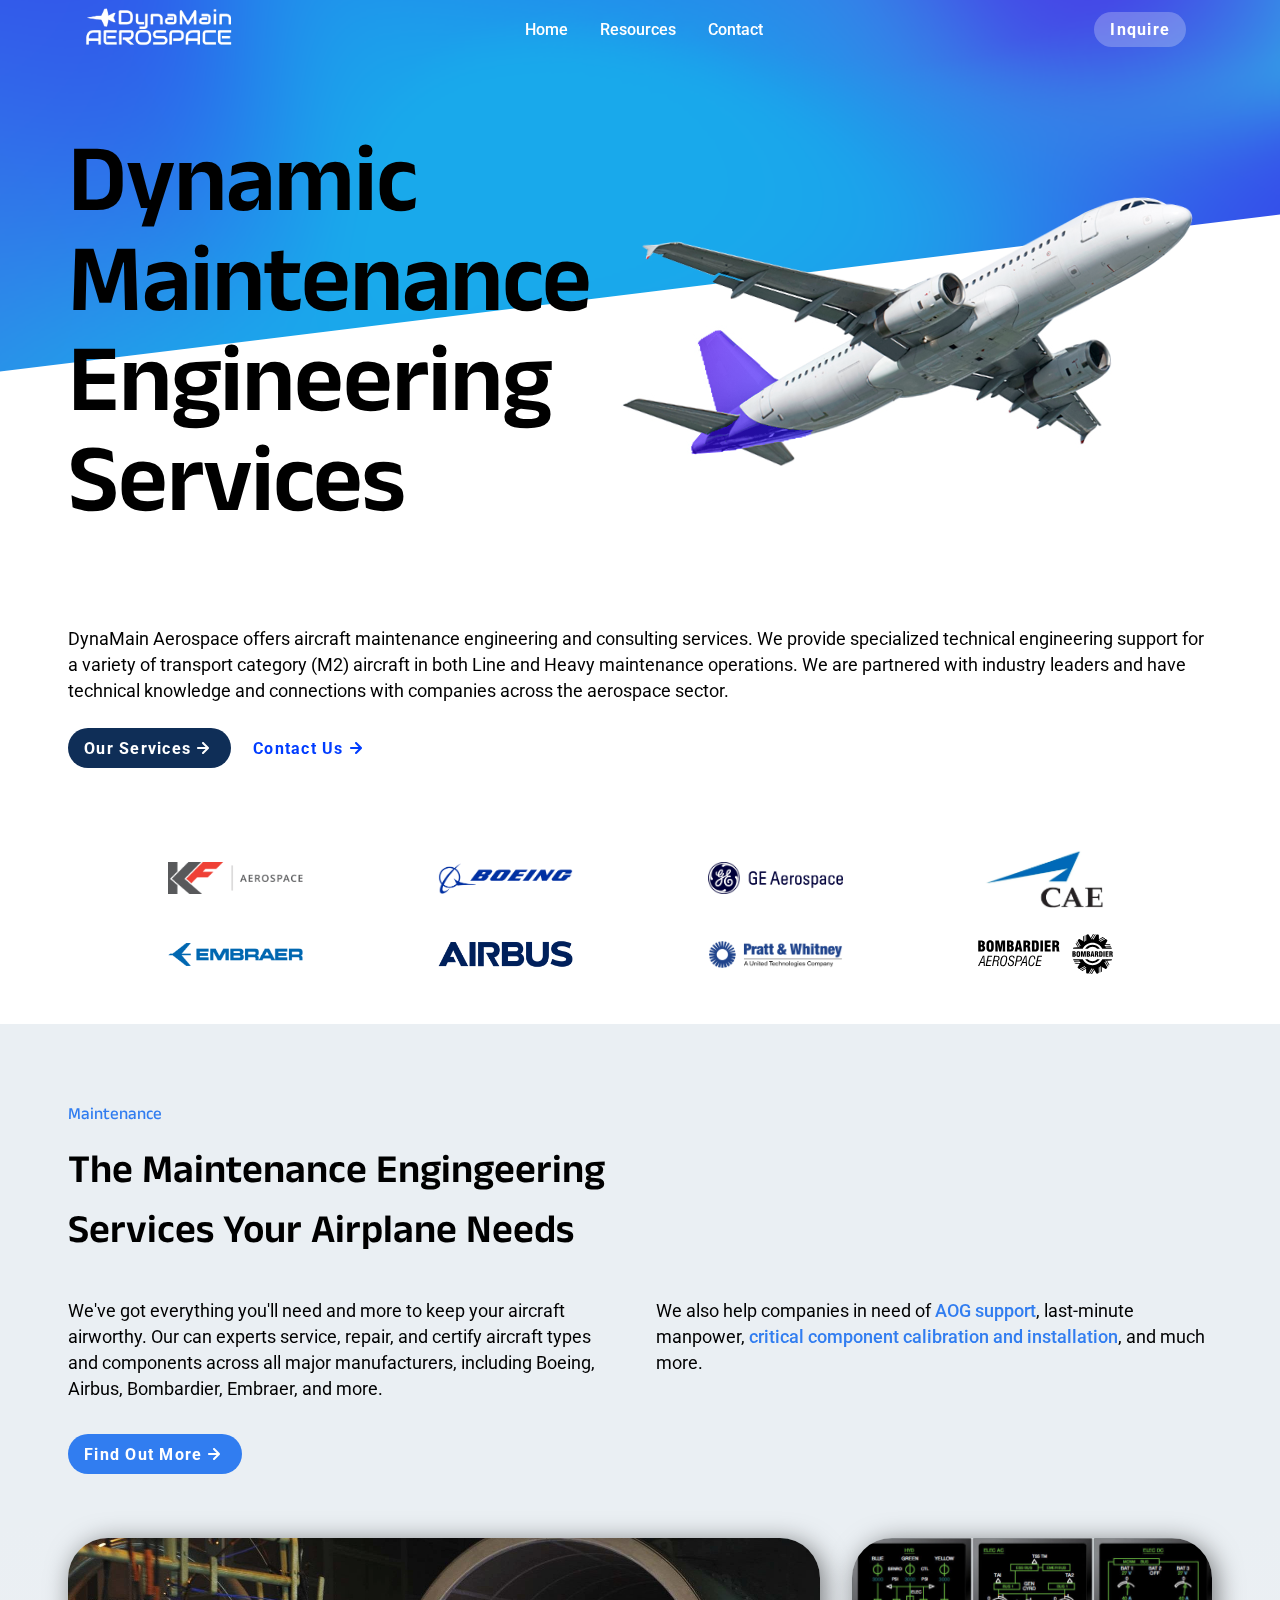
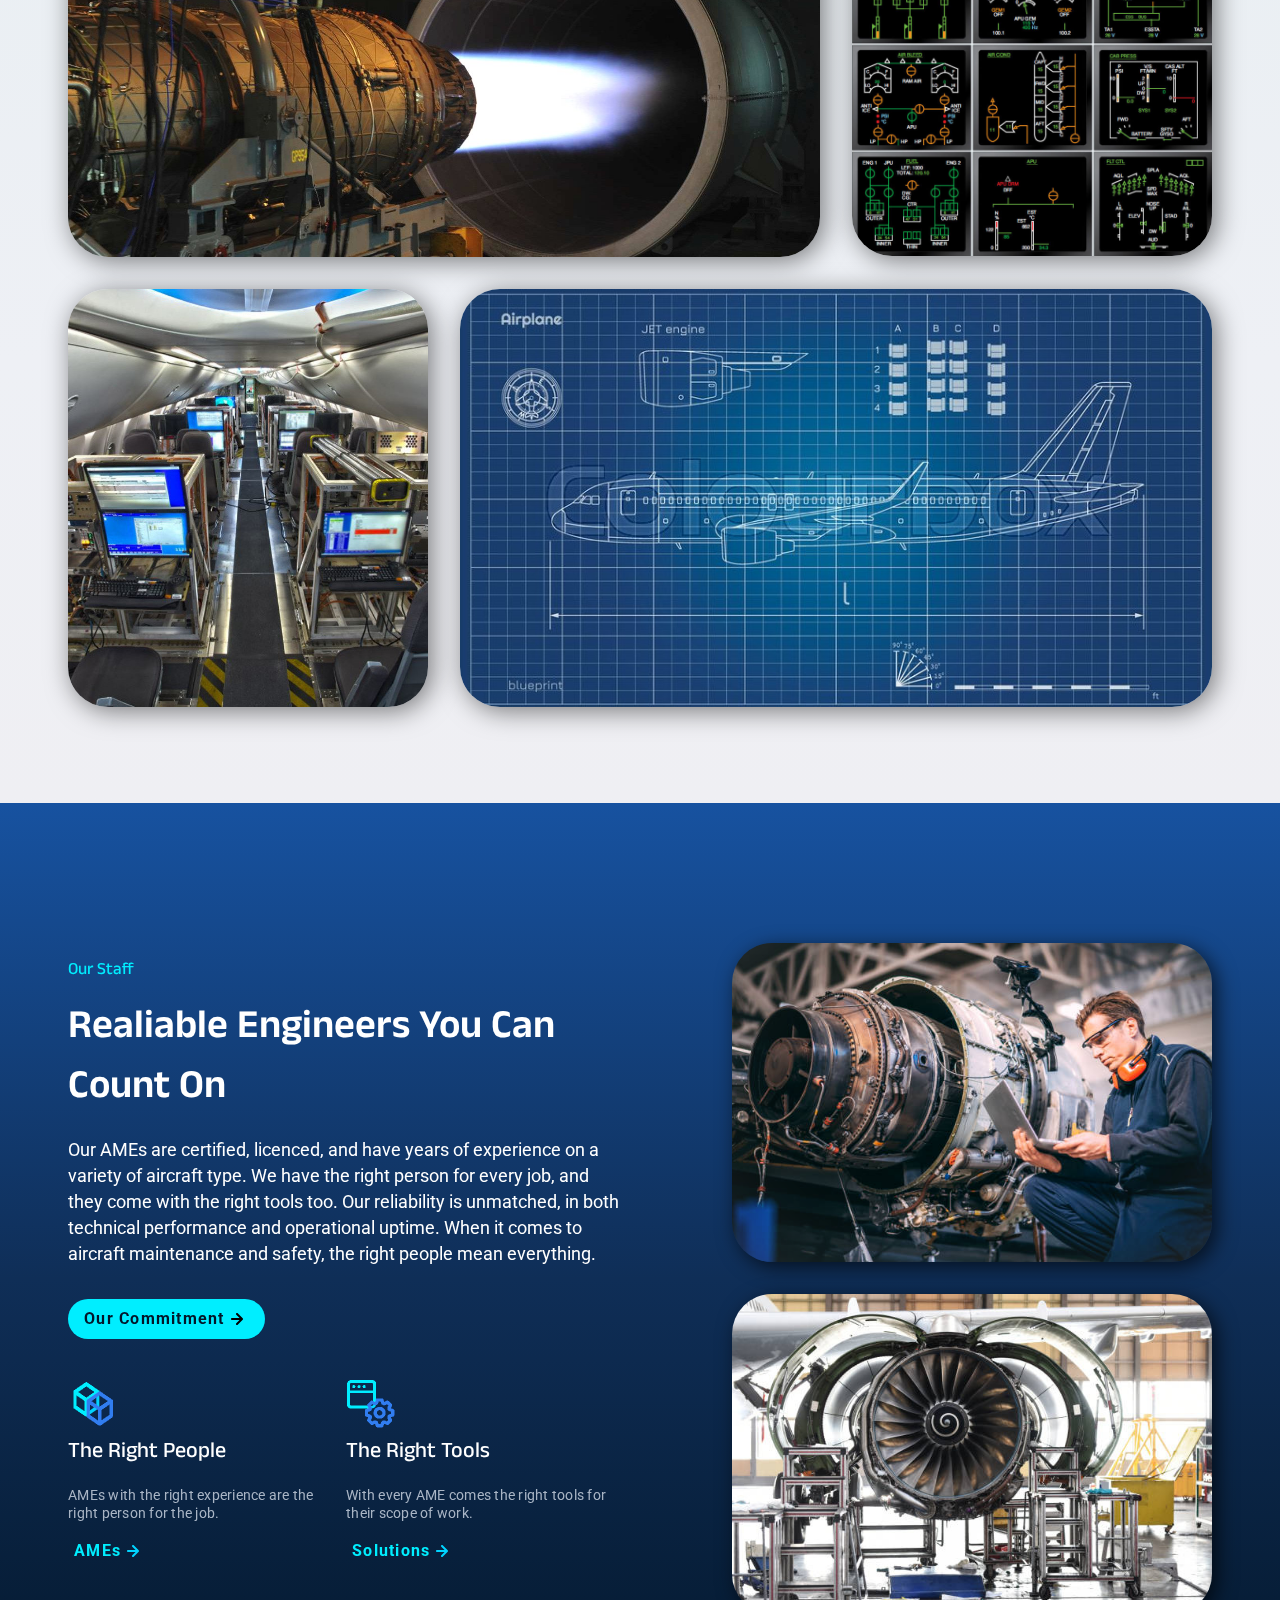
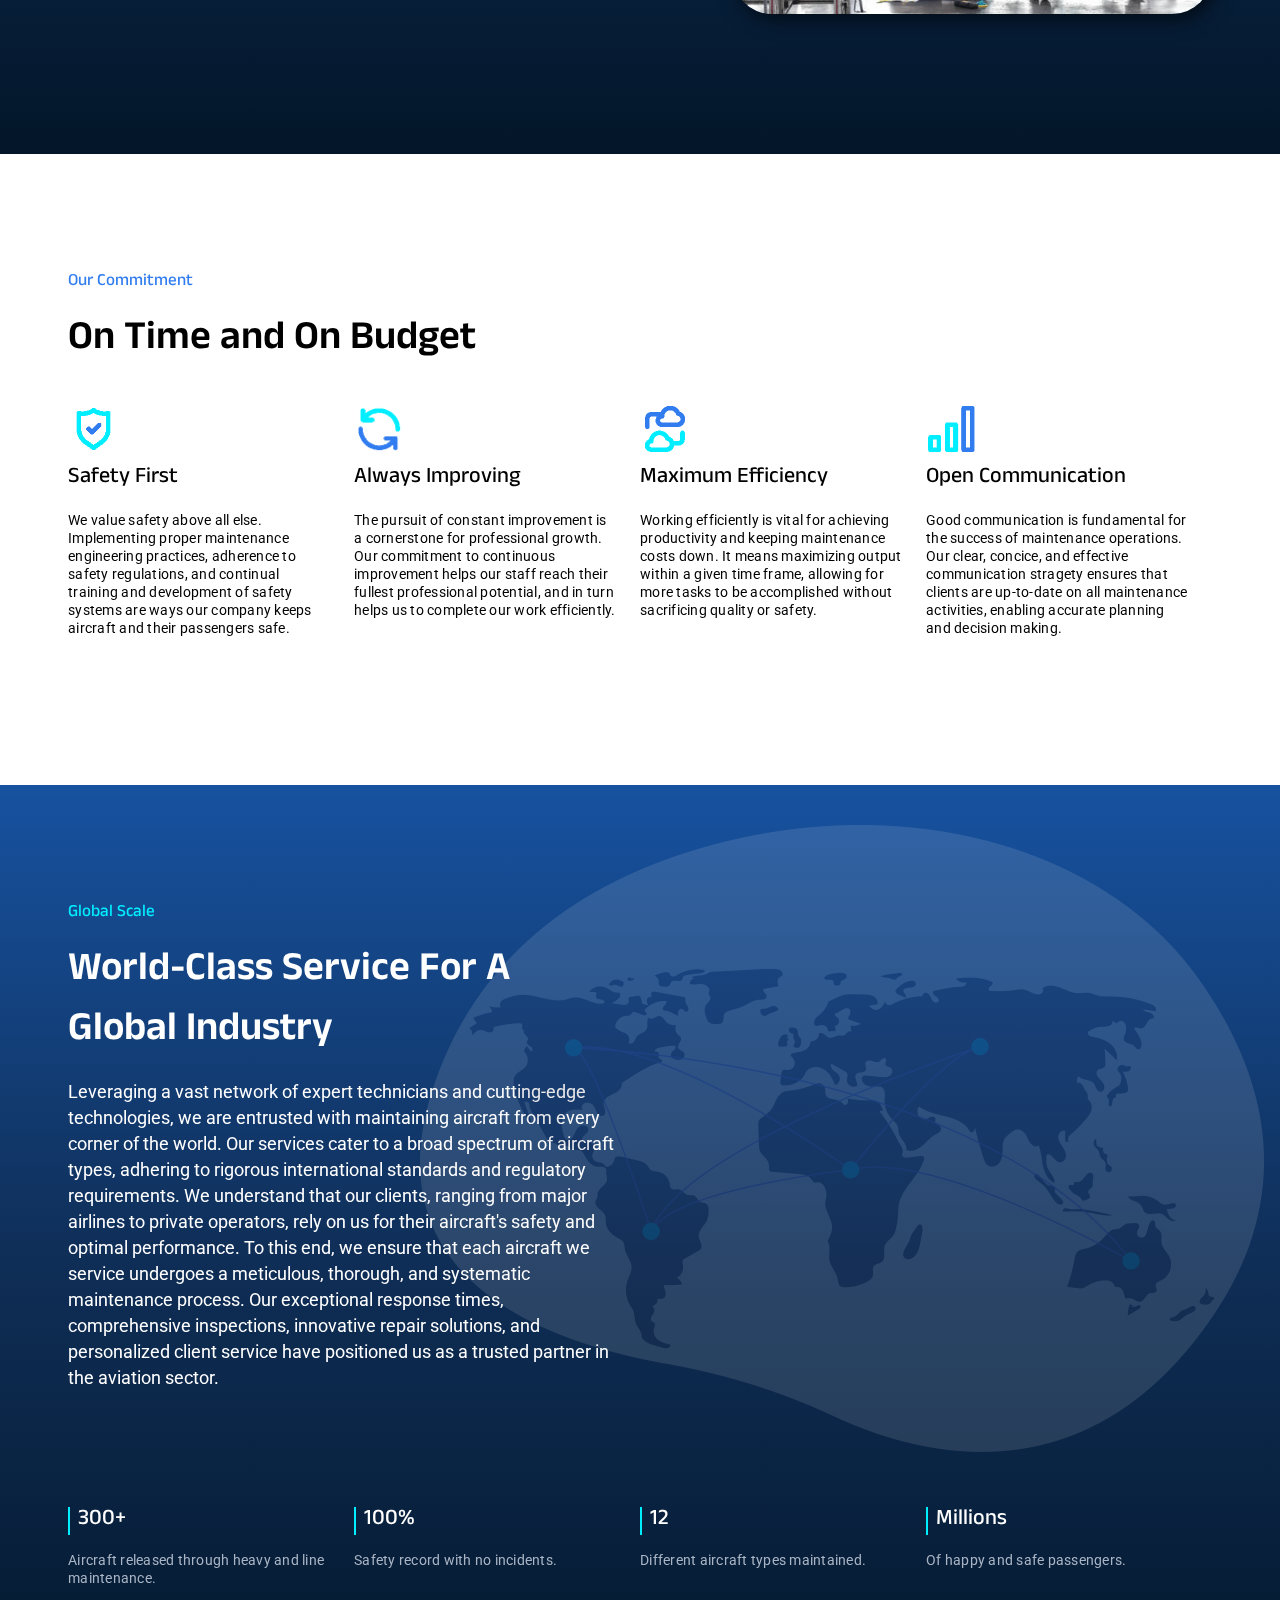
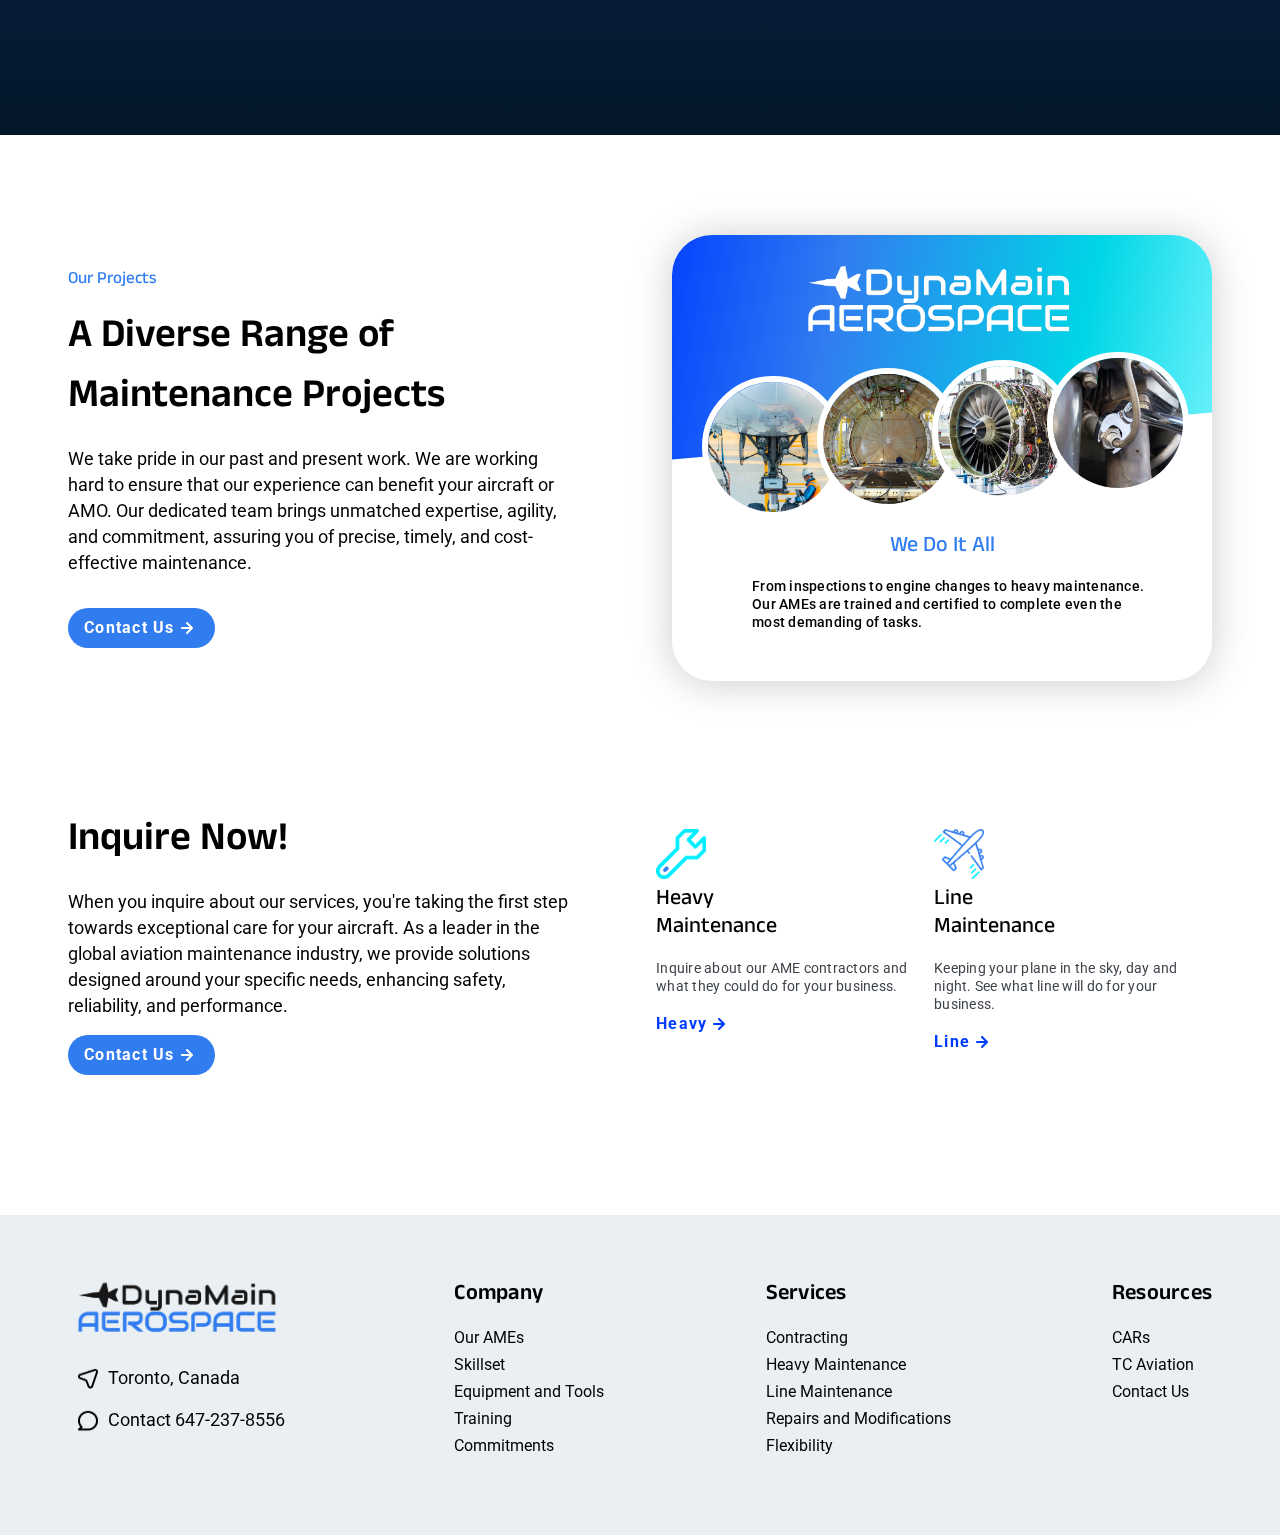
==== commit 3aed6d72: "Complete final_site_info_v1 and update Resources and Contact subpages" ====
--- a/index.html
+++ b/index.html
@@ -543,9 +543,7 @@
             <ul>
               <li><a href="resources.html">CARs</a></li>
               <li><a href="resources.html">TC Aviation</a></li>
-              <li><a href="resources.html">Insurance</a></li>
-              <li><a href="resources.html">Privacy and Terms</a></li>
-              <li><a href="resources.html">Cookies</a></li>
+              <li><a href="contact.html">Contact Us</a></li>
             </ul>
           </div>
         </div>
--- a/index.css
+++ b/index.css
@@ -968,6 +968,30 @@
   font-weight: 600;
 }
 
+/* Resources and Contact Subpages */
+
+.resource-info h2 {
+  margin: 20px 0 10px 0;
+  padding: 10px 0 10px 0;
+}
+
+.resource-info h4 {
+  padding-top: 10px;
+}
+
+.resource-info p{
+  margin-top: 0;
+  padding-top: 0;
+}
+
+.last-paragraph {
+  margin-bottom: 100px;
+}
+
+.second-h2 h2{
+  margin-top: 80px;
+}
+
 /* Responsiveness */
 @media only screen and (max-width: 1200px) {
   :root {
@@ -1179,6 +1203,7 @@
     font-size: 20px;
     border-radius: 20px;
     font-size: 28px;
+    padding-bottom: 6px;
   }
 
   .navbar .menu .menu-item a {
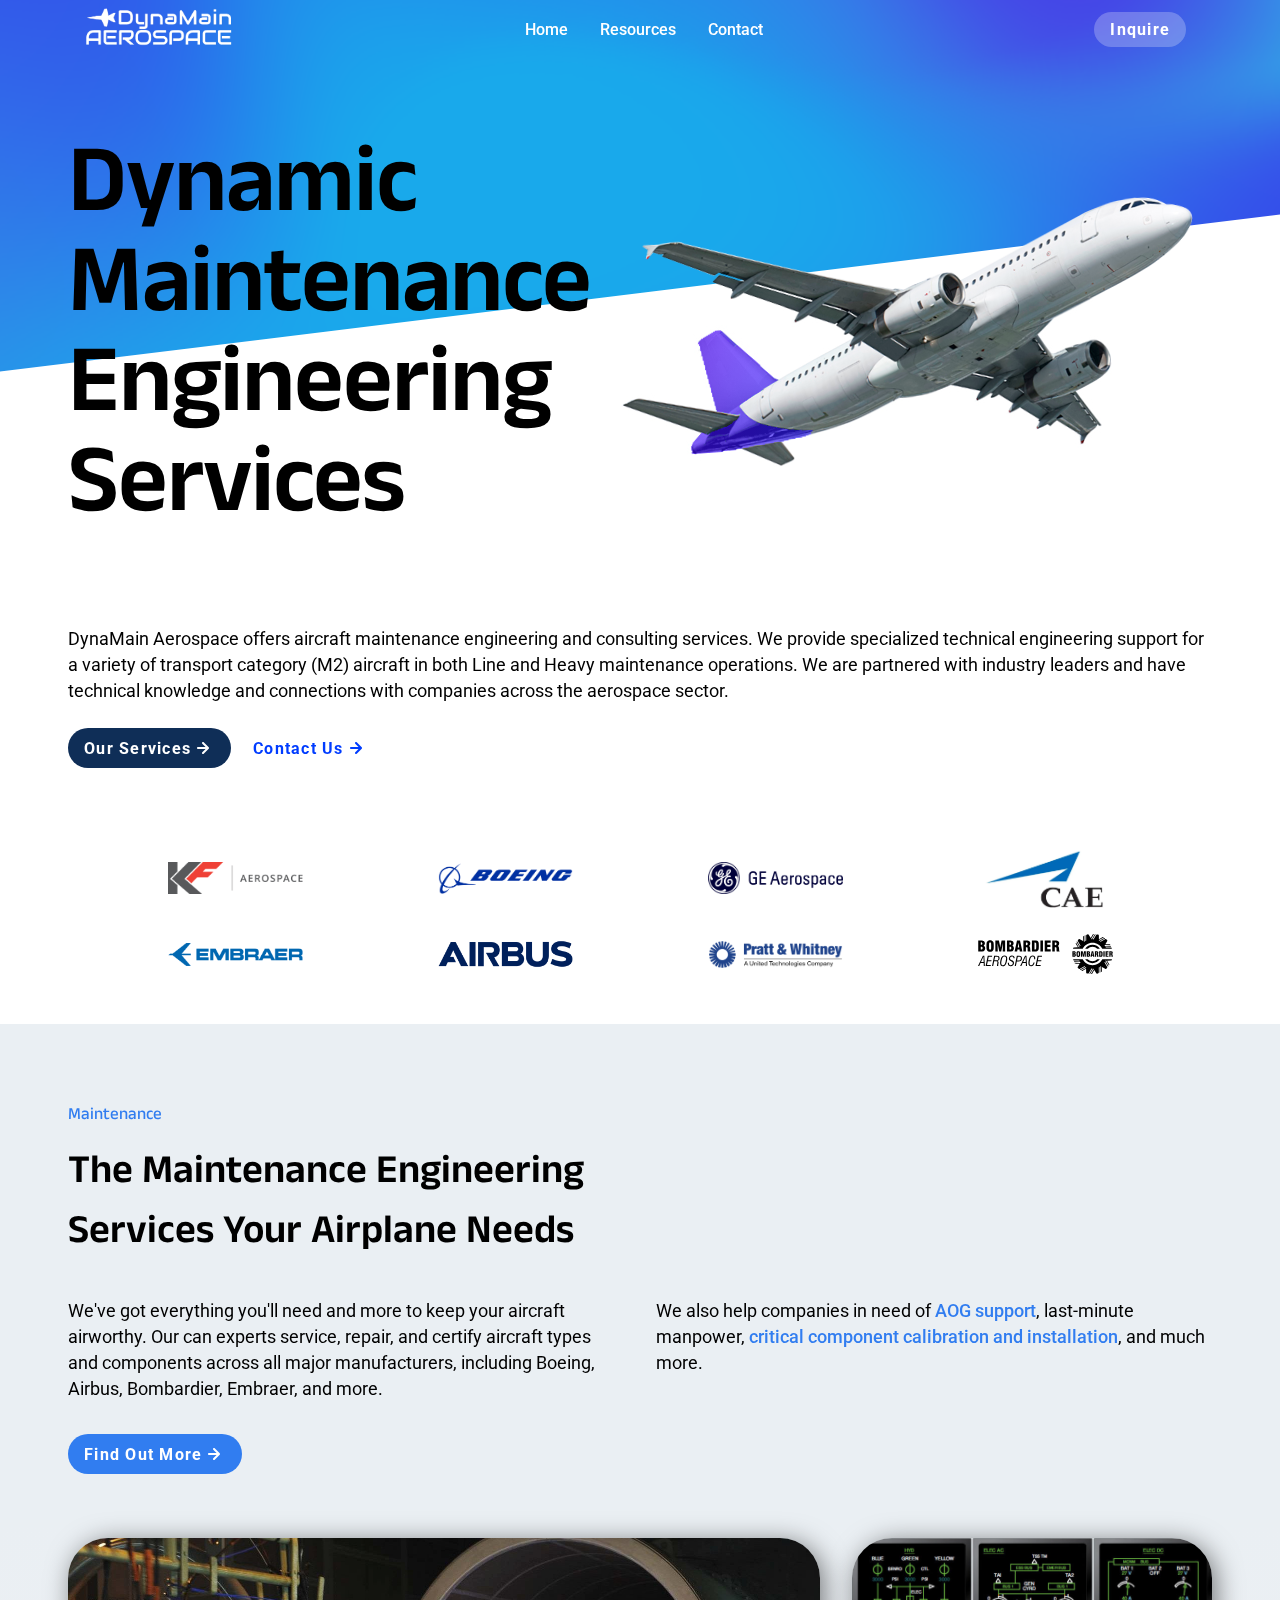
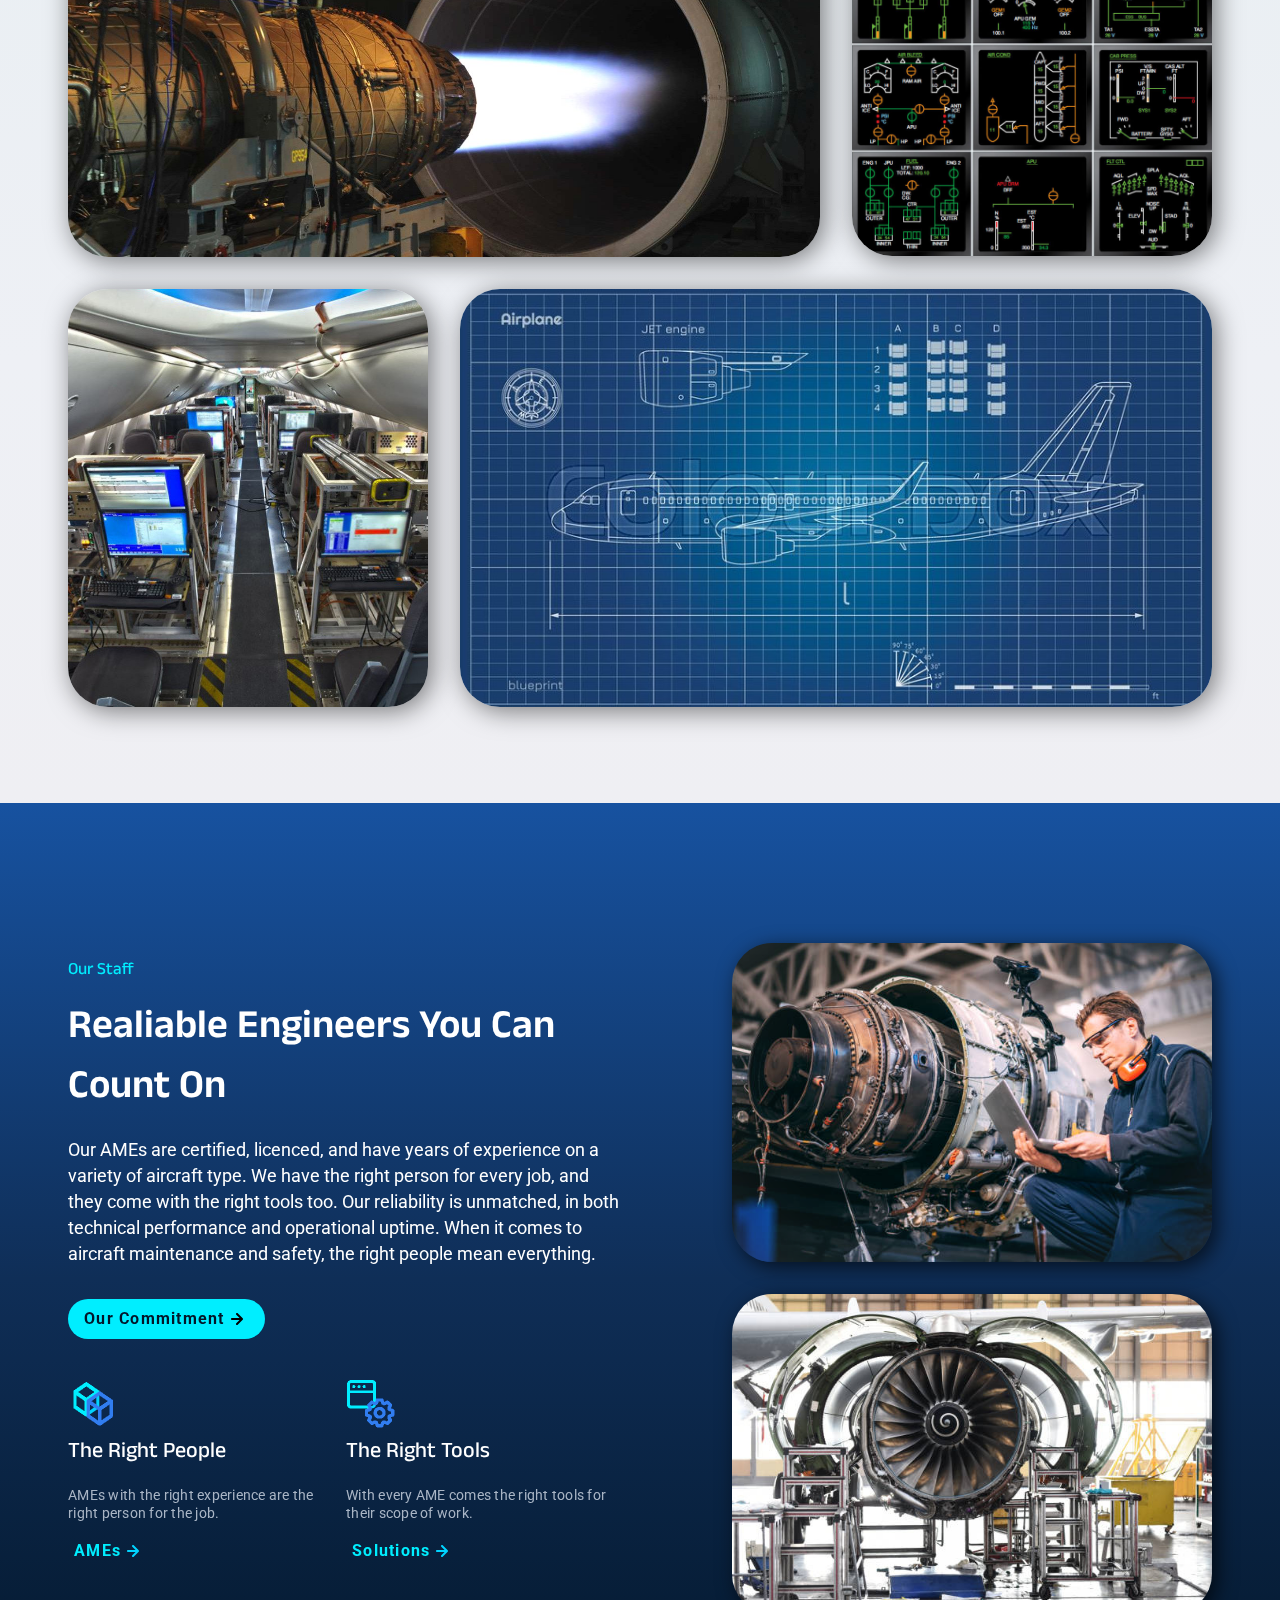
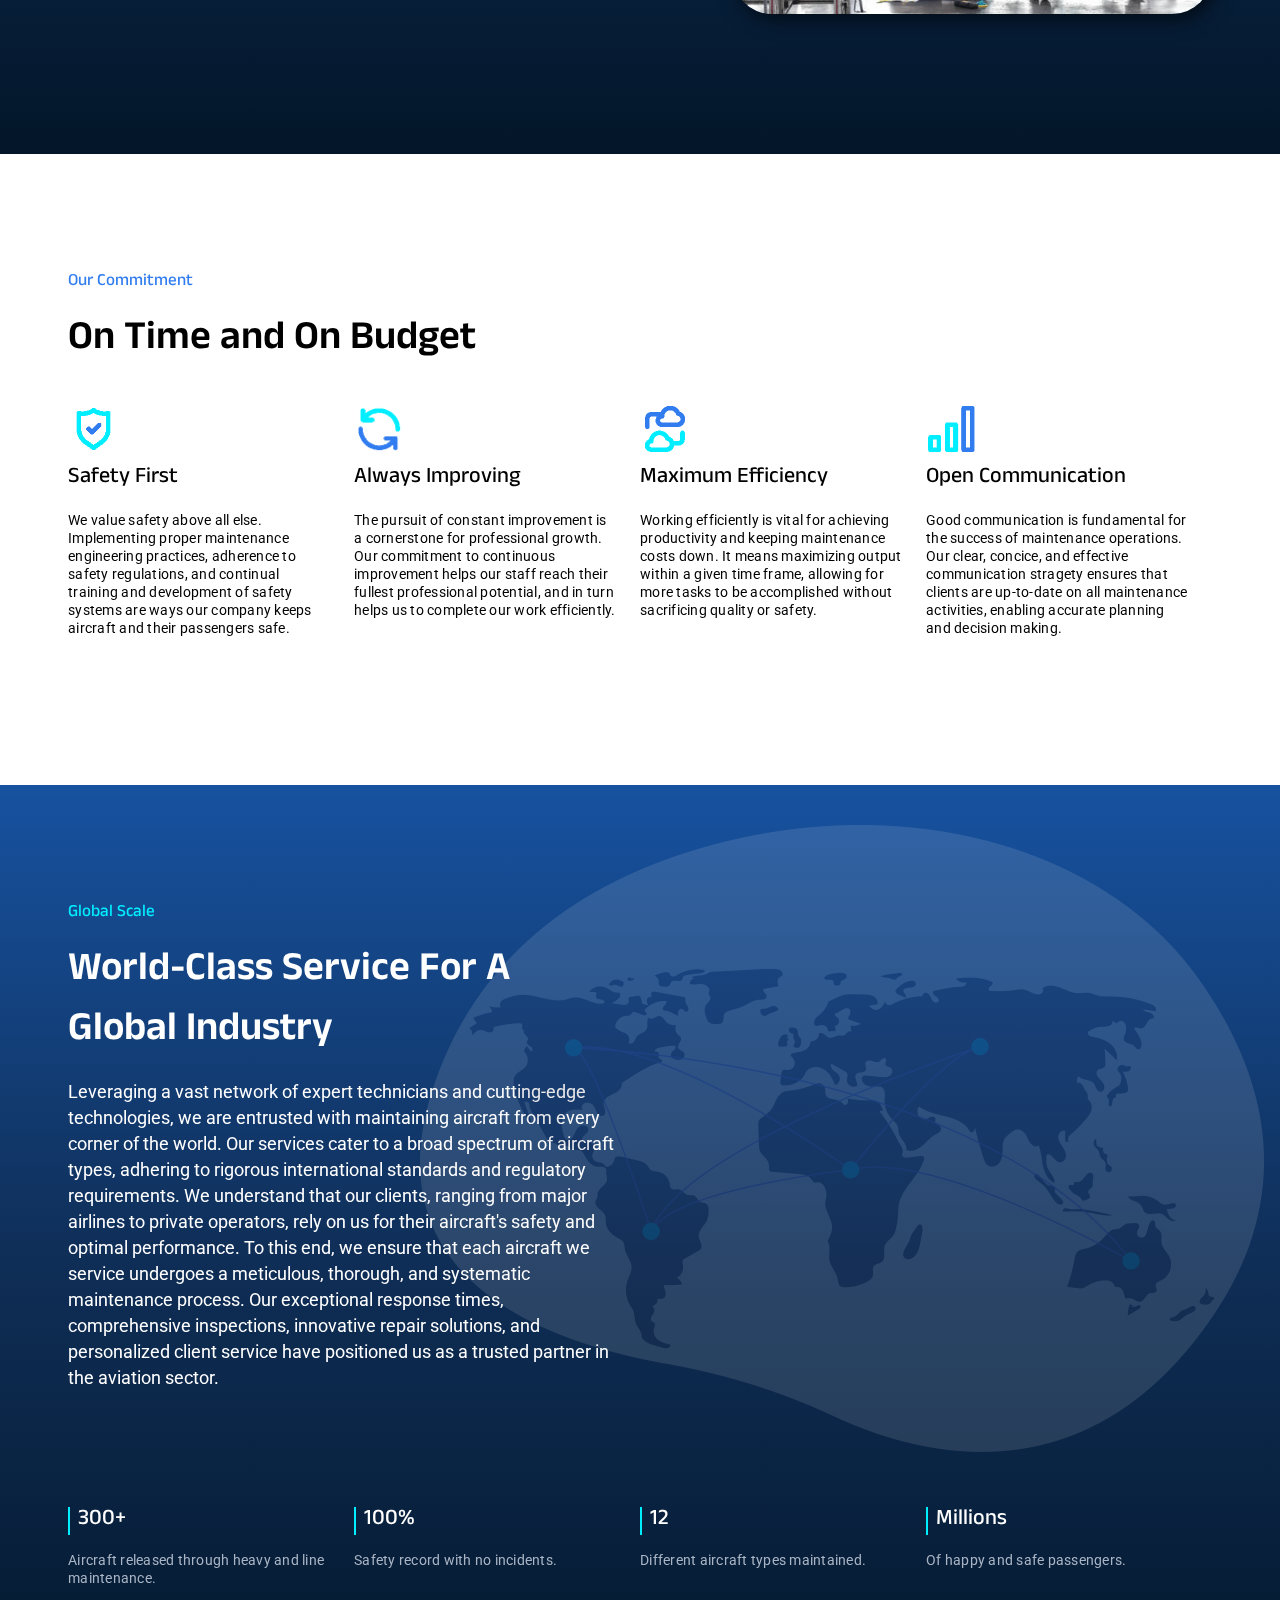
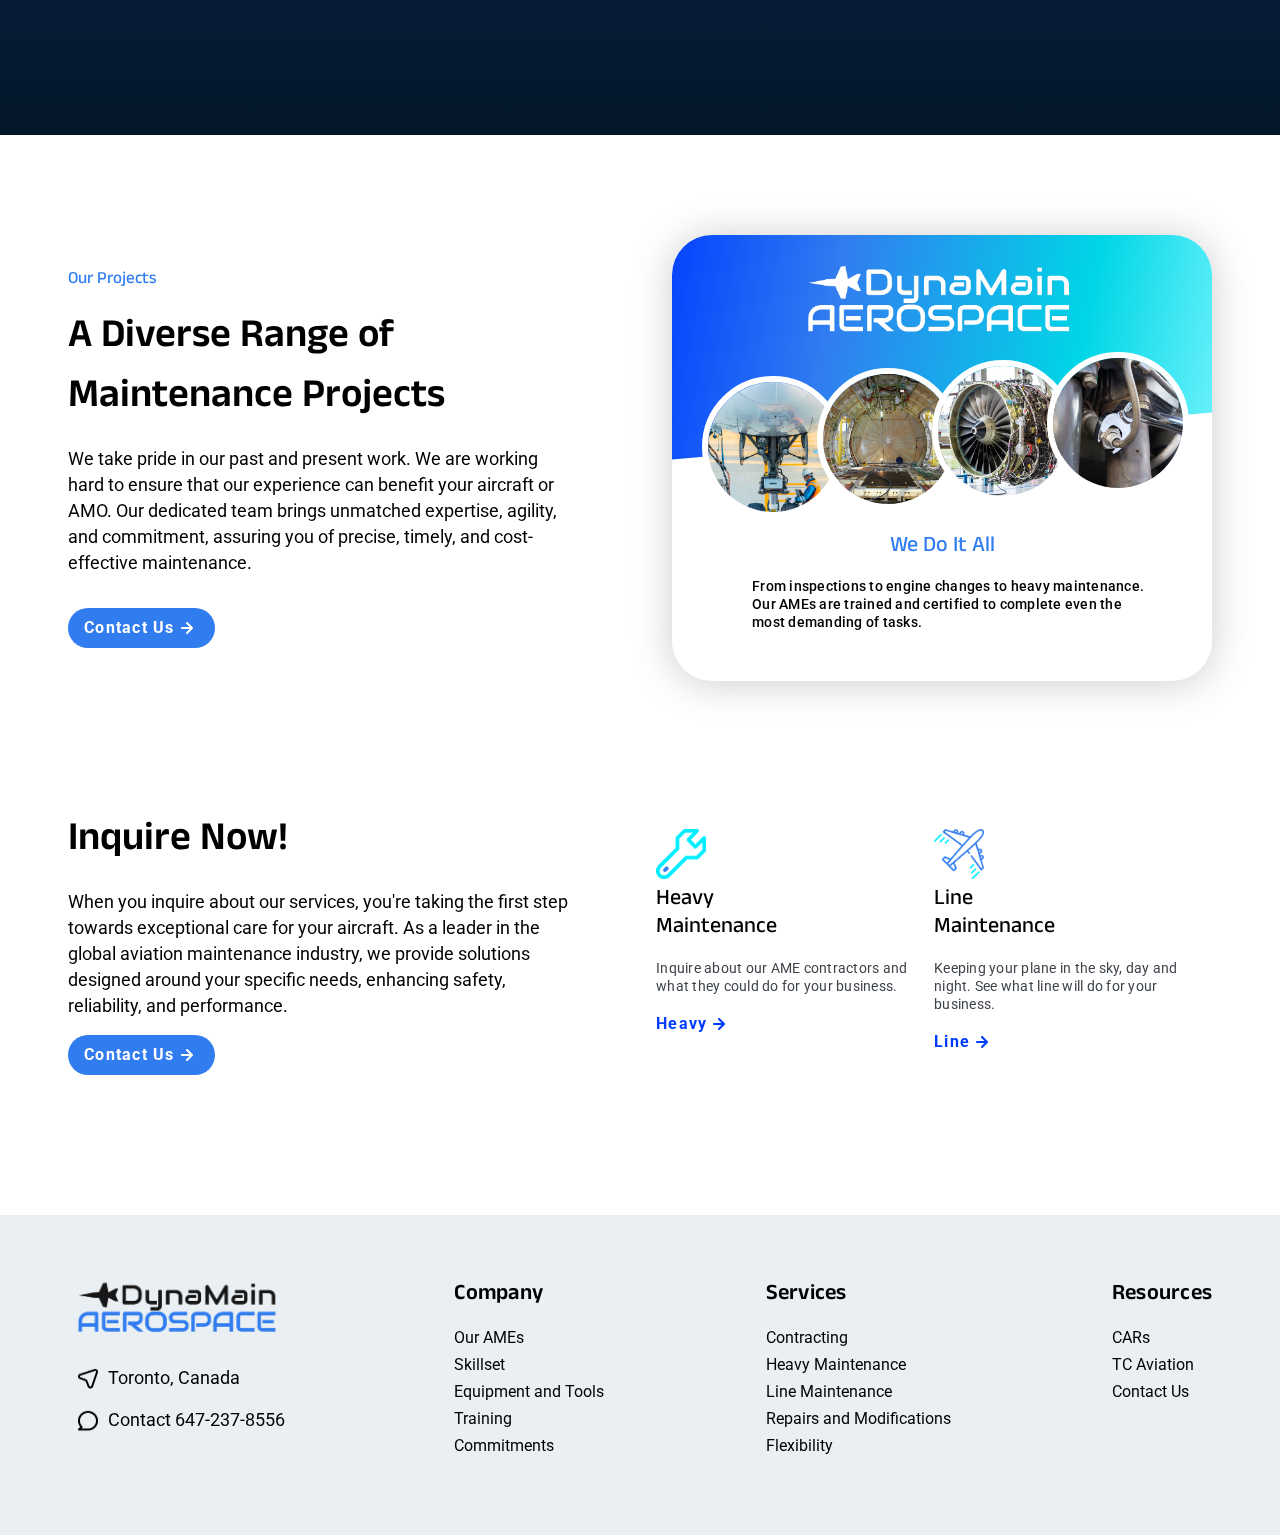
==== commit c22bf1d4: "Fix engineering text spelling error" ====
--- a/index.html
+++ b/index.html
@@ -115,7 +115,7 @@
       <div class="maintenance-section" id="anchor-maintenance">
         <div class="section-container">
           <p class="subtitle">Maintenance</p>
-          <h2>The Maintenance Engingeering Services Your Airplane Needs</h2>
+          <h2>The Maintenance Engineering Services Your Airplane Needs</h2>
           <div class="two-column">
             <div class="col-left">
               <p>
--- a/index.css
+++ b/index.css
@@ -1191,7 +1191,7 @@
   .menu {
     position: absolute;
     right: -100%;
-    top: 46px;
+    top: 50px;
     gap: 0;
     flex-direction: column;
     width: 80px;
